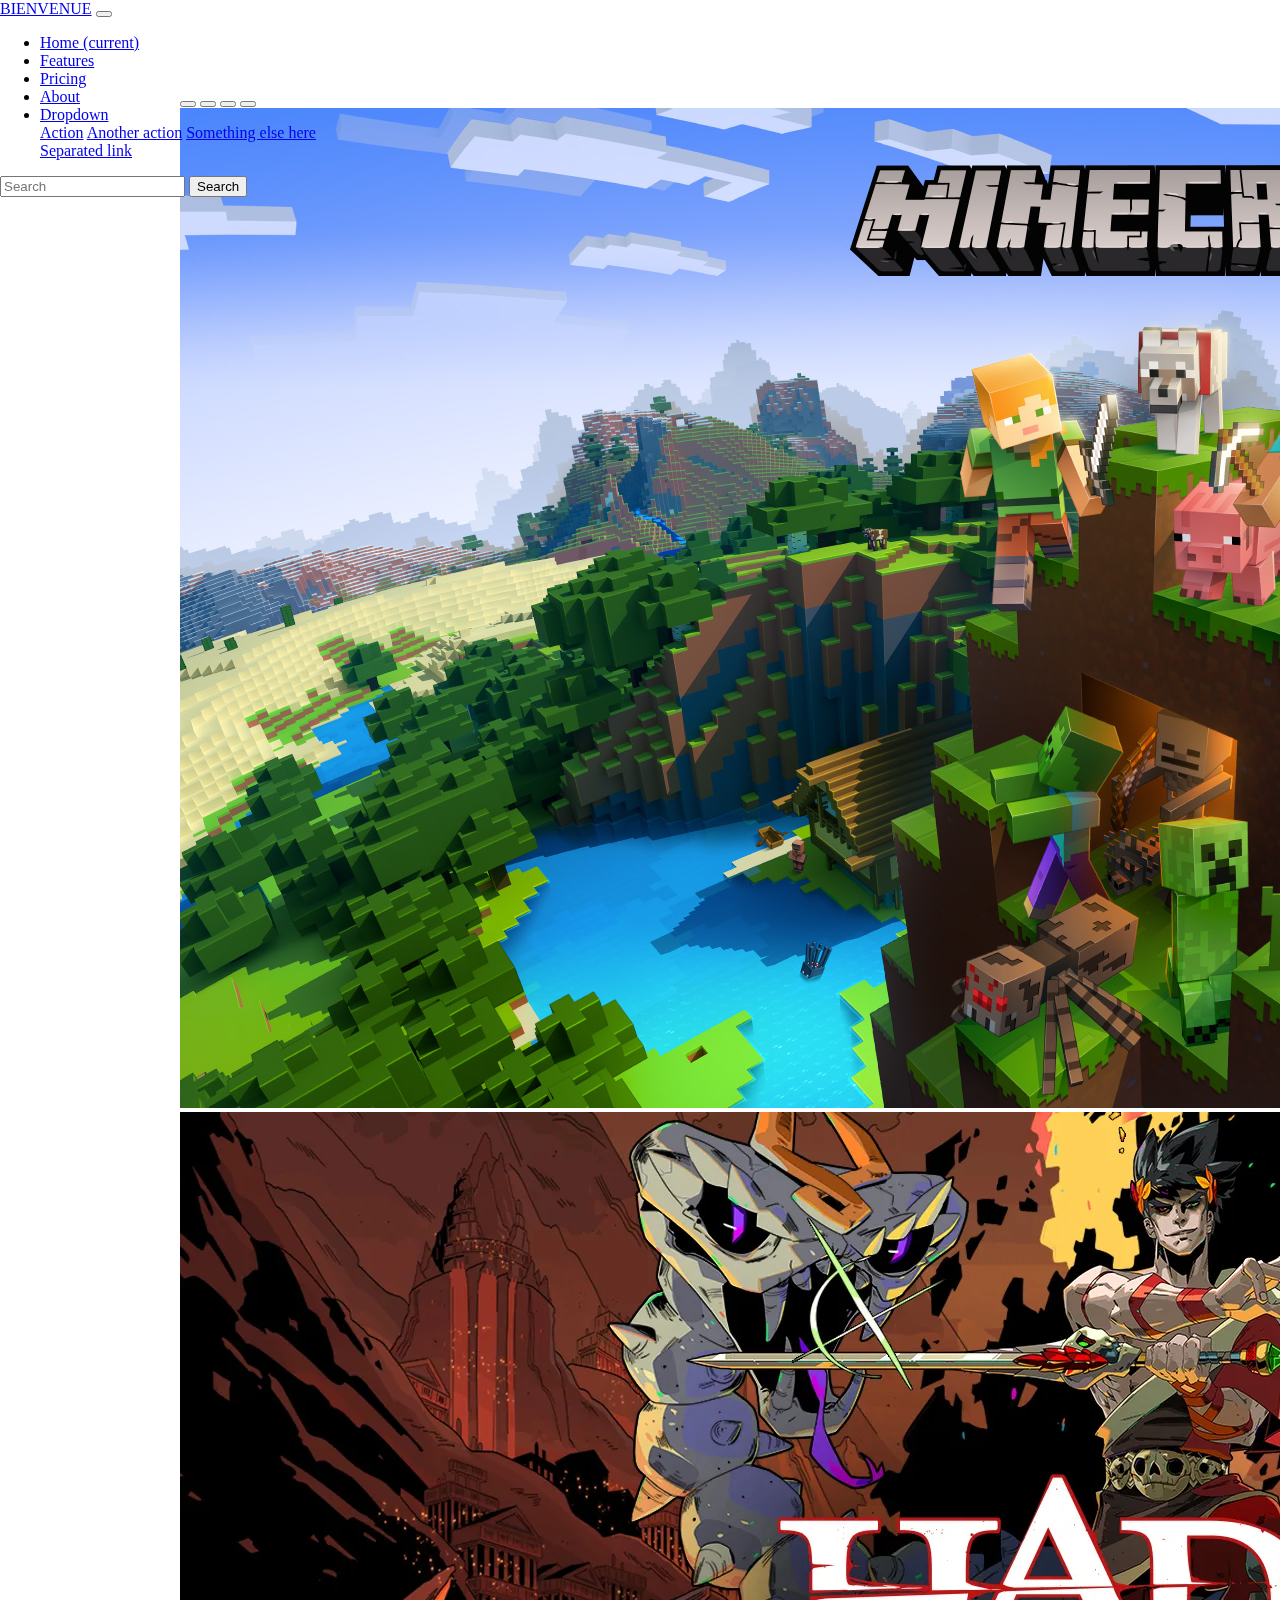
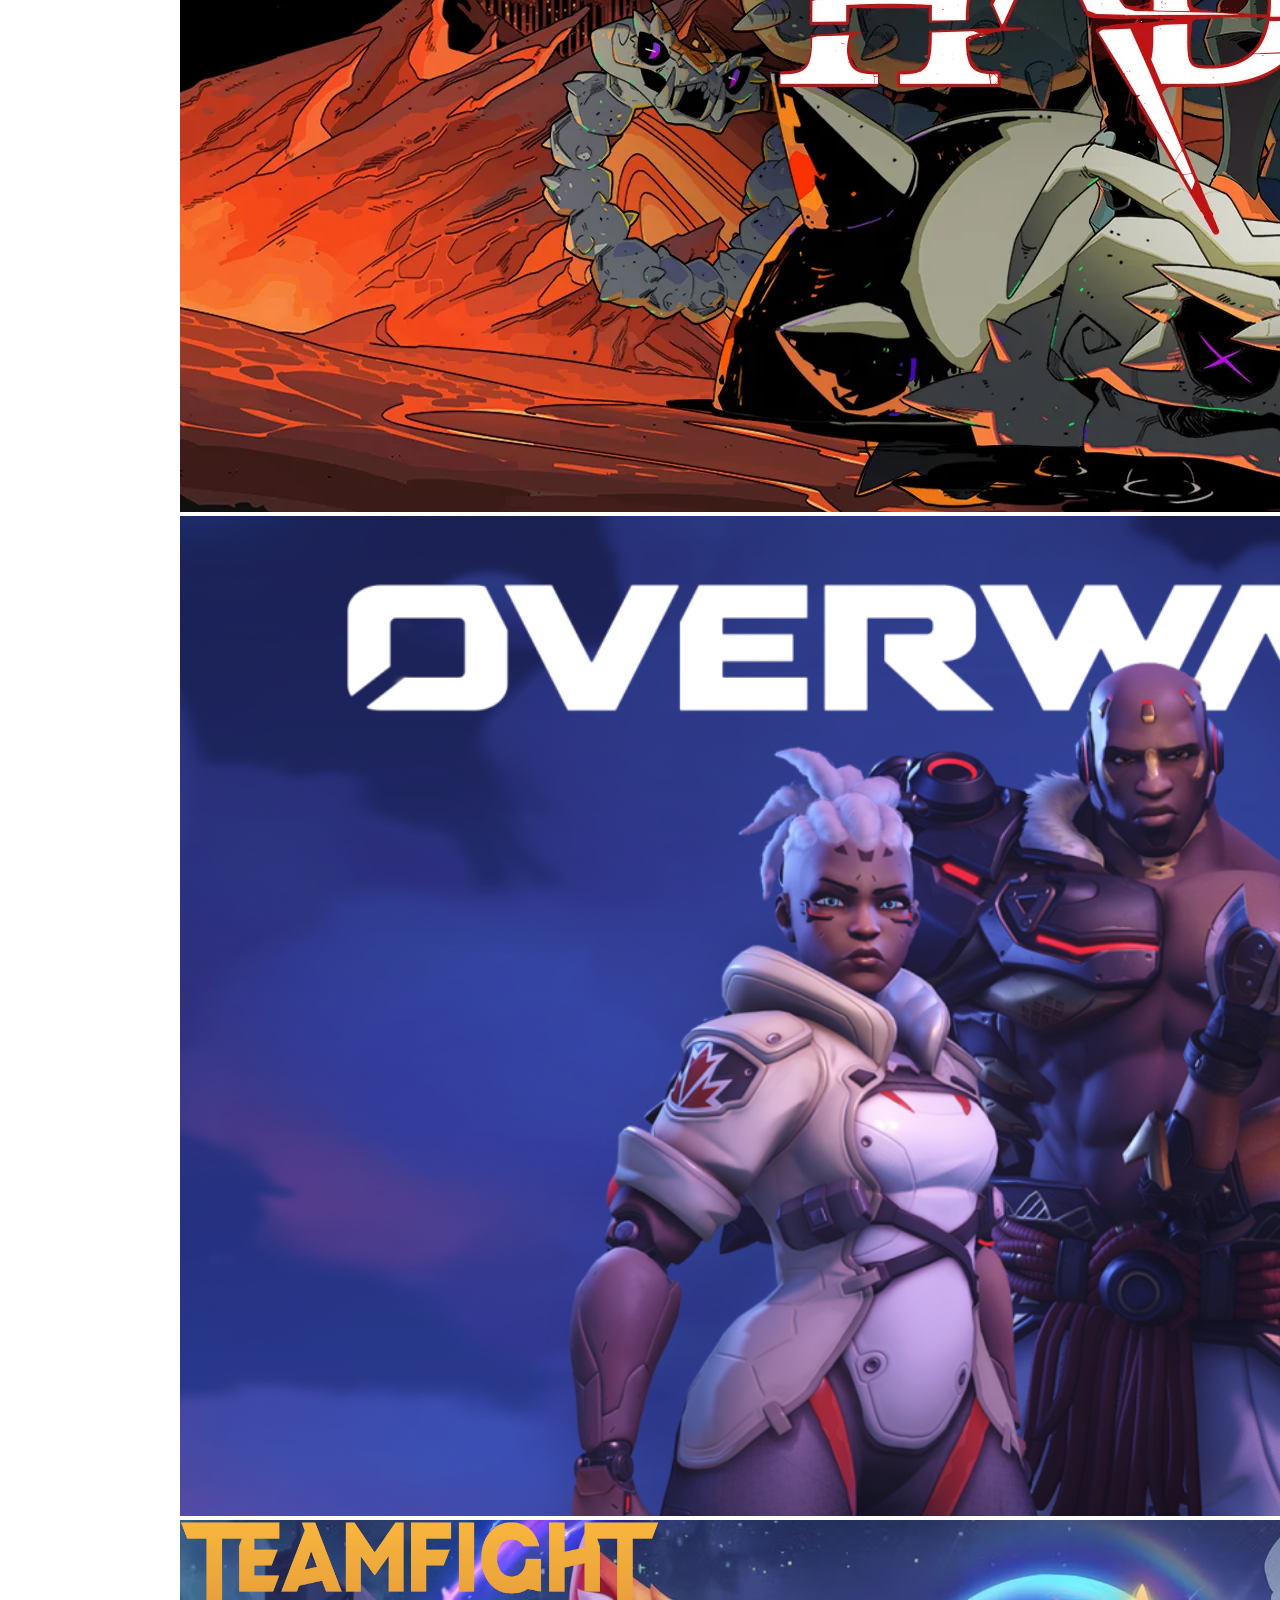
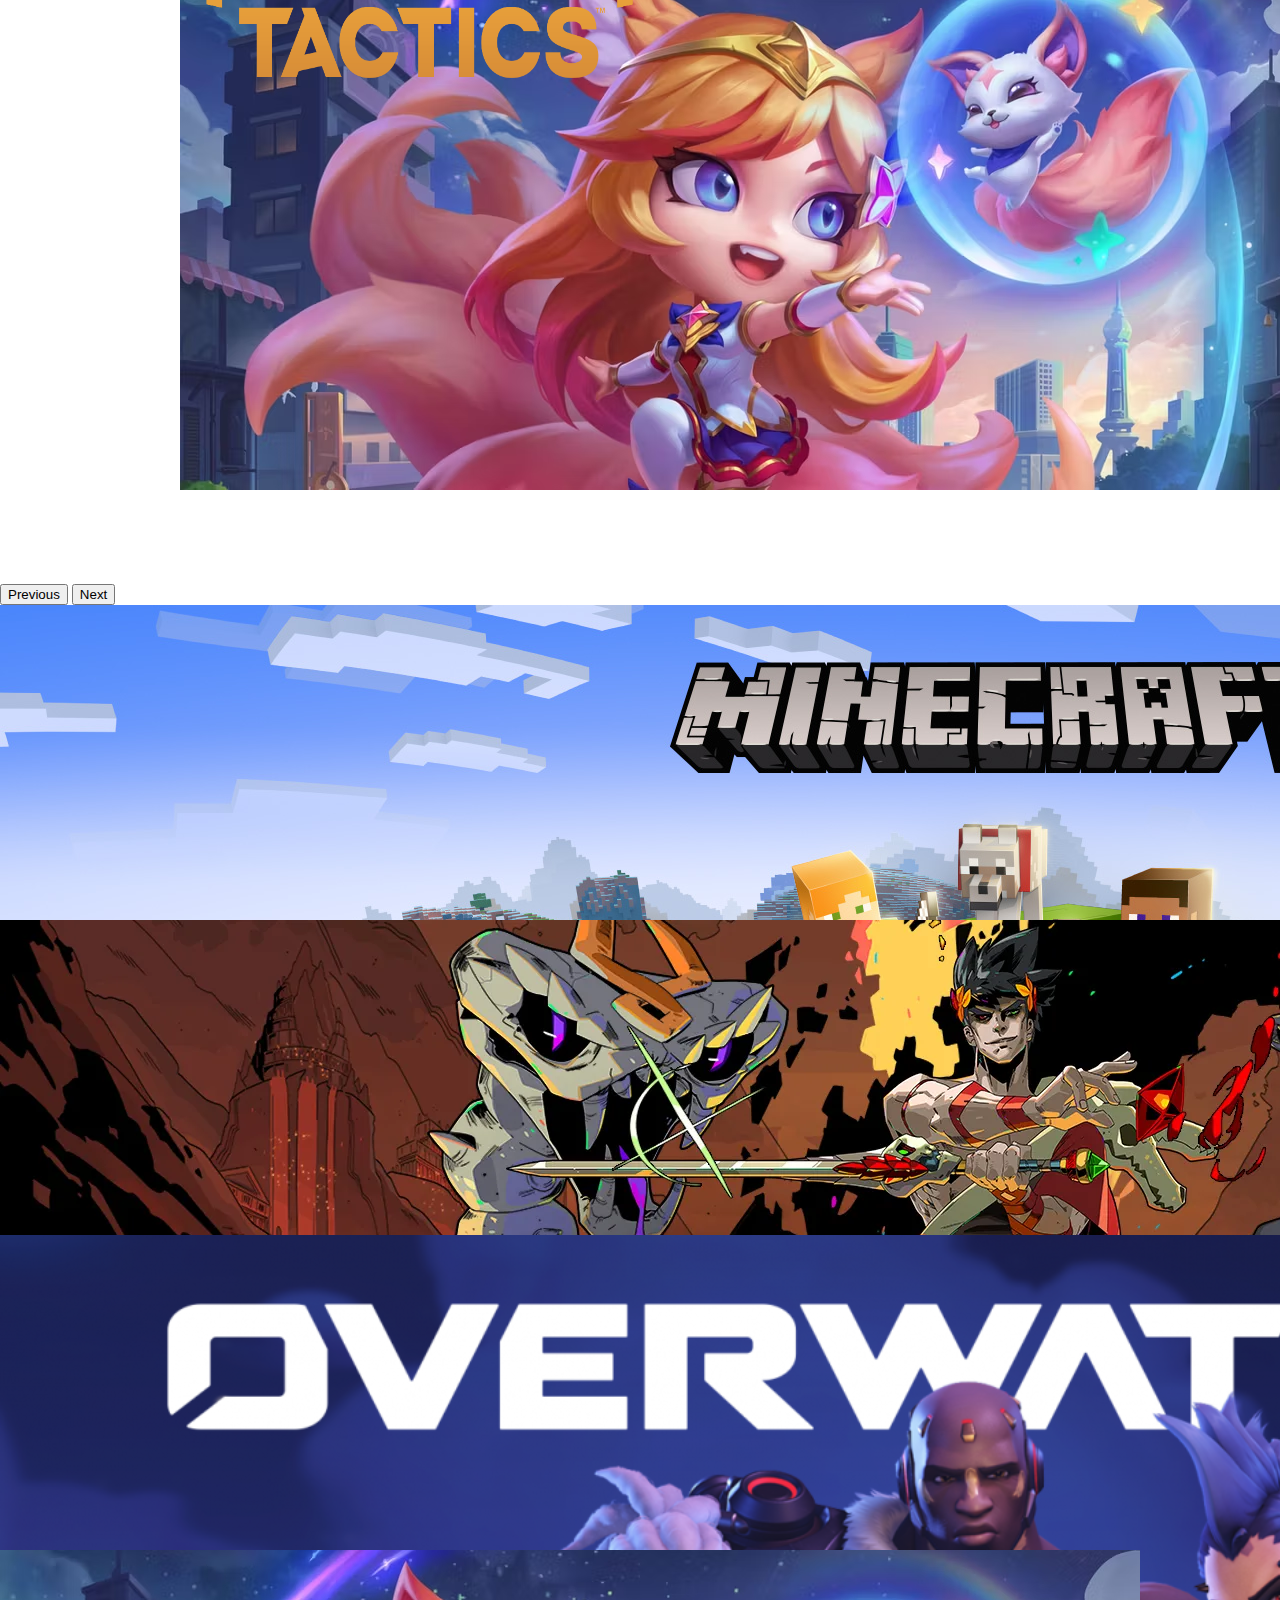
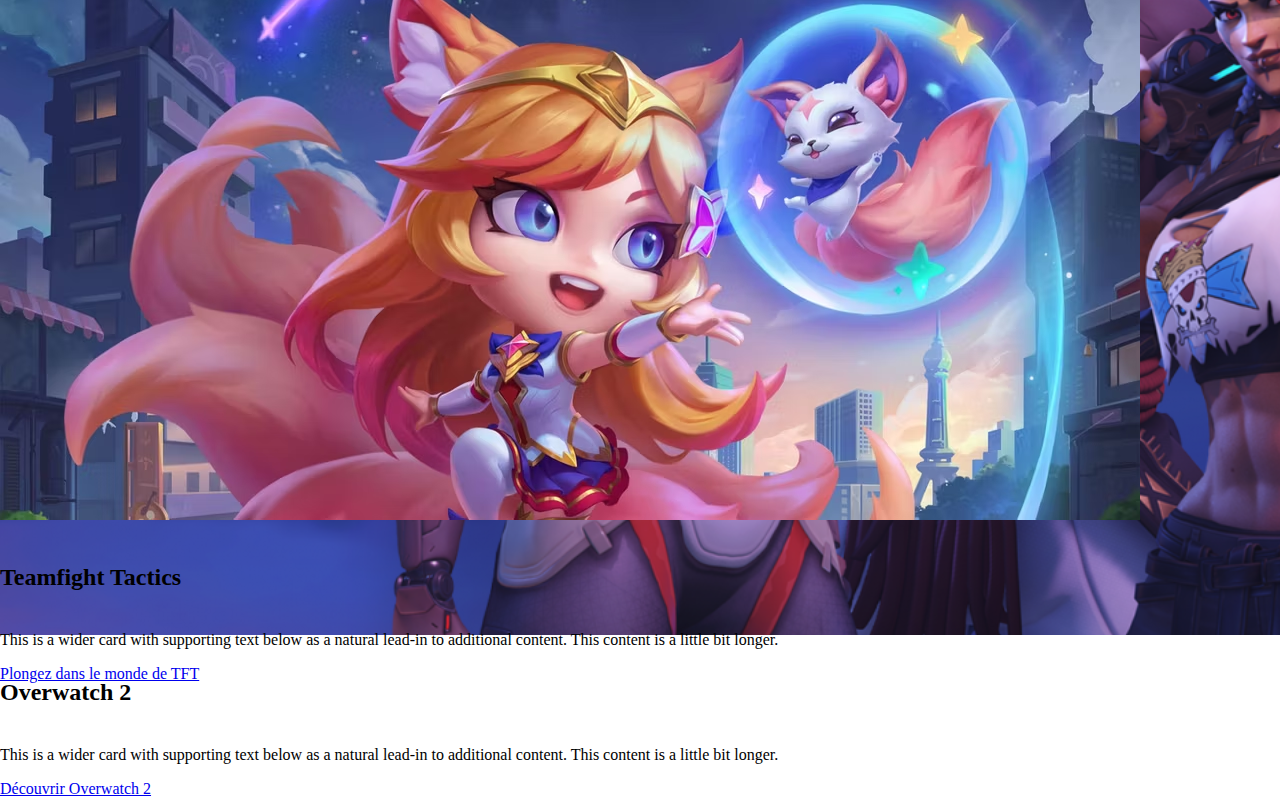
==== index.html @ 3962875d "Add files via upload" ====
<!DOCTYPE html>
<html lang="fr">
<head>
    <meta charset="UTF-8">
    <meta http-equiv="X-UA-Compatible" content="IE=edge">
    <meta name="viewport" content="width=device-width, initial-scale=1.0">
    <title>Site Jeux vidéo</title>
    <link rel="stylesheet" href="https://bootswatch.com/5/solar/bootstrap.css">
    <link rel="stylesheet" href="css/style.css">
</head>
<body>

    <nav class="navbar navbar-expand-lg navbar-dark bg-primary barrePrincipale">
        <div class="container-fluid">
          <a class="navbar-brand" href="#">BIENVENUE</a>
          <button class="navbar-toggler" type="button" data-bs-toggle="collapse" data-bs-target="#navbarColor01" aria-controls="navbarColor01" aria-expanded="false" aria-label="Toggle navigation">
            <span class="navbar-toggler-icon"></span>
          </button>
          <div class="collapse navbar-collapse" id="navbarColor01">
            <ul class="navbar-nav me-auto">
              <li class="nav-item">
                <a class="nav-link active" href="#">Home
                  <span class="visually-hidden">(current)</span>
                </a>
              </li>
              <li class="nav-item">
                <a class="nav-link" href="#">Features</a>
              </li>
              <li class="nav-item">
                <a class="nav-link" href="#">Pricing</a>
              </li>
              <li class="nav-item">
                <a class="nav-link" href="#">About</a>
              </li>
              <li class="nav-item dropdown">
                <a class="nav-link dropdown-toggle" data-bs-toggle="dropdown" href="#" role="button" aria-haspopup="true" aria-expanded="false">Dropdown</a>
                <div class="dropdown-menu">
                  <a class="dropdown-item" href="#">Action</a>
                  <a class="dropdown-item" href="#">Another action</a>
                  <a class="dropdown-item" href="#">Something else here</a>
                  <div class="dropdown-divider"></div>
                  <a class="dropdown-item" href="#">Separated link</a>
                </div>
              </li>
            </ul>
            <form class="d-flex">
              <input class="form-control me-sm-2" type="search" placeholder="Search">
              <button class="btn btn-secondary my-2 my-sm-0" type="submit">Search</button>
            </form>
          </div>
        </div>
    </nav>


      <div id="carouselExample" class="carousel slide carrousel">
        <div class="carousel-indicators">
          <button type="button" data-bs-target="#carouselExample" data-bs-slide-to="0" class="active" aria-current="true" aria-label="Slide 1"></button>
          <button type="button" data-bs-target="#carouselExample" data-bs-slide-to="1" aria-label="Slide 2"></button>
          <button type="button" data-bs-target="#carouselExample" data-bs-slide-to="2" aria-label="Slide 3"></button>
          <button type="button" data-bs-target="#carouselExample" data-bs-slide-to="3" aria-label="Slide 4"></button>
        </div>
        <div class="carousel-inner">
          <div class="carousel-item active">
            <img src="img/minecraft.jpg" class="d-block w-100" alt="...">
          </div>
          <div class="carousel-item">
            <img src="img/hades.jpg" class="d-block w-100" alt="...">
          </div>

          <div class="carousel-item">
            <img src="img/overwatch.jpg" class="d-block w-100" alt="...">
          </div>

          <div class="carousel-item imgtft">
            <img src="img/logo_tft.png" class="d-block logotft" alt="">
            <img src="img/tft.jpg" class="d-block w-100" alt="...">
          </div>
        </div>
      </div>

        <button class="carousel-control-prev" type="button" data-bs-target="#carouselExample" data-bs-slide="prev">
          <span class="carousel-control-prev-icon" aria-hidden="true"></span>
          <span class="visually-hidden">Previous</span>
        </button>
        <button class="carousel-control-next" type="button" data-bs-target="#carouselExample" data-bs-slide="next">
          <span class="carousel-control-next-icon" aria-hidden="true"></span>
          <span class="visually-hidden">Next</span>
        </button>
      </div>



    <div class="container">
    <div class="row">

          <div class="card mb-3" style="max-width: 1000vh;">
            <div class="row g-0">
              <div class="col-md-4 petiteImage">
                <img src="img/minecraft.jpg" class="img-fluid rounded-start " alt="...">
              </div>
              <div class="col-md-8">
                <div class="card-body">
                  <h5 class="card-title">Minecraft</h5>
                  <p class="card-text">This is a wider card with supporting text below as a natural lead-in to additional content. This content is a little bit longer.</p>
                  <a href="jeu1.html" class="btn btn-primary">En savoir plus</a>
                </div>
              </div>
            </div>
          </div>

          <div class="card mb-3" style="max-width: 1000vh;">
            <div class="row g-0">
              <div class="col-md-4 petiteImage">
                <img src="img/hades.jpg" class="img-fluid rounded-start" alt="...">
              </div>
              <div class="col-md-8">
                <div class="card-body">
                  <h5 class="card-title">Hadès</h5>
                  <p class="card-text">This is a wider card with supporting text below as a natural lead-in to additional content. This content is a little bit longer.</p>
                  <a href="#" class="btn btn-primary">En apprendre plus sur les enfers</a>
                </div>
              </div>
            </div>
          </div>

          <div class="card mb-3" style="max-width: 1000vh;">
            <div class="row g-0">
              <div class="col-md-4 petiteImage">
                <img src="img/overwatch.jpg" class="img-fluid rounded-start" alt="...">
              </div>
              <div class="col-md-8">
                <div class="card-body">
                  <h5 class="card-title">Overwatch 2</h5>
                  <p class="card-text">This is a wider card with supporting text below as a natural lead-in to additional content. This content is a little bit longer.</p>
                  <a href="#" class="btn btn-primary">Découvrir Overwatch 2</a>
                </div>
              </div>
            </div>
          </div>

          <div class="card mb-3" style="max-width: 1000vh">
            <div class="row g-0">
              <div class="col-md-4 petiteImage">
                <img src="img/tft.jpg" class="img-fluid rounded-start" alt="...">
              </div>
              <div class="col-md-8">
                <div class="card-body">
                  <h5 class="card-title">Teamfight Tactics</h5>
                  <p class="card-text">This is a wider card with supporting text below as a natural lead-in to additional content. This content is a little bit longer.</p>
                  <a href="#" class="btn btn-primary">Plongez dans le monde de TFT</a>
                </div>
              </div>
            </div>
          </div>
          
    </div>
    </div>






    <script src="https://cdn.jsdelivr.net/npm/bootstrap@5.3.0-alpha2/dist/js/bootstrap.bundle.min.js" integrity="sha384-qKXV1j0HvMUeCBQ+QVp7JcfGl760yU08IQ+GpUo5hlbpg51QRiuqHAJz8+BrxE/N" crossorigin="anonymous"></script>
</body>
</html>
---- css/style.css ----
html,body{
    margin: 0;
    padding: 0;
}

.barrePrincipale{
    position: fixed;
    z-index: 1;
    width: 100%;
}

#carouselExample{
    margin-bottom: 10vh;
}


.carrousel{
    margin: 20vh;
    margin-top: 0vh;
    padding-top: 10vh;
    justify-content: center;
}

h5{
    font-size: 1.5em;
}

.logotft{
    height: 10em;
    width: 30em;
    position: absolute;
}

.imgtft{
    z-index: 0;
}

.carousel-control-prev{
    z-index: 0;
}

.card{
    height: 30vh;
    margin-bottom: 5vh;
}

.petiteImage{
    
}
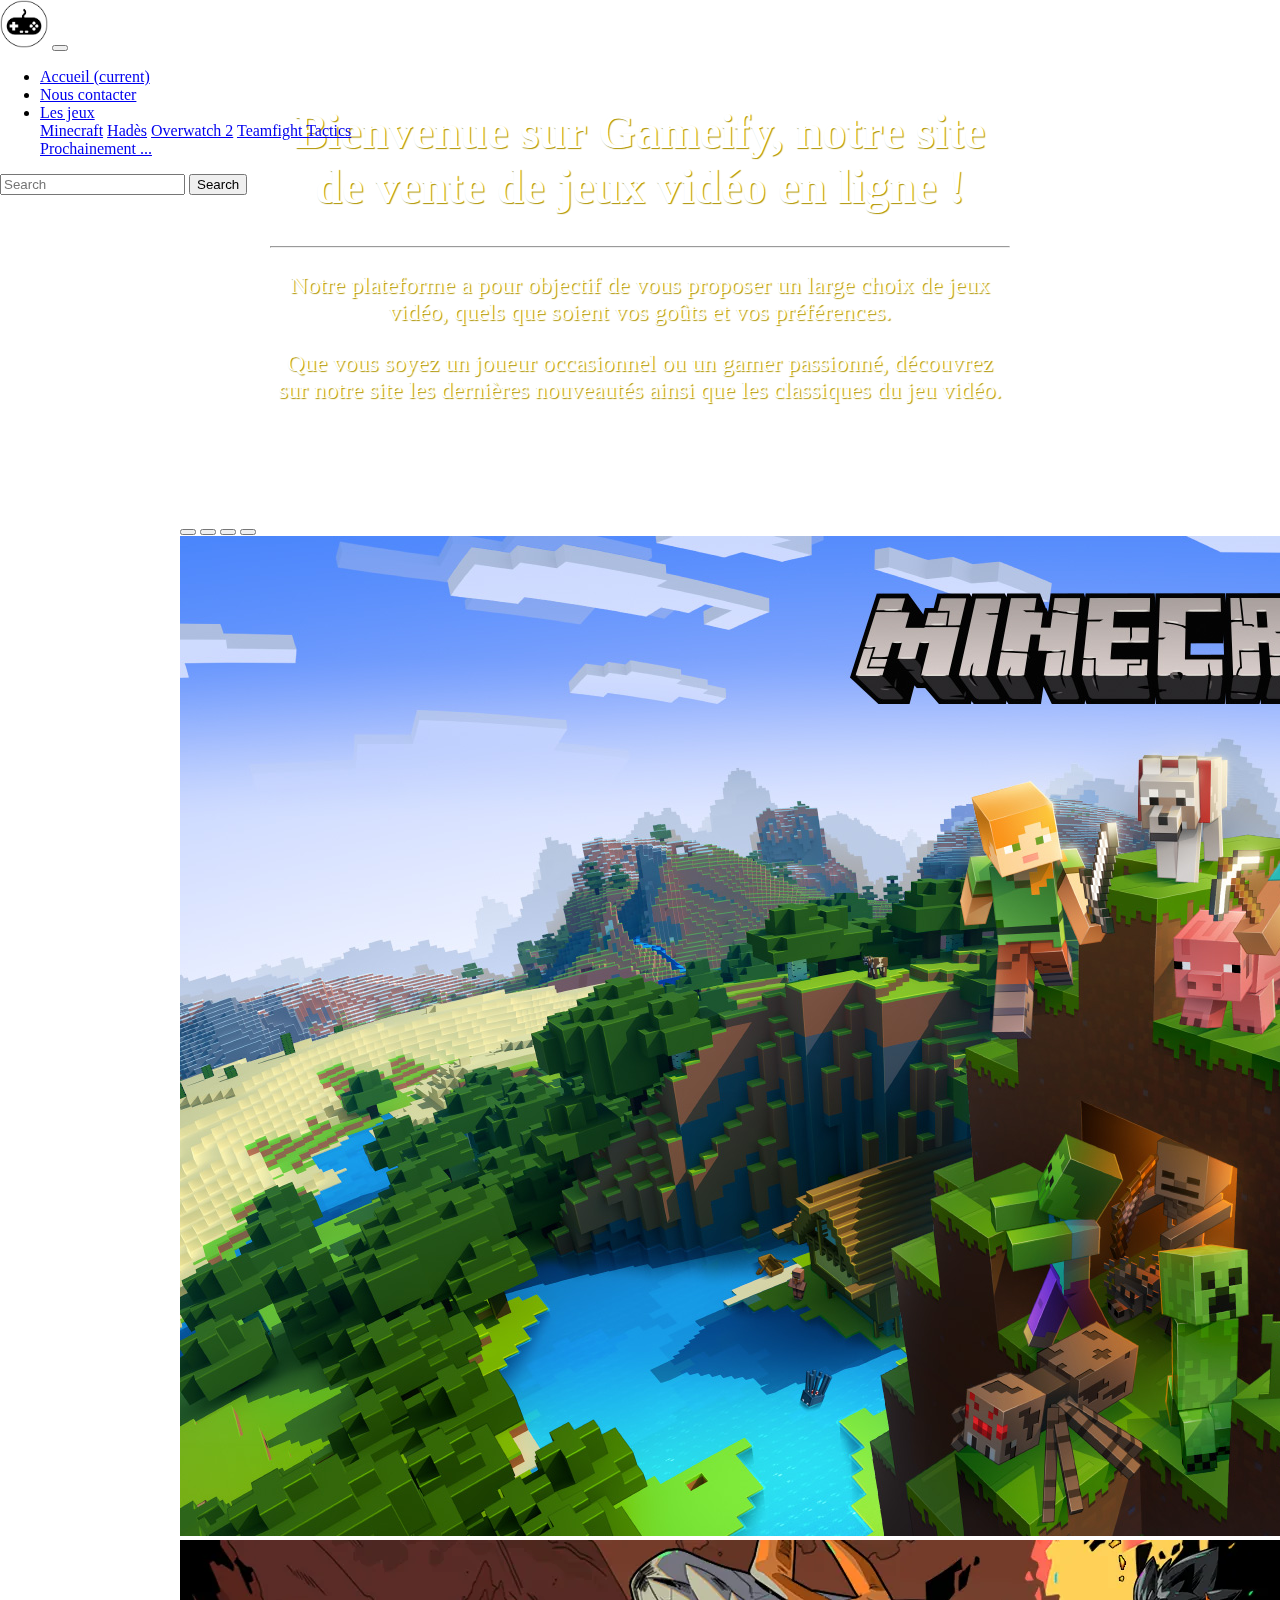
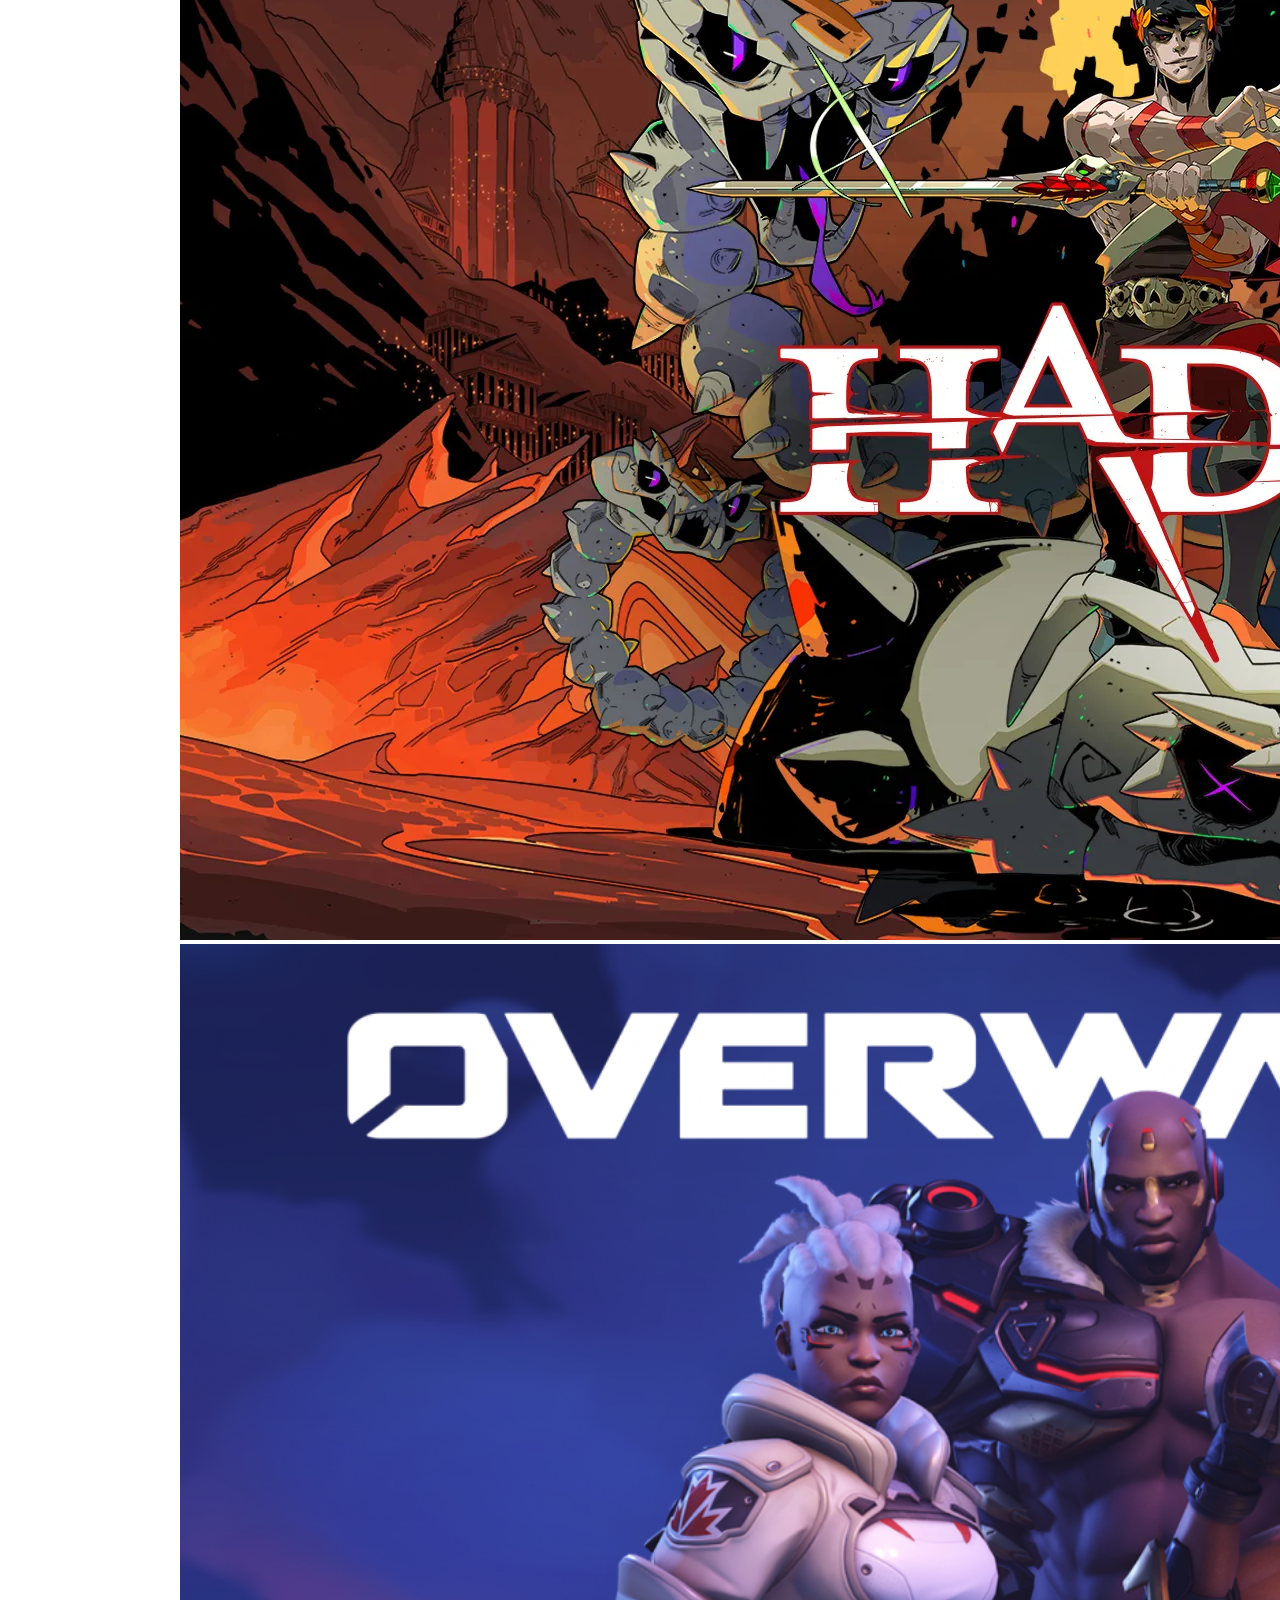
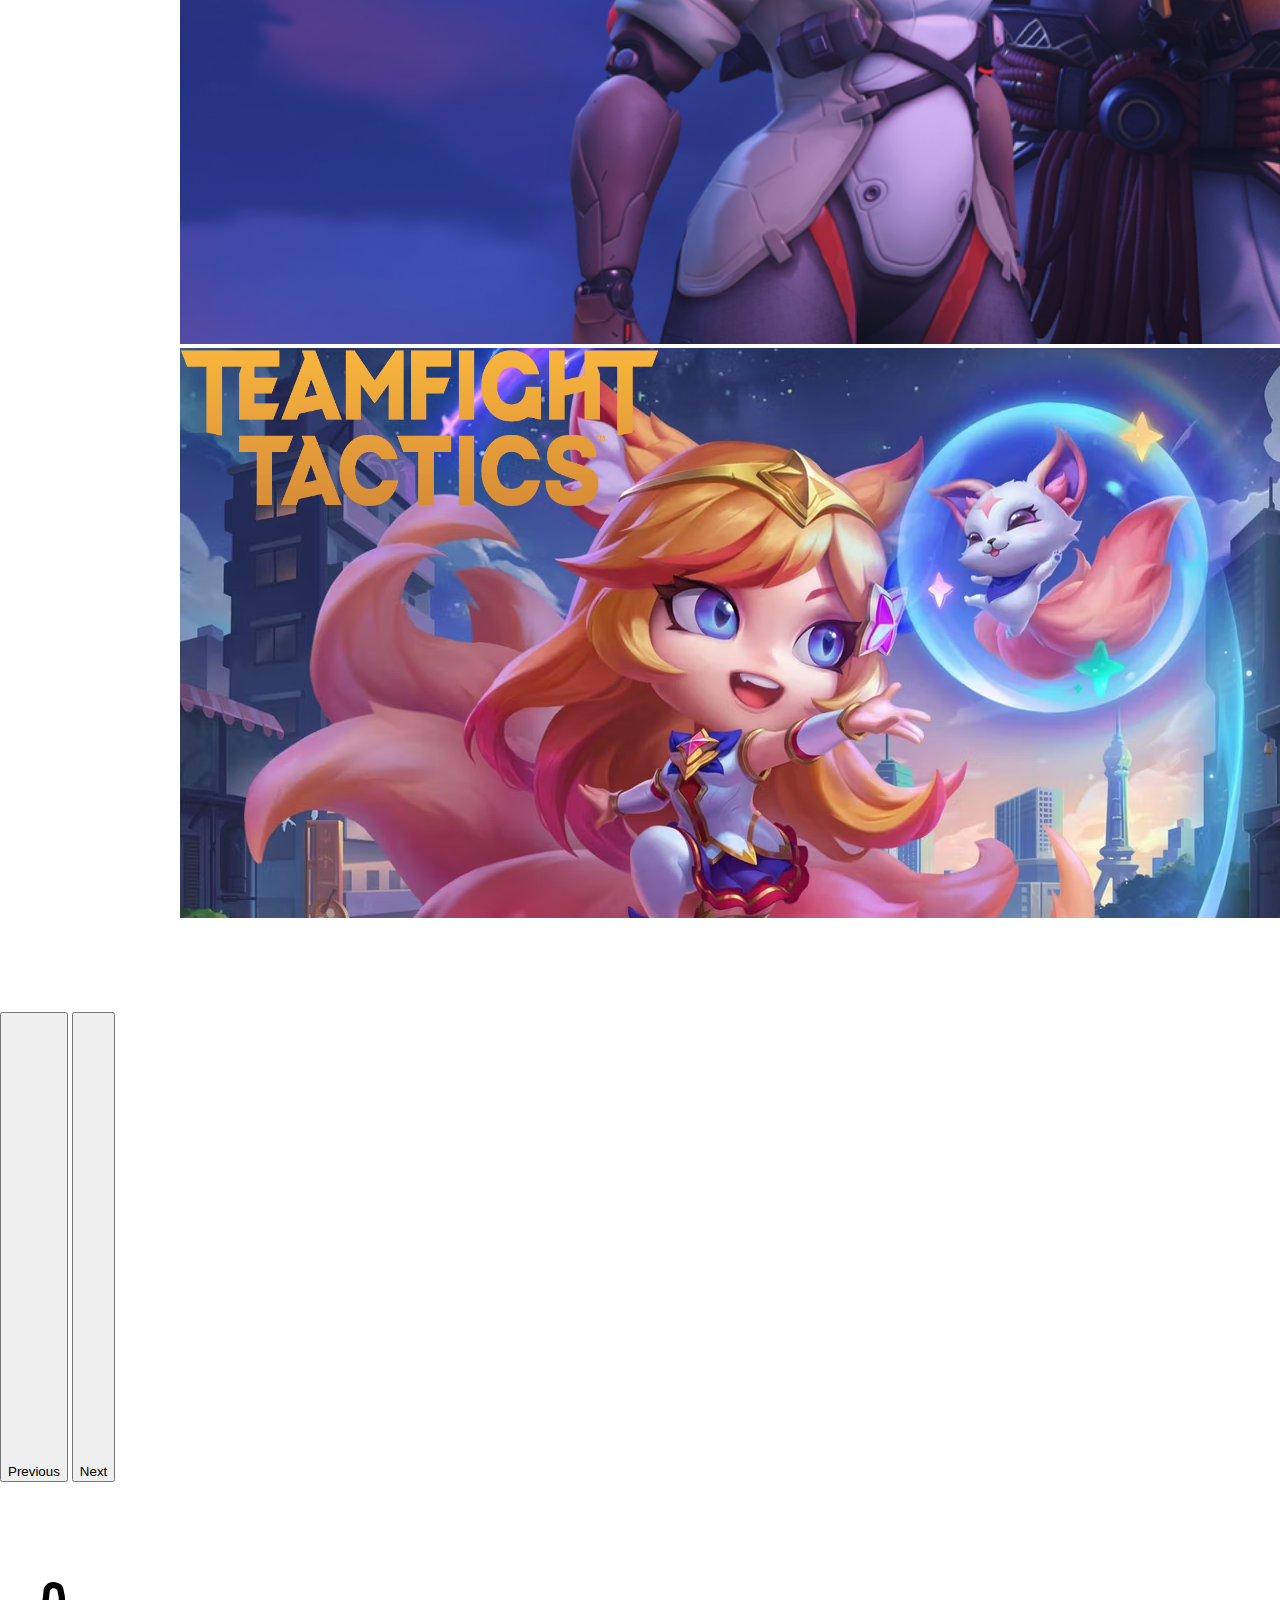
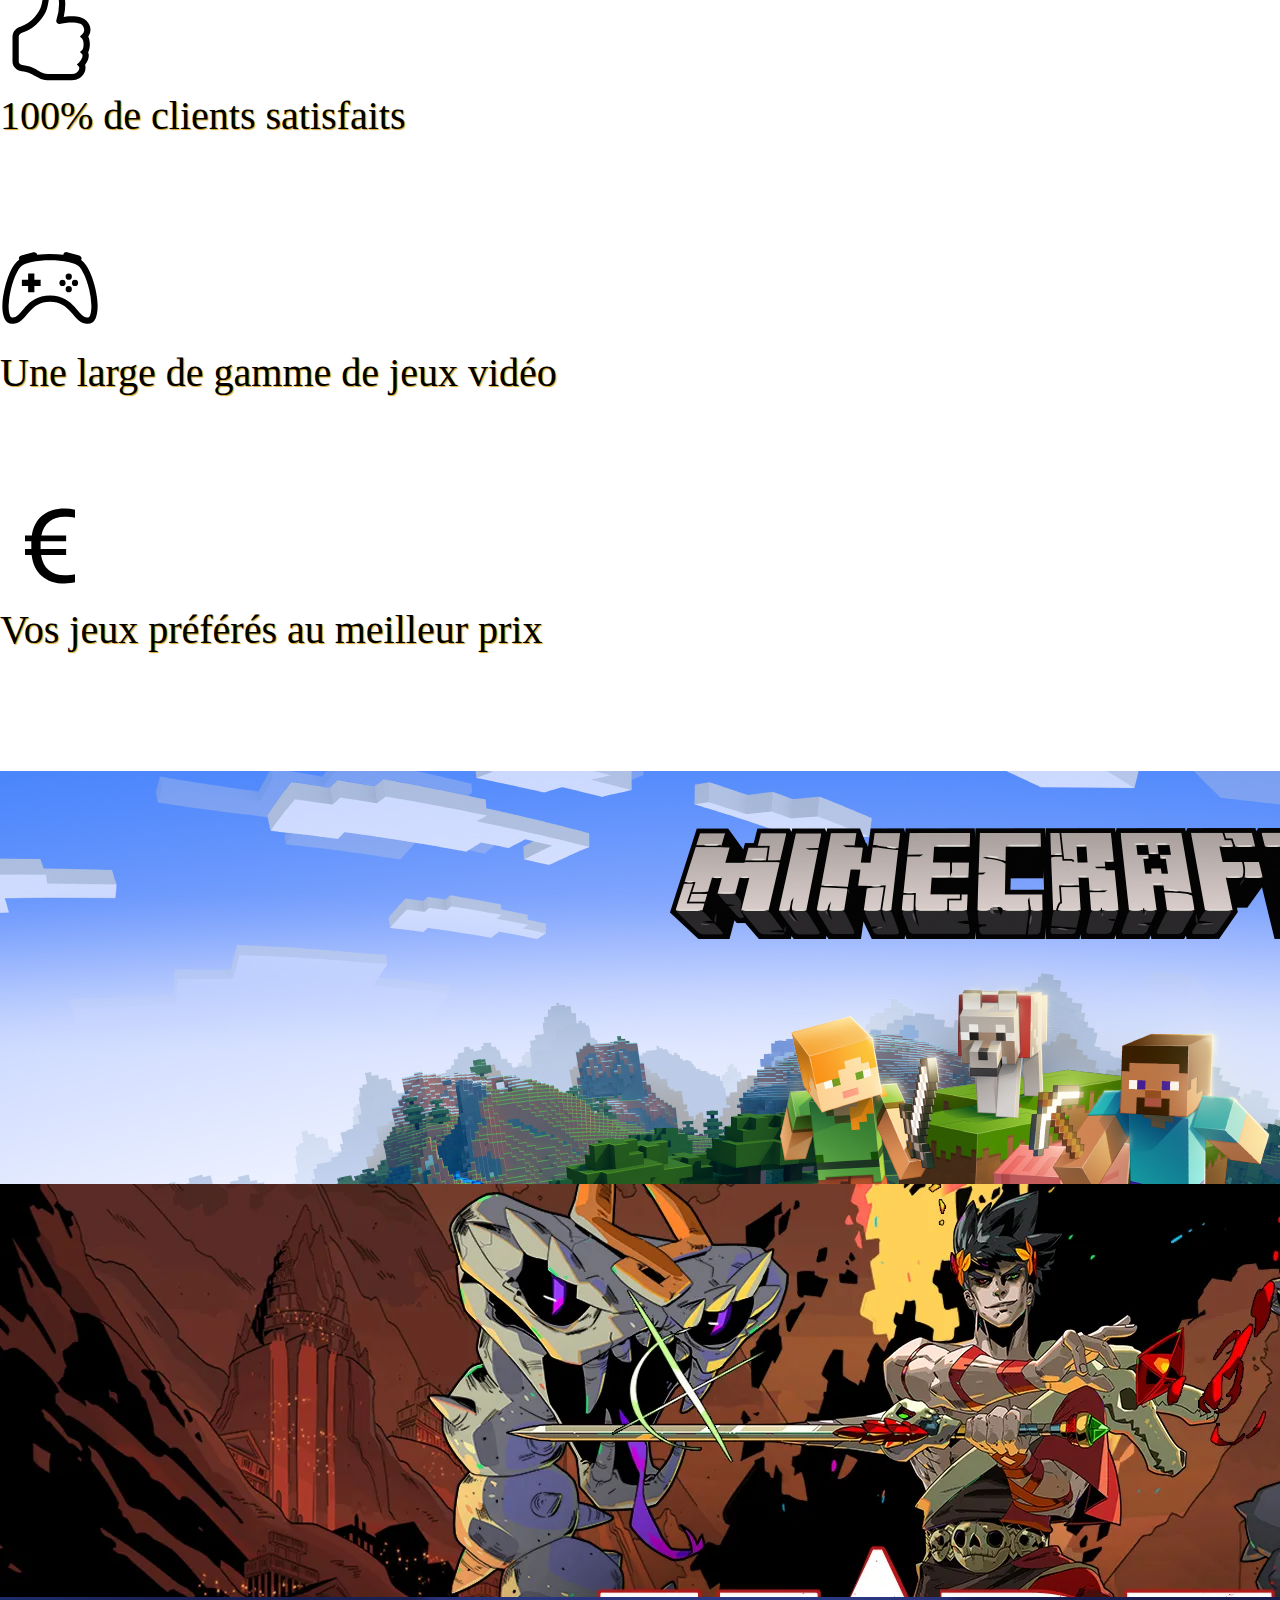
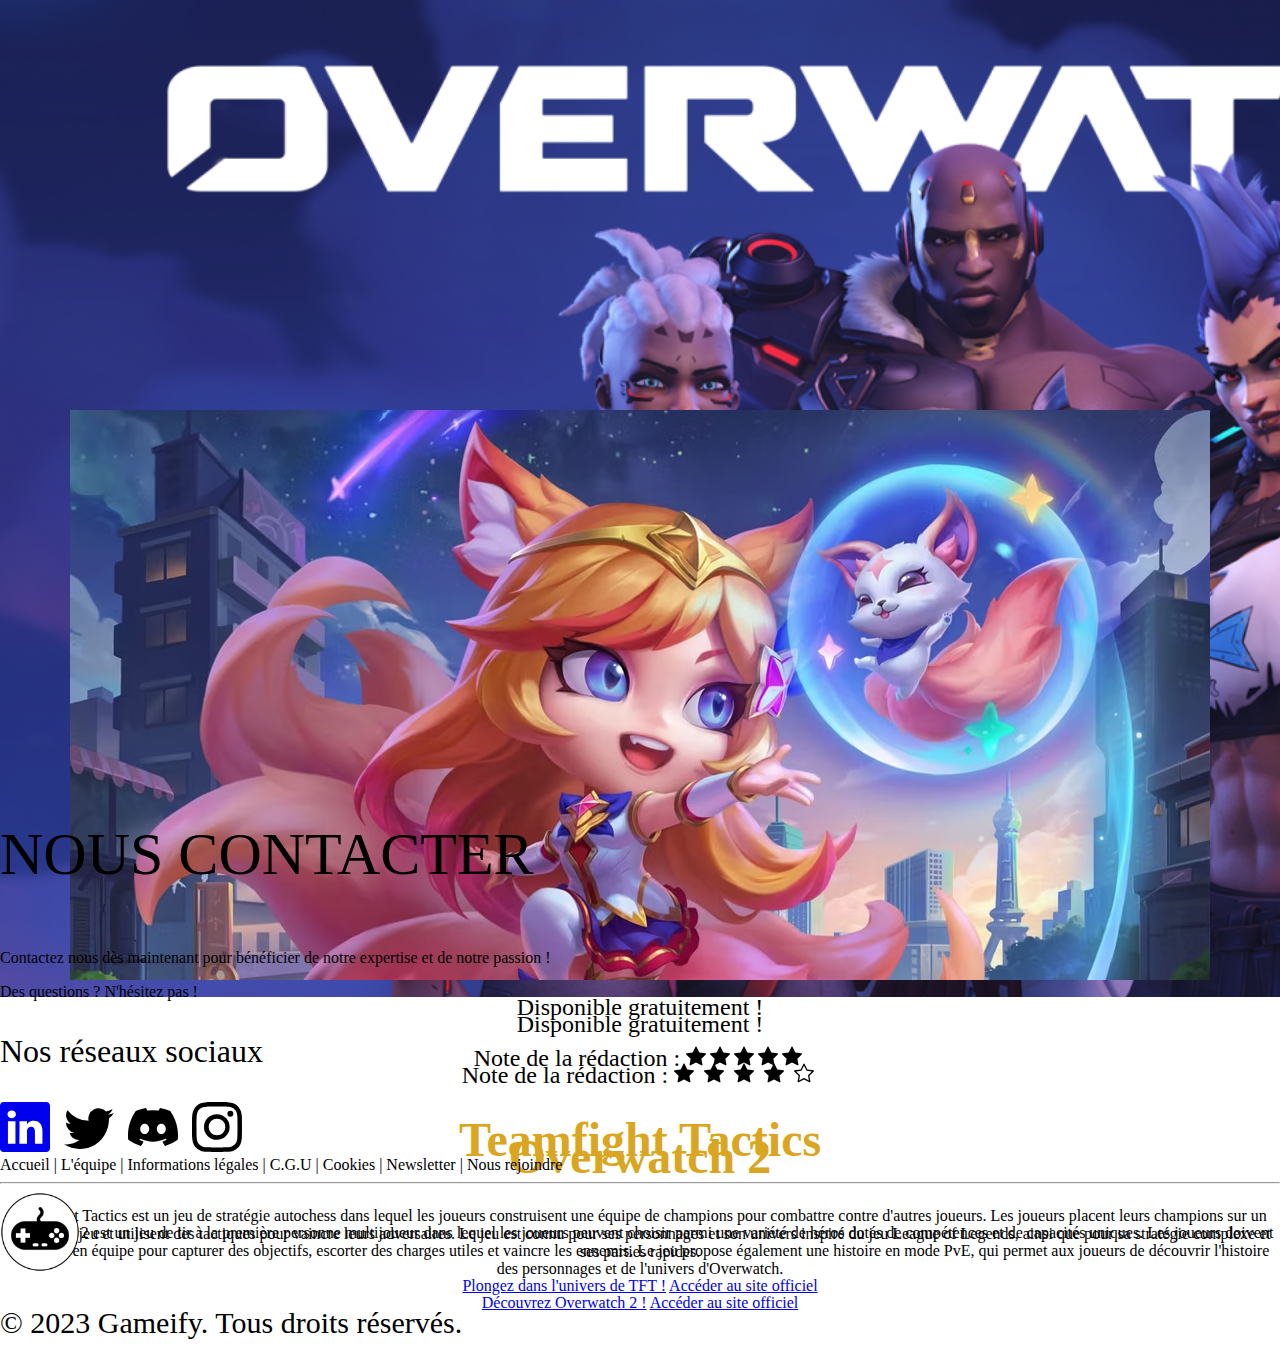
==== commit 8037a9d8: "Add files via upload" ====
--- a/index.html
+++ b/index.html
@@ -4,7 +4,8 @@
     <meta charset="UTF-8">
     <meta http-equiv="X-UA-Compatible" content="IE=edge">
     <meta name="viewport" content="width=device-width, initial-scale=1.0">
-    <title>Site Jeux vidéo</title>
+    <title>Gameify</title>
+    <link rel="shortcut icon" href="img/logoSite.png">
     <link rel="stylesheet" href="https://bootswatch.com/5/solar/bootstrap.css">
     <link rel="stylesheet" href="css/style.css">
 </head>
@@ -12,34 +13,29 @@
 
     <nav class="navbar navbar-expand-lg navbar-dark bg-primary barrePrincipale">
         <div class="container-fluid">
-          <a class="navbar-brand" href="#">BIENVENUE</a>
+          <img src="img/logoSite.png" class="logoSite" alt="...">
           <button class="navbar-toggler" type="button" data-bs-toggle="collapse" data-bs-target="#navbarColor01" aria-controls="navbarColor01" aria-expanded="false" aria-label="Toggle navigation">
             <span class="navbar-toggler-icon"></span>
           </button>
           <div class="collapse navbar-collapse" id="navbarColor01">
             <ul class="navbar-nav me-auto">
               <li class="nav-item">
-                <a class="nav-link active" href="#">Home
+                <a class="nav-link active" href="#">Accueil
                   <span class="visually-hidden">(current)</span>
                 </a>
               </li>
               <li class="nav-item">
-                <a class="nav-link" href="#">Features</a>
-              </li>
-              <li class="nav-item">
-                <a class="nav-link" href="#">Pricing</a>
-              </li>
-              <li class="nav-item">
-                <a class="nav-link" href="#">About</a>
+                <a class="nav-link" href="#">Nous contacter</a>
               </li>
               <li class="nav-item dropdown">
-                <a class="nav-link dropdown-toggle" data-bs-toggle="dropdown" href="#" role="button" aria-haspopup="true" aria-expanded="false">Dropdown</a>
+                <a class="nav-link dropdown-toggle" data-bs-toggle="dropdown" href="#" role="button" aria-haspopup="true" aria-expanded="false">Les jeux</a>
                 <div class="dropdown-menu">
-                  <a class="dropdown-item" href="#">Action</a>
-                  <a class="dropdown-item" href="#">Another action</a>
-                  <a class="dropdown-item" href="#">Something else here</a>
+                  <a class="dropdown-item" href="#">Minecraft</a>
+                  <a class="dropdown-item" href="#">Hadès</a>
+                  <a class="dropdown-item" href="#">Overwatch 2</a>
+                  <a class="dropdown-item" href="#">Teamfight Tactics</a>
                   <div class="dropdown-divider"></div>
-                  <a class="dropdown-item" href="#">Separated link</a>
+                  <a class="dropdown-item" href="#">Prochainement ...</a>
                 </div>
               </li>
             </ul>
@@ -51,6 +47,12 @@
         </div>
     </nav>
 
+      <div class="intro">
+        <h1 class="premierePhrase">Bienvenue sur Gameify, notre site de vente de jeux vidéo en ligne !</h1>
+        <hr class="border border-primary opacity-100">
+        <p>Notre plateforme a pour objectif de vous proposer un large choix de jeux vidéo, quels que soient vos goûts et vos préférences.</p>
+        <p>Que vous soyez un joueur occasionnel ou un gamer passionné, découvrez sur notre site les dernières nouveautés ainsi que les classiques du jeu vidéo.</p>
+      </div>
 
       <div id="carouselExample" class="carousel slide carrousel">
         <div class="carousel-indicators">
@@ -88,66 +90,176 @@
         </button>
       </div>
 
-
+      <div class="container-fluid text-center bg-dark avisPoua">
+        <div class="row">
+          <div class="col text-primary texteAvis">
+            <div><svg class="iconesMilieu" xmlns="http://www.w3.org/2000/svg" fill="currentColor" class="bi bi-hand-thumbs-up" viewBox="0 0 16 16">
+              <path d="M8.864.046C7.908-.193 7.02.53 6.956 1.466c-.072 1.051-.23 2.016-.428 2.59-.125.36-.479 1.013-1.04 1.639-.557.623-1.282 1.178-2.131 1.41C2.685 7.288 2 7.87 2 8.72v4.001c0 .845.682 1.464 1.448 1.545 1.07.114 1.564.415 2.068.723l.048.03c.272.165.578.348.97.484.397.136.861.217 1.466.217h3.5c.937 0 1.599-.477 1.934-1.064a1.86 1.86 0 0 0 .254-.912c0-.152-.023-.312-.077-.464.201-.263.38-.578.488-.901.11-.33.172-.762.004-1.149.069-.13.12-.269.159-.403.077-.27.113-.568.113-.857 0-.288-.036-.585-.113-.856a2.144 2.144 0 0 0-.138-.362 1.9 1.9 0 0 0 .234-1.734c-.206-.592-.682-1.1-1.2-1.272-.847-.282-1.803-.276-2.516-.211a9.84 9.84 0 0 0-.443.05 9.365 9.365 0 0 0-.062-4.509A1.38 1.38 0 0 0 9.125.111L8.864.046zM11.5 14.721H8c-.51 0-.863-.069-1.14-.164-.281-.097-.506-.228-.776-.393l-.04-.024c-.555-.339-1.198-.731-2.49-.868-.333-.036-.554-.29-.554-.55V8.72c0-.254.226-.543.62-.65 1.095-.3 1.977-.996 2.614-1.708.635-.71 1.064-1.475 1.238-1.978.243-.7.407-1.768.482-2.85.025-.362.36-.594.667-.518l.262.066c.16.04.258.143.288.255a8.34 8.34 0 0 1-.145 4.725.5.5 0 0 0 .595.644l.003-.001.014-.003.058-.014a8.908 8.908 0 0 1 1.036-.157c.663-.06 1.457-.054 2.11.164.175.058.45.3.57.65.107.308.087.67-.266 1.022l-.353.353.353.354c.043.043.105.141.154.315.048.167.075.37.075.581 0 .212-.027.414-.075.582-.05.174-.111.272-.154.315l-.353.353.353.354c.047.047.109.177.005.488a2.224 2.224 0 0 1-.505.805l-.353.353.353.354c.006.005.041.05.041.17a.866.866 0 0 1-.121.416c-.165.288-.503.56-1.066.56z"/>
+            </svg></div>
+            100% de clients satisfaits
+          </div>
+          <div class="col text-primary texteAvis">
+            <div><svg class="iconesMilieu" xmlns="http://www.w3.org/2000/svg" fill="currentColor" class="bi bi-controller" viewBox="0 0 16 16">
+              <path d="M11.5 6.027a.5.5 0 1 1-1 0 .5.5 0 0 1 1 0zm-1.5 1.5a.5.5 0 1 0 0-1 .5.5 0 0 0 0 1zm2.5-.5a.5.5 0 1 1-1 0 .5.5 0 0 1 1 0zm-1.5 1.5a.5.5 0 1 0 0-1 .5.5 0 0 0 0 1zm-6.5-3h1v1h1v1h-1v1h-1v-1h-1v-1h1v-1z"/>
+              <path d="M3.051 3.26a.5.5 0 0 1 .354-.613l1.932-.518a.5.5 0 0 1 .62.39c.655-.079 1.35-.117 2.043-.117.72 0 1.443.041 2.12.126a.5.5 0 0 1 .622-.399l1.932.518a.5.5 0 0 1 .306.729c.14.09.266.19.373.297.408.408.78 1.05 1.095 1.772.32.733.599 1.591.805 2.466.206.875.34 1.78.364 2.606.024.816-.059 1.602-.328 2.21a1.42 1.42 0 0 1-1.445.83c-.636-.067-1.115-.394-1.513-.773-.245-.232-.496-.526-.739-.808-.126-.148-.25-.292-.368-.423-.728-.804-1.597-1.527-3.224-1.527-1.627 0-2.496.723-3.224 1.527-.119.131-.242.275-.368.423-.243.282-.494.575-.739.808-.398.38-.877.706-1.513.773a1.42 1.42 0 0 1-1.445-.83c-.27-.608-.352-1.395-.329-2.21.024-.826.16-1.73.365-2.606.206-.875.486-1.733.805-2.466.315-.722.687-1.364 1.094-1.772a2.34 2.34 0 0 1 .433-.335.504.504 0 0 1-.028-.079zm2.036.412c-.877.185-1.469.443-1.733.708-.276.276-.587.783-.885 1.465a13.748 13.748 0 0 0-.748 2.295 12.351 12.351 0 0 0-.339 2.406c-.022.755.062 1.368.243 1.776a.42.42 0 0 0 .426.24c.327-.034.61-.199.929-.502.212-.202.4-.423.615-.674.133-.156.276-.323.44-.504C4.861 9.969 5.978 9.027 8 9.027s3.139.942 3.965 1.855c.164.181.307.348.44.504.214.251.403.472.615.674.318.303.601.468.929.503a.42.42 0 0 0 .426-.241c.18-.408.265-1.02.243-1.776a12.354 12.354 0 0 0-.339-2.406 13.753 13.753 0 0 0-.748-2.295c-.298-.682-.61-1.19-.885-1.465-.264-.265-.856-.523-1.733-.708-.85-.179-1.877-.27-2.913-.27-1.036 0-2.063.091-2.913.27z"/>
+            </svg></div>
+            Une large de gamme de jeux vidéo
+          </div>
+          <div class="col text-primary texteAvis">
+            <div><svg class="iconesMilieu" xmlns="http://www.w3.org/2000/svg" fill="currentColor" class="bi bi-currency-euro" viewBox="0 0 16 16">
+              <path d="M4 9.42h1.063C5.4 12.323 7.317 14 10.34 14c.622 0 1.167-.068 1.659-.185v-1.3c-.484.119-1.045.17-1.659.17-2.1 0-3.455-1.198-3.775-3.264h4.017v-.928H6.497v-.936c0-.11 0-.219.008-.329h4.078v-.927H6.618c.388-1.898 1.719-2.985 3.723-2.985.614 0 1.175.05 1.659.177V2.194A6.617 6.617 0 0 0 10.341 2c-2.928 0-4.82 1.569-5.244 4.3H4v.928h1.01v1.265H4v.928z"/>
+            </svg></div>
+            Vos jeux préférés au meilleur prix
+          </div>
+        </div>
+      </div>
 
     <div class="container">
     <div class="row">
 
-          <div class="card mb-3" style="max-width: 1000vh;">
+          <div class="card mb-3 MinecraftJeu">
             <div class="row g-0">
               <div class="col-md-4 petiteImage">
                 <img src="img/minecraft.jpg" class="img-fluid rounded-start " alt="...">
+                <p class="text-light prixJeu">Prix : 19,99€</p>
+
+                <p class="text-light noteRedaction">Note de la rédaction : 
+                <svg class="text-primary etoiles" xmlns="http://www.w3.org/2000/svg" fill="currentColor" class="bi bi-star-fill" viewBox="0 0 16 16">
+                  <path d="M3.612 15.443c-.386.198-.824-.149-.746-.592l.83-4.73L.173 6.765c-.329-.314-.158-.888.283-.95l4.898-.696L7.538.792c.197-.39.73-.39.927 0l2.184 4.327 4.898.696c.441.062.612.636.282.95l-3.522 3.356.83 4.73c.078.443-.36.79-.746.592L8 13.187l-4.389 2.256z"/>
+                
+                </svg><svg class="text-primary etoiles" xmlns="http://www.w3.org/2000/svg" fill="currentColor" class="bi bi-star-fill" viewBox="0 0 16 16">
+                  <path d="M3.612 15.443c-.386.198-.824-.149-.746-.592l.83-4.73L.173 6.765c-.329-.314-.158-.888.283-.95l4.898-.696L7.538.792c.197-.39.73-.39.927 0l2.184 4.327 4.898.696c.441.062.612.636.282.95l-3.522 3.356.83 4.73c.078.443-.36.79-.746.592L8 13.187l-4.389 2.256z"/>
+                
+                </svg><svg class="text-primary etoiles" xmlns="http://www.w3.org/2000/svg" fill="currentColor" class="bi bi-star-fill" viewBox="0 0 16 16">
+                  <path d="M3.612 15.443c-.386.198-.824-.149-.746-.592l.83-4.73L.173 6.765c-.329-.314-.158-.888.283-.95l4.898-.696L7.538.792c.197-.39.73-.39.927 0l2.184 4.327 4.898.696c.441.062.612.636.282.95l-3.522 3.356.83 4.73c.078.443-.36.79-.746.592L8 13.187l-4.389 2.256z"/>
+                
+                </svg><svg class="text-primary etoiles" xmlns="http://www.w3.org/2000/svg" fill="currentColor" class="bi bi-star-fill" viewBox="0 0 16 16">
+                  <path d="M3.612 15.443c-.386.198-.824-.149-.746-.592l.83-4.73L.173 6.765c-.329-.314-.158-.888.283-.95l4.898-.696L7.538.792c.197-.39.73-.39.927 0l2.184 4.327 4.898.696c.441.062.612.636.282.95l-3.522 3.356.83 4.73c.078.443-.36.79-.746.592L8 13.187l-4.389 2.256z"/>
+                
+                </svg><svg class="text-primary etoiles" xmlns="http://www.w3.org/2000/svg" fill="currentColor" class="bi bi-star-fill" viewBox="0 0 16 16">
+                  <path d="M3.612 15.443c-.386.198-.824-.149-.746-.592l.83-4.73L.173 6.765c-.329-.314-.158-.888.283-.95l4.898-.696L7.538.792c.197-.39.73-.39.927 0l2.184 4.327 4.898.696c.441.062.612.636.282.95l-3.522 3.356.83 4.73c.078.443-.36.79-.746.592L8 13.187l-4.389 2.256z"/>
+                </svg></p>
               </div>
               <div class="col-md-8">
                 <div class="card-body">
-                  <h5 class="card-title">Minecraft</h5>
-                  <p class="card-text">This is a wider card with supporting text below as a natural lead-in to additional content. This content is a little bit longer.</p>
-                  <a href="jeu1.html" class="btn btn-primary">En savoir plus</a>
+                  <h2 class="card-title">Minecraft</h2>
+                  <p class="card-text">Minecraft est un jeu de construction et de survie dans lequel les joueurs peuvent explorer un monde ouvert et créer des structures en utilisant des blocs de différents matériaux. Le jeu est connu pour sa créativité et sa liberté, et propose également un mode survie dans lequel les joueurs doivent se défendre contre des ennemis et survivre dans un environnement hostile.</p>
+                  <a href="jeuMinecraft.html" class="btn mt-5 btn-primary">En savoir plus</a>
+                  <a href="https://www.minecraft.net/fr-fr" class="btn mt-5 btn-primary" target="_blank" >Accéder au site officiel</a>
                 </div>
               </div>
             </div>
           </div>
 
-          <div class="card mb-3" style="max-width: 1000vh;">
+          <div class="card mb-3 HadesJeu">
             <div class="row g-0">
               <div class="col-md-4 petiteImage">
-                <img src="img/hades.jpg" class="img-fluid rounded-start" alt="...">
-              </div>
+                <img src="img/hades.jpg" class="img-fluid rounded-start " alt="...">
+                <p class="text-light prixJeu">Prix : 21,99€</p>
+
+                <p class="text-light noteRedaction">Note de la rédaction : 
+                <svg class="text-primary etoiles" xmlns="http://www.w3.org/2000/svg" fill="currentColor" class="bi bi-star-fill" viewBox="0 0 16 16">
+                  <path d="M3.612 15.443c-.386.198-.824-.149-.746-.592l.83-4.73L.173 6.765c-.329-.314-.158-.888.283-.95l4.898-.696L7.538.792c.197-.39.73-.39.927 0l2.184 4.327 4.898.696c.441.062.612.636.282.95l-3.522 3.356.83 4.73c.078.443-.36.79-.746.592L8 13.187l-4.389 2.256z"/>
+                </svg>
+                
+                <svg class="text-primary etoiles" xmlns="http://www.w3.org/2000/svg" fill="currentColor" class="bi bi-star-fill" viewBox="0 0 16 16">
+                  <path d="M3.612 15.443c-.386.198-.824-.149-.746-.592l.83-4.73L.173 6.765c-.329-.314-.158-.888.283-.95l4.898-.696L7.538.792c.197-.39.73-.39.927 0l2.184 4.327 4.898.696c.441.062.612.636.282.95l-3.522 3.356.83 4.73c.078.443-.36.79-.746.592L8 13.187l-4.389 2.256z"/>
+                </svg>
+
+                <svg class="text-primary etoiles" xmlns="http://www.w3.org/2000/svg" fill="currentColor" class="bi bi-star-fill" viewBox="0 0 16 16">
+                  <path d="M3.612 15.443c-.386.198-.824-.149-.746-.592l.83-4.73L.173 6.765c-.329-.314-.158-.888.283-.95l4.898-.696L7.538.792c.197-.39.73-.39.927 0l2.184 4.327 4.898.696c.441.062.612.636.282.95l-3.522 3.356.83 4.73c.078.443-.36.79-.746.592L8 13.187l-4.389 2.256z"/>
+                </svg>
+                
+                <svg class="text-primary etoiles" xmlns="http://www.w3.org/2000/svg" fill="currentColor" class="bi bi-star-fill" viewBox="0 0 16 16">
+                  <path d="M3.612 15.443c-.386.198-.824-.149-.746-.592l.83-4.73L.173 6.765c-.329-.314-.158-.888.283-.95l4.898-.696L7.538.792c.197-.39.73-.39.927 0l2.184 4.327 4.898.696c.441.062.612.636.282.95l-3.522 3.356.83 4.73c.078.443-.36.79-.746.592L8 13.187l-4.389 2.256z"/>
+                </svg>
+
+                <svg class="text-primary etoiles" xmlns="http://www.w3.org/2000/svg"fill="currentColor" class="bi bi-star-half" viewBox="0 0 16 16">
+                  <path d="M5.354 5.119 7.538.792A.516.516 0 0 1 8 .5c.183 0 .366.097.465.292l2.184 4.327 4.898.696A.537.537 0 0 1 16 6.32a.548.548 0 0 1-.17.445l-3.523 3.356.83 4.73c.078.443-.36.79-.746.592L8 13.187l-4.389 2.256a.52.52 0 0 1-.146.05c-.342.06-.668-.254-.6-.642l.83-4.73L.173 6.765a.55.55 0 0 1-.172-.403.58.58 0 0 1 .085-.302.513.513 0 0 1 .37-.245l4.898-.696zM8 12.027a.5.5 0 0 1 .232.056l3.686 1.894-.694-3.957a.565.565 0 0 1 .162-.505l2.907-2.77-4.052-.576a.525.525 0 0 1-.393-.288L8.001 2.223 8 2.226v9.8z"/>
+                </svg></p>
+              </div>
+              
               <div class="col-md-8">
                 <div class="card-body">
-                  <h5 class="card-title">Hadès</h5>
-                  <p class="card-text">This is a wider card with supporting text below as a natural lead-in to additional content. This content is a little bit longer.</p>
-                  <a href="#" class="btn btn-primary">En apprendre plus sur les enfers</a>
+                  <h2 class="card-title">Hadès</h2>
+                  <p class="card-text">Hadès est un jeu de rôle d'action rogue-like dans lequel les joueurs incarnent le fils de Hadès, le dieu de l'Enfer, et doivent traverser les différentes couches des enfers, en affrontant des ennemis et en ramassant des objets pour améliorer leurs compétences. Le jeu est connu pour son gameplay rapide et dynamique, ainsi que pour son histoire captivante inspirée de la mythologie grecque.</p>
+                  <a href="jeuHades.html" class="btn mt-5 btn-primary">En apprendre plus sur les enfers</a>
+                  <a href="https://www.supergiantgames.com/games/hades/" class="btn mt-5 btn-primary" target="_blank" >Accéder au site officiel</a>
                 </div>
               </div>
             </div>
           </div>
 
-          <div class="card mb-3" style="max-width: 1000vh;">
+          <div class="card mb-3 OverwatchJeu">
             <div class="row g-0">
               <div class="col-md-4 petiteImage">
-                <img src="img/overwatch.jpg" class="img-fluid rounded-start" alt="...">
-              </div>
+                <img src="img/overwatch.jpg" class="img-fluid rounded-start " alt="...">
+                <p class="text-light prixJeu">Disponible gratuitement !</p>
+
+                <p class="text-light noteRedaction">Note de la rédaction : 
+                <svg class="text-primary etoiles" xmlns="http://www.w3.org/2000/svg" fill="currentColor" class="bi bi-star-fill" viewBox="0 0 16 16">
+                  <path d="M3.612 15.443c-.386.198-.824-.149-.746-.592l.83-4.73L.173 6.765c-.329-.314-.158-.888.283-.95l4.898-.696L7.538.792c.197-.39.73-.39.927 0l2.184 4.327 4.898.696c.441.062.612.636.282.95l-3.522 3.356.83 4.73c.078.443-.36.79-.746.592L8 13.187l-4.389 2.256z"/>
+                </svg>
+                
+                <svg class="text-primary etoiles" xmlns="http://www.w3.org/2000/svg" fill="currentColor" class="bi bi-star-fill" viewBox="0 0 16 16">
+                  <path d="M3.612 15.443c-.386.198-.824-.149-.746-.592l.83-4.73L.173 6.765c-.329-.314-.158-.888.283-.95l4.898-.696L7.538.792c.197-.39.73-.39.927 0l2.184 4.327 4.898.696c.441.062.612.636.282.95l-3.522 3.356.83 4.73c.078.443-.36.79-.746.592L8 13.187l-4.389 2.256z"/>
+                </svg>
+                
+                <svg class="text-primary etoiles" xmlns="http://www.w3.org/2000/svg" fill="currentColor" class="bi bi-star-fill" viewBox="0 0 16 16">
+                  <path d="M3.612 15.443c-.386.198-.824-.149-.746-.592l.83-4.73L.173 6.765c-.329-.314-.158-.888.283-.95l4.898-.696L7.538.792c.197-.39.73-.39.927 0l2.184 4.327 4.898.696c.441.062.612.636.282.95l-3.522 3.356.83 4.73c.078.443-.36.79-.746.592L8 13.187l-4.389 2.256z"/>
+                </svg>
+                
+                <svg class="text-primary etoiles" xmlns="http://www.w3.org/2000/svg" fill="currentColor" class="bi bi-star-fill" viewBox="0 0 16 16">
+                  <path d="M3.612 15.443c-.386.198-.824-.149-.746-.592l.83-4.73L.173 6.765c-.329-.314-.158-.888.283-.95l4.898-.696L7.538.792c.197-.39.73-.39.927 0l2.184 4.327 4.898.696c.441.062.612.636.282.95l-3.522 3.356.83 4.73c.078.443-.36.79-.746.592L8 13.187l-4.389 2.256z"/>
+                </svg>
+              
+                <svg class="text-primary etoiles" xmlns="http://www.w3.org/2000/svg" fill="currentColor" class="bi bi-star" viewBox="0 0 16 16">
+                  <path d="M2.866 14.85c-.078.444.36.791.746.593l4.39-2.256 4.389 2.256c.386.198.824-.149.746-.592l-.83-4.73 3.522-3.356c.33-.314.16-.888-.282-.95l-4.898-.696L8.465.792a.513.513 0 0 0-.927 0L5.354 5.12l-4.898.696c-.441.062-.612.636-.283.95l3.523 3.356-.83 4.73zm4.905-2.767-3.686 1.894.694-3.957a.565.565 0 0 0-.163-.505L1.71 6.745l4.052-.576a.525.525 0 0 0 .393-.288L8 2.223l1.847 3.658a.525.525 0 0 0 .393.288l4.052.575-2.906 2.77a.565.565 0 0 0-.163.506l.694 3.957-3.686-1.894a.503.503 0 0 0-.461 0z"/>
+                </svg></p>
+              </div>
+              
               <div class="col-md-8">
                 <div class="card-body">
-                  <h5 class="card-title">Overwatch 2</h5>
-                  <p class="card-text">This is a wider card with supporting text below as a natural lead-in to additional content. This content is a little bit longer.</p>
-                  <a href="#" class="btn btn-primary">Découvrir Overwatch 2</a>
+                  <h2 class="card-title">Overwatch 2</h2>
+                  <p class="card-text">Overwatch 2 est un jeu de tir à la première personne multijoueur dans lequel les joueurs peuvent choisir parmi une variété de héros dotés de compétences et de capacités uniques. Les joueurs doivent travailler en équipe pour capturer des objectifs, escorter des charges utiles et vaincre les ennemis. Le jeu propose également une histoire en mode PvE, qui permet aux joueurs de découvrir l'histoire des personnages et de l'univers d'Overwatch.</p>
+                  <a href="jeuOverwatch.html" class="btn mt-5 btn-primary">Découvrez Overwatch 2 !</a>
+                  <a href="https://overwatch.blizzard.com/fr-fr/" class="btn mt-5 btn-primary" target="_blank" >Accéder au site officiel</a>
                 </div>
               </div>
             </div>
           </div>
 
-          <div class="card mb-3" style="max-width: 1000vh">
+          <div class="card mb-3 TeamfightTacticsJeu">
             <div class="row g-0">
               <div class="col-md-4 petiteImage">
-                <img src="img/tft.jpg" class="img-fluid rounded-start" alt="...">
-              </div>
+                <img src="img/tft.jpg" class="img-fluid rounded-start " alt="...">
+                <p class="text-light prixJeu">Disponible gratuitement !</p>
+
+                <p class="text-light noteRedaction">Note de la rédaction : 
+                <svg class="text-primary etoiles" xmlns="http://www.w3.org/2000/svg" fill="currentColor" class="bi bi-star-fill" viewBox="0 0 16 16">
+                  <path d="M3.612 15.443c-.386.198-.824-.149-.746-.592l.83-4.73L.173 6.765c-.329-.314-.158-.888.283-.95l4.898-.696L7.538.792c.197-.39.73-.39.927 0l2.184 4.327 4.898.696c.441.062.612.636.282.95l-3.522 3.356.83 4.73c.078.443-.36.79-.746.592L8 13.187l-4.389 2.256z"/>
+                
+                </svg><svg class="text-primary etoiles" xmlns="http://www.w3.org/2000/svg" fill="currentColor" class="bi bi-star-fill" viewBox="0 0 16 16">
+                  <path d="M3.612 15.443c-.386.198-.824-.149-.746-.592l.83-4.73L.173 6.765c-.329-.314-.158-.888.283-.95l4.898-.696L7.538.792c.197-.39.73-.39.927 0l2.184 4.327 4.898.696c.441.062.612.636.282.95l-3.522 3.356.83 4.73c.078.443-.36.79-.746.592L8 13.187l-4.389 2.256z"/>
+                
+                </svg><svg class="text-primary etoiles" xmlns="http://www.w3.org/2000/svg" fill="currentColor" class="bi bi-star-fill" viewBox="0 0 16 16">
+                  <path d="M3.612 15.443c-.386.198-.824-.149-.746-.592l.83-4.73L.173 6.765c-.329-.314-.158-.888.283-.95l4.898-.696L7.538.792c.197-.39.73-.39.927 0l2.184 4.327 4.898.696c.441.062.612.636.282.95l-3.522 3.356.83 4.73c.078.443-.36.79-.746.592L8 13.187l-4.389 2.256z"/>
+                
+                </svg><svg class="text-primary etoiles" xmlns="http://www.w3.org/2000/svg" fill="currentColor" class="bi bi-star-fill" viewBox="0 0 16 16">
+                  <path d="M3.612 15.443c-.386.198-.824-.149-.746-.592l.83-4.73L.173 6.765c-.329-.314-.158-.888.283-.95l4.898-.696L7.538.792c.197-.39.73-.39.927 0l2.184 4.327 4.898.696c.441.062.612.636.282.95l-3.522 3.356.83 4.73c.078.443-.36.79-.746.592L8 13.187l-4.389 2.256z"/>
+                
+                </svg><svg class="text-primary etoiles" xmlns="http://www.w3.org/2000/svg" fill="currentColor" class="bi bi-star-fill" viewBox="0 0 16 16">
+                  <path d="M3.612 15.443c-.386.198-.824-.149-.746-.592l.83-4.73L.173 6.765c-.329-.314-.158-.888.283-.95l4.898-.696L7.538.792c.197-.39.73-.39.927 0l2.184 4.327 4.898.696c.441.062.612.636.282.95l-3.522 3.356.83 4.73c.078.443-.36.79-.746.592L8 13.187l-4.389 2.256z"/>
+                </svg></p>
+              </div>
+              
               <div class="col-md-8">
                 <div class="card-body">
-                  <h5 class="card-title">Teamfight Tactics</h5>
-                  <p class="card-text">This is a wider card with supporting text below as a natural lead-in to additional content. This content is a little bit longer.</p>
-                  <a href="#" class="btn btn-primary">Plongez dans le monde de TFT</a>
+                  <h2 class="card-title">Teamfight Tactics</h2>
+                  <p class="card-text">Teamfight Tactics est un jeu de stratégie autochess dans lequel les joueurs construisent une équipe de champions pour combattre contre d'autres joueurs. Les joueurs placent leurs champions sur un plateau de jeu et utilisent des tactiques pour vaincre leurs adversaires. Le jeu est connu pour ses personnages et son univers inspiré du jeu League of Legends, ainsi que pour sa stratégie complexe et ses parties rapides.
+                  </p>
+                  <a href="jeuTFT.html" class="btn mt-5 btn-primary">Plongez dans l'univers de TFT !</a>
+                  <a href="https://teamfighttactics.leagueoflegends.com/fr-fr/" class="btn mt-5 btn-primary" target="_blank" >Accéder au site officiel</a>
                 </div>
               </div>
             </div>
@@ -157,9 +269,39 @@
     </div>
 
 
-
-
-
+    <div class="container py-5 text-center">
+        <p class="titreContact">NOUS CONTACTER</p>
+        <p>Contactez nous dès maintenant pour bénéficier de notre expertise et de notre passion !</p>
+        <p>Des questions ? N'hésitez pas !</p>
+      <div class="row">
+        <div class="col">
+          <p class="texteFooter">Nos réseaux sociaux</p>
+          <a href="https://www.linkedin.com/in/t%C3%A9o-lepage/"><svg xmlns="http://www.w3.org/2000/svg" fill="currentColor" class="text-primary bi bi-linkedin iconesFooter" viewBox="0 0 16 16">
+            <path d="M0 1.146C0 .513.526 0 1.175 0h13.65C15.474 0 16 .513 16 1.146v13.708c0 .633-.526 1.146-1.175 1.146H1.175C.526 16 0 15.487 0 14.854V1.146zm4.943 12.248V6.169H2.542v7.225h2.401zm-1.2-8.212c.837 0 1.358-.554 1.358-1.248-.015-.709-.52-1.248-1.342-1.248-.822 0-1.359.54-1.359 1.248 0 .694.521 1.248 1.327 1.248h.016zm4.908 8.212V9.359c0-.216.016-.432.08-.586.173-.431.568-.878 1.232-.878.869 0 1.216.662 1.216 1.634v3.865h2.401V9.25c0-2.22-1.184-3.252-2.764-3.252-1.274 0-1.845.7-2.165 1.193v.025h-.016a5.54 5.54 0 0 1 .016-.025V6.169h-2.4c.03.678 0 7.225 0 7.225h2.4z"/>
+          </svg></a>
+          <svg xmlns="http://www.w3.org/2000/svg" fill="currentColor" class="text-primary bi bi-twitter iconesFooter" viewBox="0 0 16 16">
+            <path d="M5.026 15c6.038 0 9.341-5.003 9.341-9.334 0-.14 0-.282-.006-.422A6.685 6.685 0 0 0 16 3.542a6.658 6.658 0 0 1-1.889.518 3.301 3.301 0 0 0 1.447-1.817 6.533 6.533 0 0 1-2.087.793A3.286 3.286 0 0 0 7.875 6.03a9.325 9.325 0 0 1-6.767-3.429 3.289 3.289 0 0 0 1.018 4.382A3.323 3.323 0 0 1 .64 6.575v.045a3.288 3.288 0 0 0 2.632 3.218 3.203 3.203 0 0 1-.865.115 3.23 3.23 0 0 1-.614-.057 3.283 3.283 0 0 0 3.067 2.277A6.588 6.588 0 0 1 .78 13.58a6.32 6.32 0 0 1-.78-.045A9.344 9.344 0 0 0 5.026 15z"/>
+          </svg>
+          <svg xmlns="http://www.w3.org/2000/svg" fill="currentColor" class="text-primary bi bi-discord iconesFooter" viewBox="0 0 16 16">
+            <path d="M13.545 2.907a13.227 13.227 0 0 0-3.257-1.011.05.05 0 0 0-.052.025c-.141.25-.297.577-.406.833a12.19 12.19 0 0 0-3.658 0 8.258 8.258 0 0 0-.412-.833.051.051 0 0 0-.052-.025c-1.125.194-2.22.534-3.257 1.011a.041.041 0 0 0-.021.018C.356 6.024-.213 9.047.066 12.032c.001.014.01.028.021.037a13.276 13.276 0 0 0 3.995 2.02.05.05 0 0 0 .056-.019c.308-.42.582-.863.818-1.329a.05.05 0 0 0-.01-.059.051.051 0 0 0-.018-.011 8.875 8.875 0 0 1-1.248-.595.05.05 0 0 1-.02-.066.051.051 0 0 1 .015-.019c.084-.063.168-.129.248-.195a.05.05 0 0 1 .051-.007c2.619 1.196 5.454 1.196 8.041 0a.052.052 0 0 1 .053.007c.08.066.164.132.248.195a.051.051 0 0 1-.004.085 8.254 8.254 0 0 1-1.249.594.05.05 0 0 0-.03.03.052.052 0 0 0 .003.041c.24.465.515.909.817 1.329a.05.05 0 0 0 .056.019 13.235 13.235 0 0 0 4.001-2.02.049.049 0 0 0 .021-.037c.334-3.451-.559-6.449-2.366-9.106a.034.034 0 0 0-.02-.019Zm-8.198 7.307c-.789 0-1.438-.724-1.438-1.612 0-.889.637-1.613 1.438-1.613.807 0 1.45.73 1.438 1.613 0 .888-.637 1.612-1.438 1.612Zm5.316 0c-.788 0-1.438-.724-1.438-1.612 0-.889.637-1.613 1.438-1.613.807 0 1.451.73 1.438 1.613 0 .888-.631 1.612-1.438 1.612Z"/>
+          </svg>
+          <svg xmlns="http://www.w3.org/2000/svg" fill="currentColor" class="text-primary bi bi-instagram iconesFooter" viewBox="0 0 16 16">
+            <path d="M8 0C5.829 0 5.556.01 4.703.048 3.85.088 3.269.222 2.76.42a3.917 3.917 0 0 0-1.417.923A3.927 3.927 0 0 0 .42 2.76C.222 3.268.087 3.85.048 4.7.01 5.555 0 5.827 0 8.001c0 2.172.01 2.444.048 3.297.04.852.174 1.433.372 1.942.205.526.478.972.923 1.417.444.445.89.719 1.416.923.51.198 1.09.333 1.942.372C5.555 15.99 5.827 16 8 16s2.444-.01 3.298-.048c.851-.04 1.434-.174 1.943-.372a3.916 3.916 0 0 0 1.416-.923c.445-.445.718-.891.923-1.417.197-.509.332-1.09.372-1.942C15.99 10.445 16 10.173 16 8s-.01-2.445-.048-3.299c-.04-.851-.175-1.433-.372-1.941a3.926 3.926 0 0 0-.923-1.417A3.911 3.911 0 0 0 13.24.42c-.51-.198-1.092-.333-1.943-.372C10.443.01 10.172 0 7.998 0h.003zm-.717 1.442h.718c2.136 0 2.389.007 3.232.046.78.035 1.204.166 1.486.275.373.145.64.319.92.599.28.28.453.546.598.92.11.281.24.705.275 1.485.039.843.047 1.096.047 3.231s-.008 2.389-.047 3.232c-.035.78-.166 1.203-.275 1.485a2.47 2.47 0 0 1-.599.919c-.28.28-.546.453-.92.598-.28.11-.704.24-1.485.276-.843.038-1.096.047-3.232.047s-2.39-.009-3.233-.047c-.78-.036-1.203-.166-1.485-.276a2.478 2.478 0 0 1-.92-.598 2.48 2.48 0 0 1-.6-.92c-.109-.281-.24-.705-.275-1.485-.038-.843-.046-1.096-.046-3.233 0-2.136.008-2.388.046-3.231.036-.78.166-1.204.276-1.486.145-.373.319-.64.599-.92.28-.28.546-.453.92-.598.282-.11.705-.24 1.485-.276.738-.034 1.024-.044 2.515-.045v.002zm4.988 1.328a.96.96 0 1 0 0 1.92.96.96 0 0 0 0-1.92zm-4.27 1.122a4.109 4.109 0 1 0 0 8.217 4.109 4.109 0 0 0 0-8.217zm0 1.441a2.667 2.667 0 1 1 0 5.334 2.667 2.667 0 0 1 0-5.334z"/>
+          </svg>
+        </div>
+      </div>
+        <div class="col py-4">
+          Accueil | L'équipe | Informations légales | C.G.U | Cookies | Newsletter | Nous rejoindre
+        </div>
+        <footer>
+          <hr class="border border-primary opacity-100">
+          <img src="img/logoSite.png" height="80px" alt="...">
+          <p class="copyright">&copy; 2023 Gameify. Tous droits réservés.</p>
+        </footer>
+      </div>
+
+      
+  
 
     <script src="https://cdn.jsdelivr.net/npm/bootstrap@5.3.0-alpha2/dist/js/bootstrap.bundle.min.js" integrity="sha384-qKXV1j0HvMUeCBQ+QVp7JcfGl760yU08IQ+GpUo5hlbpg51QRiuqHAJz8+BrxE/N" crossorigin="anonymous"></script>
 </body>
--- a/css/style.css
+++ b/css/style.css
@@ -9,20 +9,34 @@
     width: 100%;
 }
 
+.logoSite{
+    height: 3em;
+}
+
+.intro{
+    color: white;
+    font-size: 1.5em;
+    padding-top: 8vh;
+    margin-right: 30vh;
+    margin-left: 30vh;
+    text-align: center;
+    text-shadow: 1px 1px 1px rgb(173, 147, 0);
+}
+
+.premierePhrase{
+    font-size: 2em;
+}
+
 #carouselExample{
     margin-bottom: 10vh;
+    z-index: 0;
 }
-
 
 .carrousel{
     margin: 20vh;
     margin-top: 0vh;
     padding-top: 10vh;
     justify-content: center;
-}
-
-h5{
-    font-size: 1.5em;
 }
 
 .logotft{
@@ -35,15 +49,69 @@
     z-index: 0;
 }
 
-.carousel-control-prev{
+.carousel-control-prev,.carousel-control-next{
     z-index: 0;
+    padding-top: 50vh;
+}
+
+.avisPoua{
+    margin-bottom: 100px;
+}
+
+.texteAvis{
+    font-size: 40px;
+    margin-top: 100px;
+    margin-bottom: 100px;
+    text-shadow: 1px 1px 1px goldenrod;
+}
+
+.iconesMilieu{
+    height: 100px;
+    width: 100px;
 }
 
 .card{
-    height: 30vh;
+    height: 350px;
     margin-bottom: 5vh;
+    padding-top: 2vh;
+    text-align: center;  
+    align-items: end;  
 }
 
-.petiteImage{
-    
-}+h2{
+    font-size: 3em;
+    color: goldenrod;
+}
+
+.prixJeu{
+    margin-top: 10px;
+    font-size: 1.5em;
+}
+
+.noteRedaction{
+    font-size: 1.5em;
+}
+
+.etoiles{
+    height: 20px;
+    width: auto;
+    padding-right: 4px;
+}
+
+.titreContact{
+    font-size: 60px;
+}
+
+.texteFooter{
+    font-size: 2em;
+}
+
+.iconesFooter{
+    height: 50px;
+    width: auto;
+    margin-right: 10px;
+}
+
+.copyright{
+    font-size: 30px;
+}
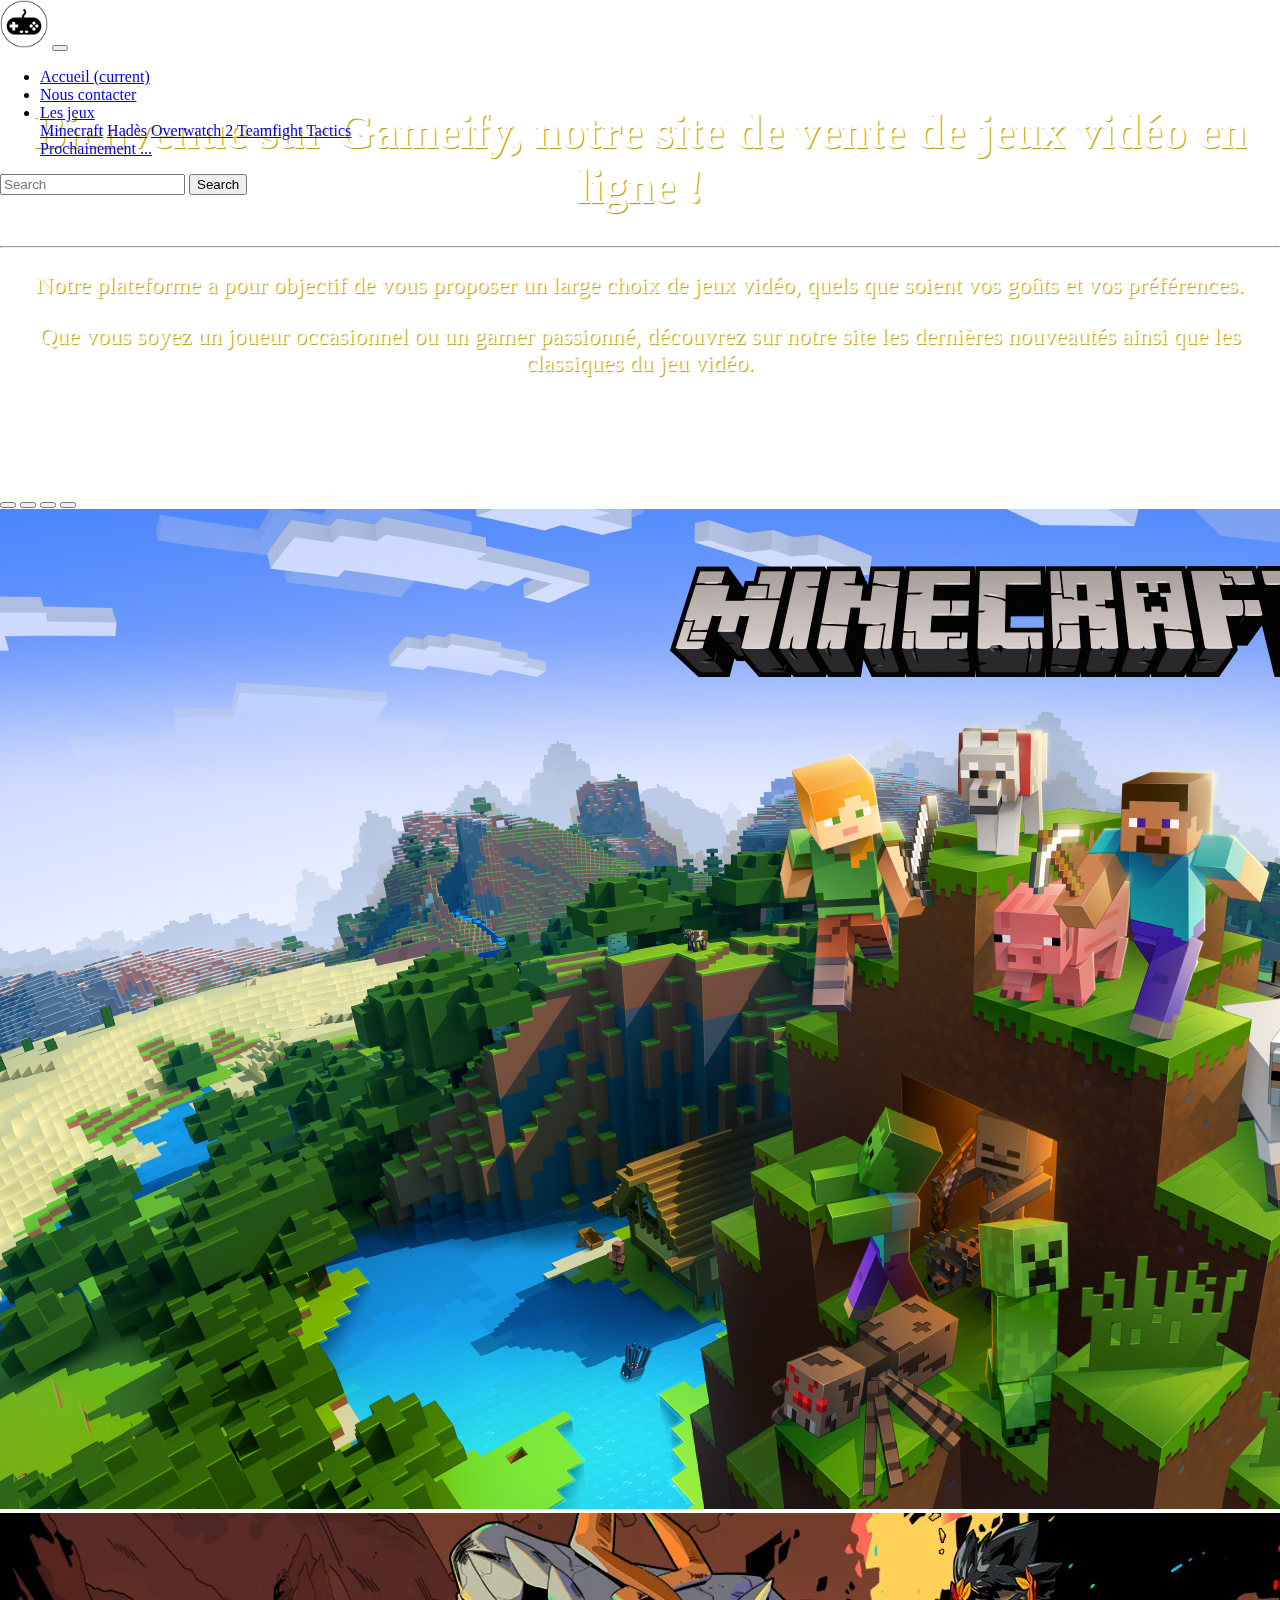
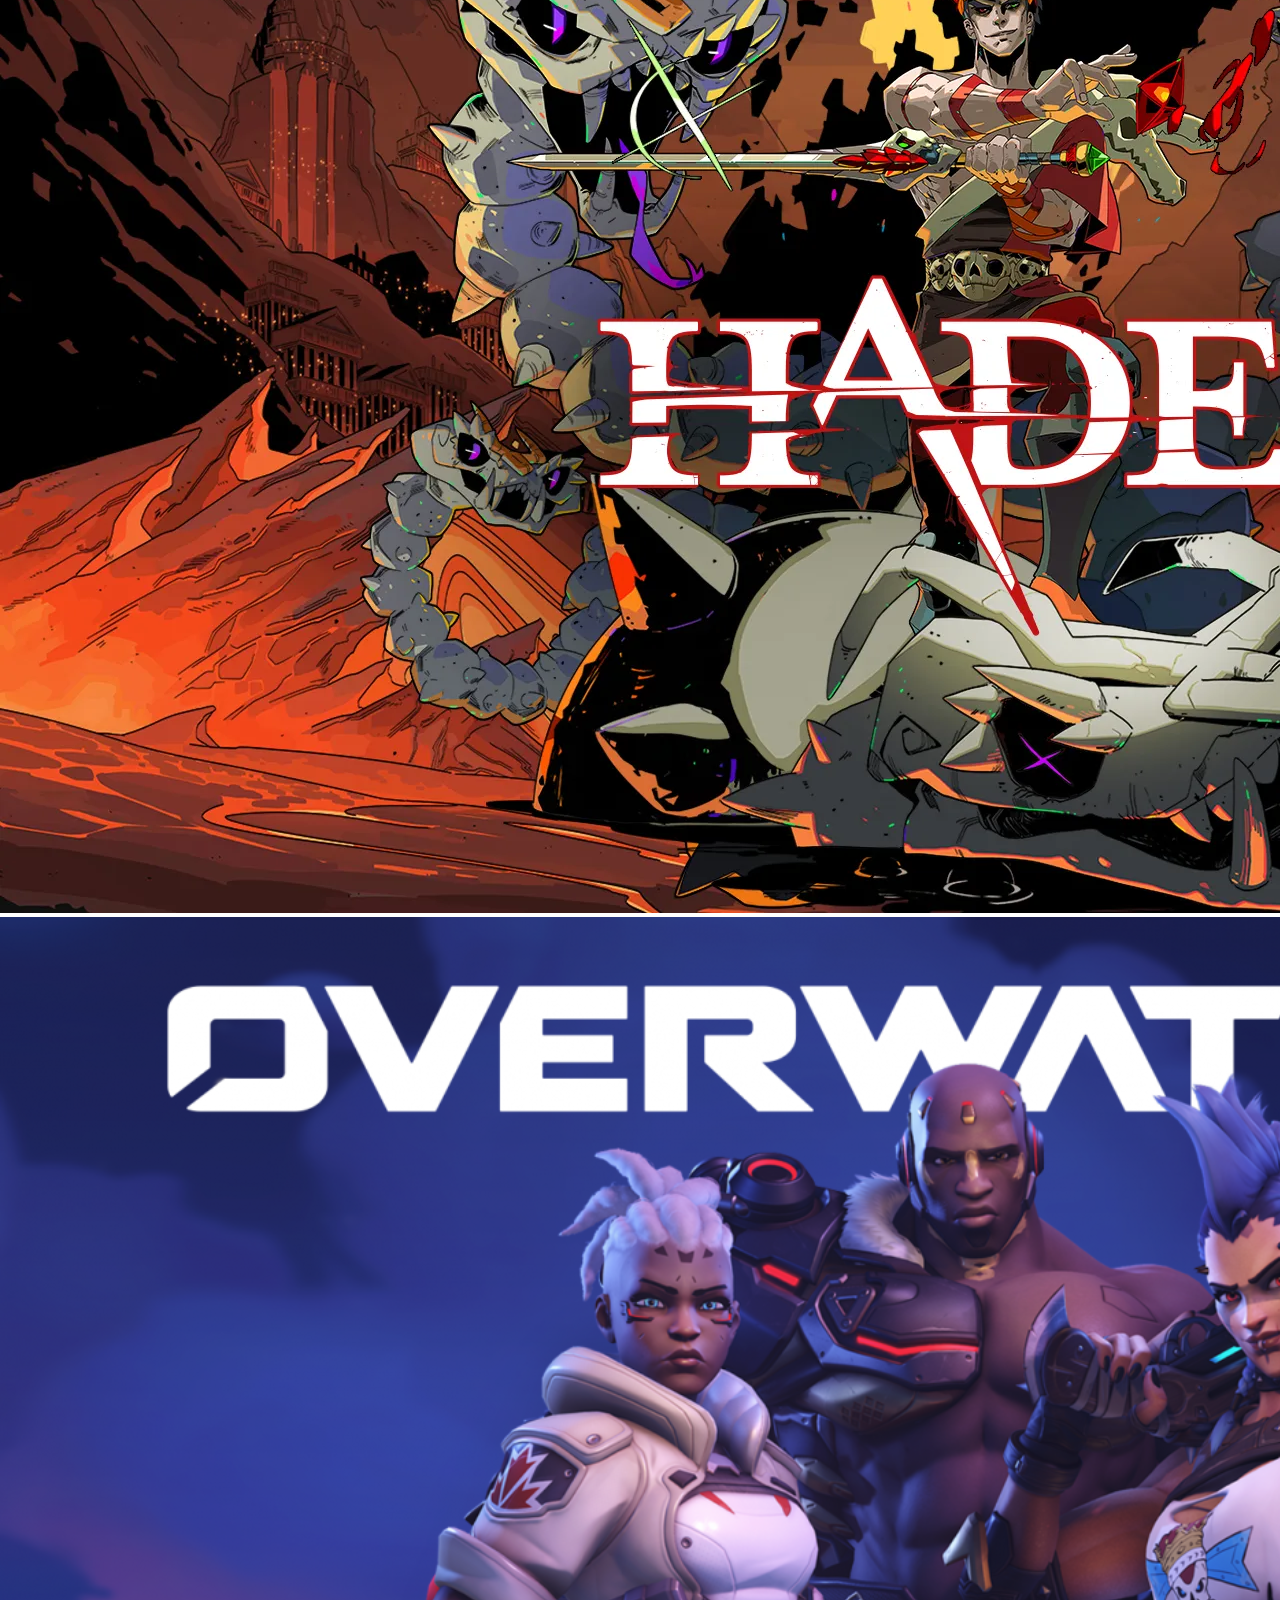
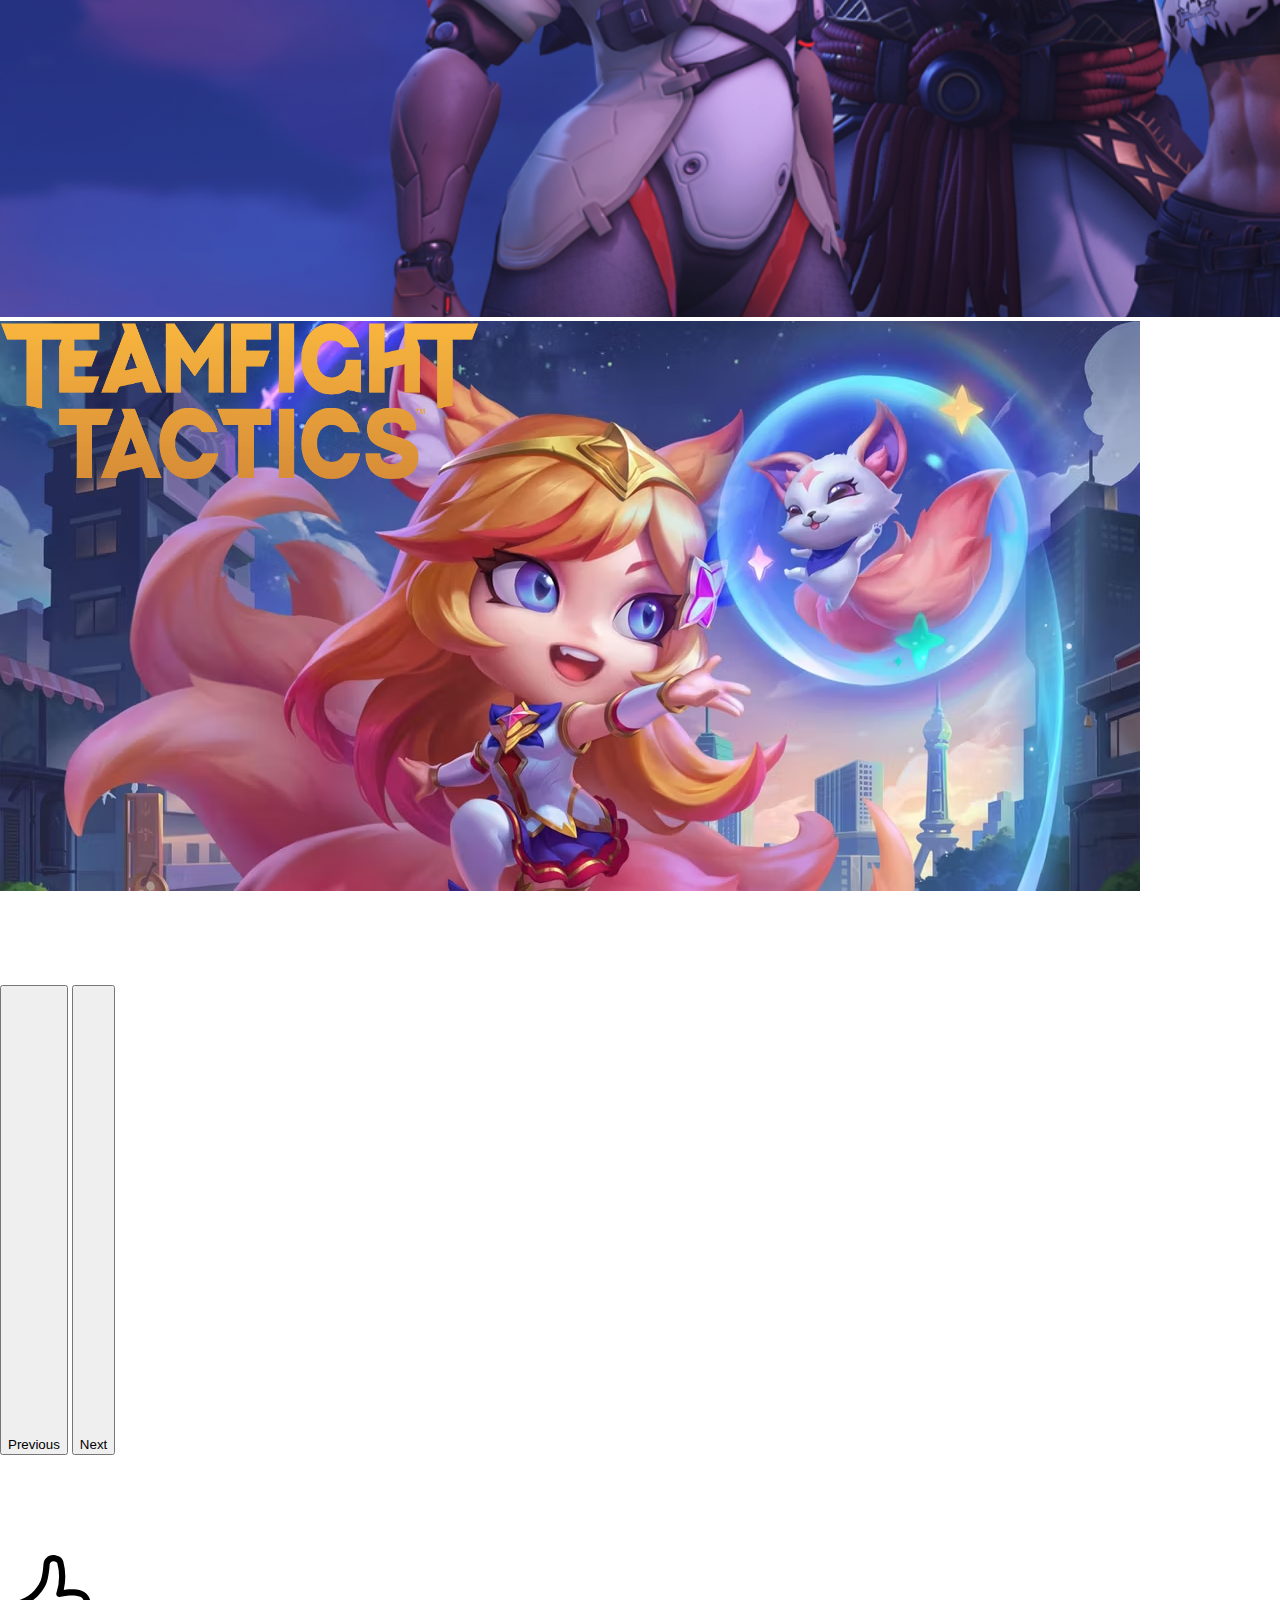
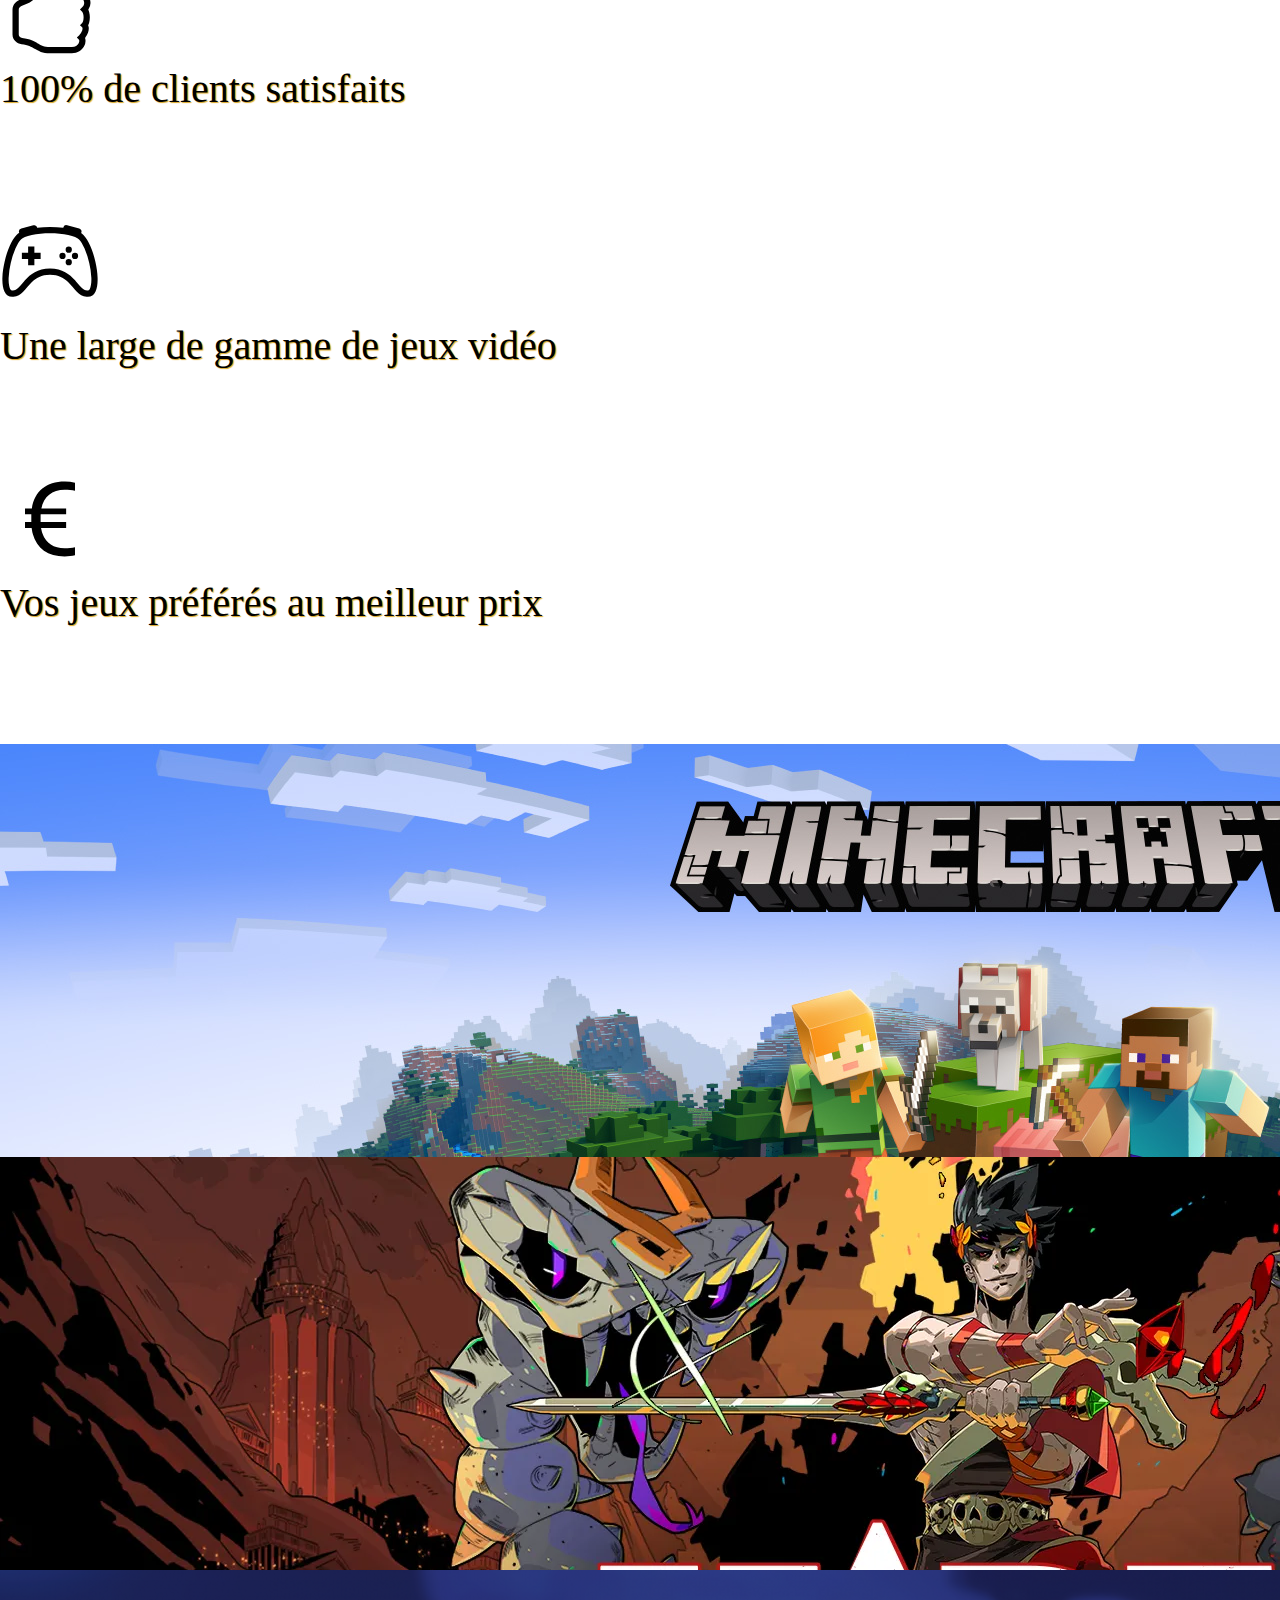
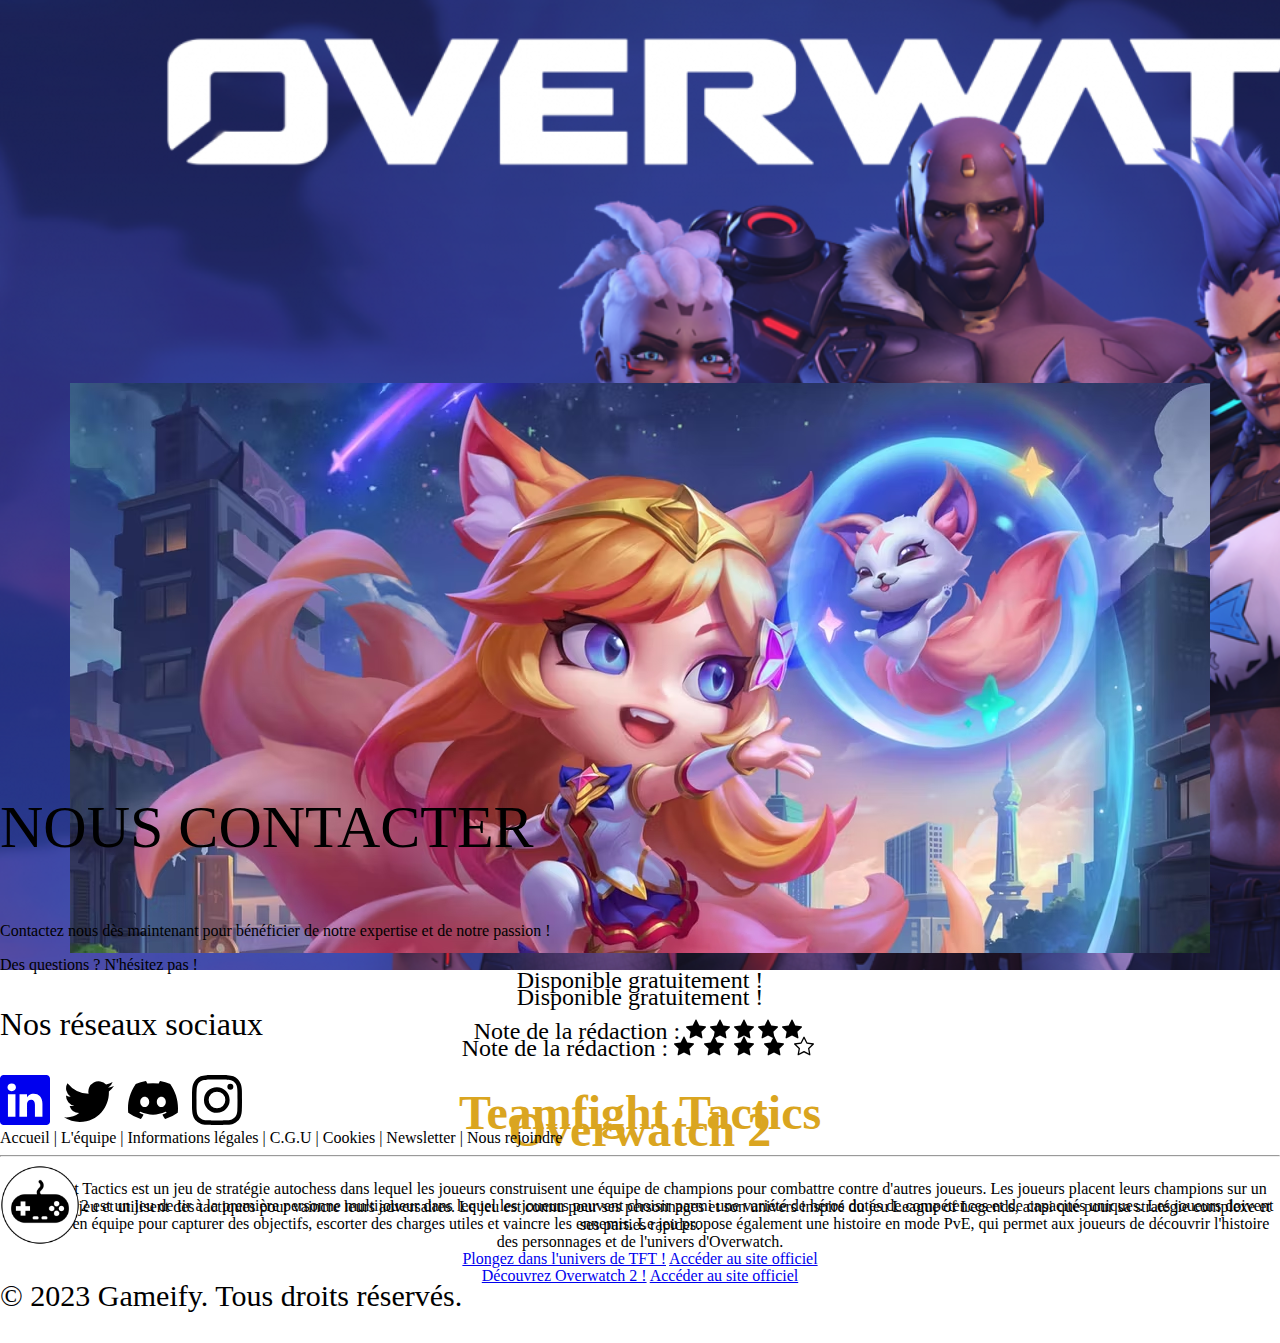
==== commit a5fd194b: "Add files via upload" ====
--- a/index.html
+++ b/index.html
@@ -47,38 +47,44 @@
         </div>
     </nav>
 
+      <div class="container">
       <div class="intro">
         <h1 class="premierePhrase">Bienvenue sur Gameify, notre site de vente de jeux vidéo en ligne !</h1>
         <hr class="border border-primary opacity-100">
         <p>Notre plateforme a pour objectif de vous proposer un large choix de jeux vidéo, quels que soient vos goûts et vos préférences.</p>
         <p>Que vous soyez un joueur occasionnel ou un gamer passionné, découvrez sur notre site les dernières nouveautés ainsi que les classiques du jeu vidéo.</p>
       </div>
-
-      <div id="carouselExample" class="carousel slide carrousel">
+      </div>
+
+
+      <div class="container">
+        <div class="row">
+          <div id="carouselExample" class="carousel slide carrousel">
         <div class="carousel-indicators">
           <button type="button" data-bs-target="#carouselExample" data-bs-slide-to="0" class="active" aria-current="true" aria-label="Slide 1"></button>
           <button type="button" data-bs-target="#carouselExample" data-bs-slide-to="1" aria-label="Slide 2"></button>
           <button type="button" data-bs-target="#carouselExample" data-bs-slide-to="2" aria-label="Slide 3"></button>
           <button type="button" data-bs-target="#carouselExample" data-bs-slide-to="3" aria-label="Slide 4"></button>
         </div>
-        <div class="carousel-inner">
-          <div class="carousel-item active">
-            <img src="img/minecraft.jpg" class="d-block w-100" alt="...">
-          </div>
-          <div class="carousel-item">
-            <img src="img/hades.jpg" class="d-block w-100" alt="...">
-          </div>
-
-          <div class="carousel-item">
-            <img src="img/overwatch.jpg" class="d-block w-100" alt="...">
-          </div>
-
-          <div class="carousel-item imgtft">
-            <img src="img/logo_tft.png" class="d-block logotft" alt="">
-            <img src="img/tft.jpg" class="d-block w-100" alt="...">
-          </div>
-        </div>
-      </div>
+            <div class="carousel-inner">
+              <div class="carousel-item active">
+                <img src="img/minecraft.jpg" class="d-block w-100" alt="...">
+              </div>
+              <div class="carousel-item">
+                <img src="img/hades.jpg" class="d-block w-100" alt="...">
+              </div>
+
+              <div class="carousel-item">
+                <img src="img/overwatch.jpg" class="d-block w-100" alt="...">
+              </div>
+
+              <div class="carousel-item imgtft">
+                <img src="img/logo_tft.png" class="d-block logotft" alt="">
+                <img src="img/tft.jpg" class="d-block w-100" alt="...">
+              </div>
+            </div>
+          </div>  
+        </div>
 
         <button class="carousel-control-prev" type="button" data-bs-target="#carouselExample" data-bs-slide="prev">
           <span class="carousel-control-prev-icon" aria-hidden="true"></span>
@@ -90,6 +96,7 @@
         </button>
       </div>
 
+
       <div class="container-fluid text-center bg-dark avisPoua">
         <div class="row">
           <div class="col text-primary texteAvis">
@@ -119,10 +126,10 @@
 
           <div class="card mb-3 MinecraftJeu">
             <div class="row g-0">
-              <div class="col-md-4 petiteImage">
-                <img src="img/minecraft.jpg" class="img-fluid rounded-start " alt="...">
+              <div class="col-md-4">
+                <img src="img/minecraft.jpg" class="img-fluid rounded-start" alt="...">
                 <p class="text-light prixJeu">Prix : 19,99€</p>
-
+                
                 <p class="text-light noteRedaction">Note de la rédaction : 
                 <svg class="text-primary etoiles" xmlns="http://www.w3.org/2000/svg" fill="currentColor" class="bi bi-star-fill" viewBox="0 0 16 16">
                   <path d="M3.612 15.443c-.386.198-.824-.149-.746-.592l.83-4.73L.173 6.765c-.329-.314-.158-.888.283-.95l4.898-.696L7.538.792c.197-.39.73-.39.927 0l2.184 4.327 4.898.696c.441.062.612.636.282.95l-3.522 3.356.83 4.73c.078.443-.36.79-.746.592L8 13.187l-4.389 2.256z"/>
--- a/css/style.css
+++ b/css/style.css
@@ -17,8 +17,6 @@
     color: white;
     font-size: 1.5em;
     padding-top: 8vh;
-    margin-right: 30vh;
-    margin-left: 30vh;
     text-align: center;
     text-shadow: 1px 1px 1px rgb(173, 147, 0);
 }
@@ -33,11 +31,12 @@
 }
 
 .carrousel{
-    margin: 20vh;
+    margin: 0vh;
     margin-top: 0vh;
     padding-top: 10vh;
     justify-content: center;
 }
+
 
 .logotft{
     height: 10em;
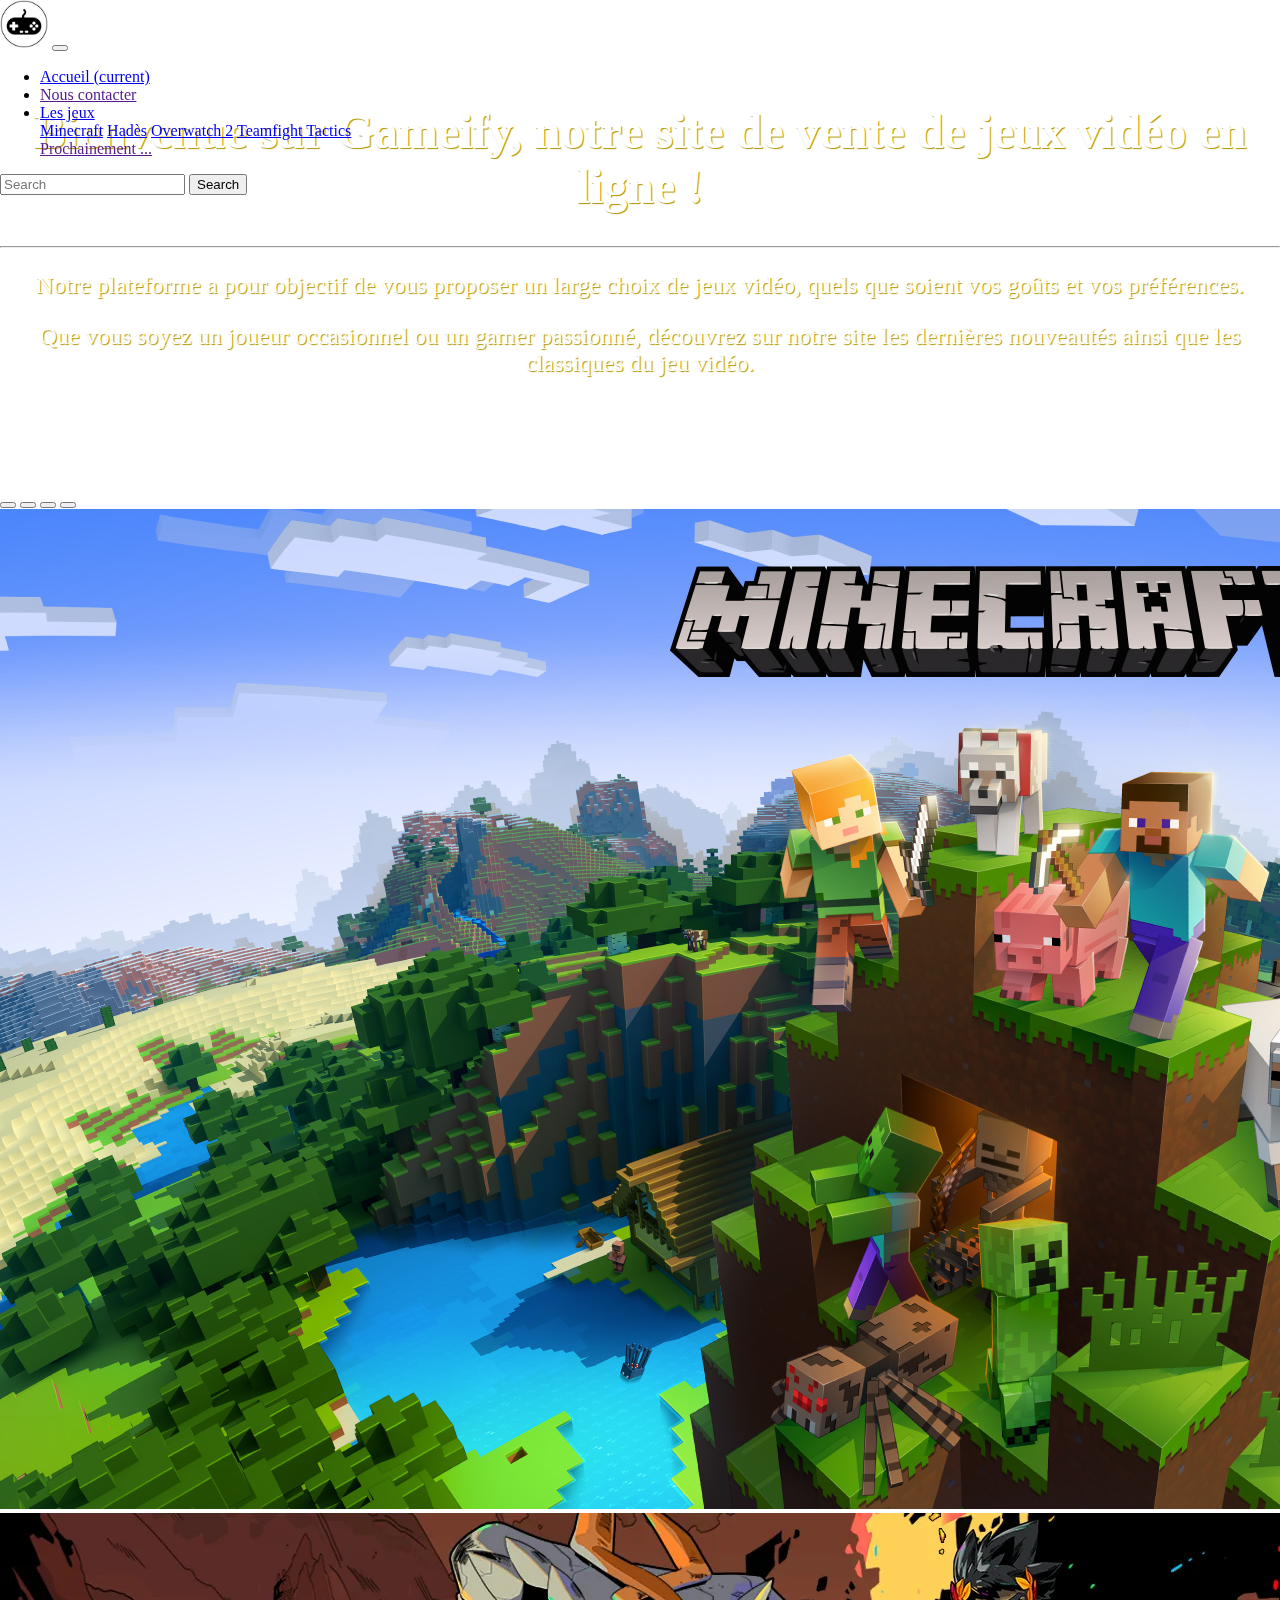
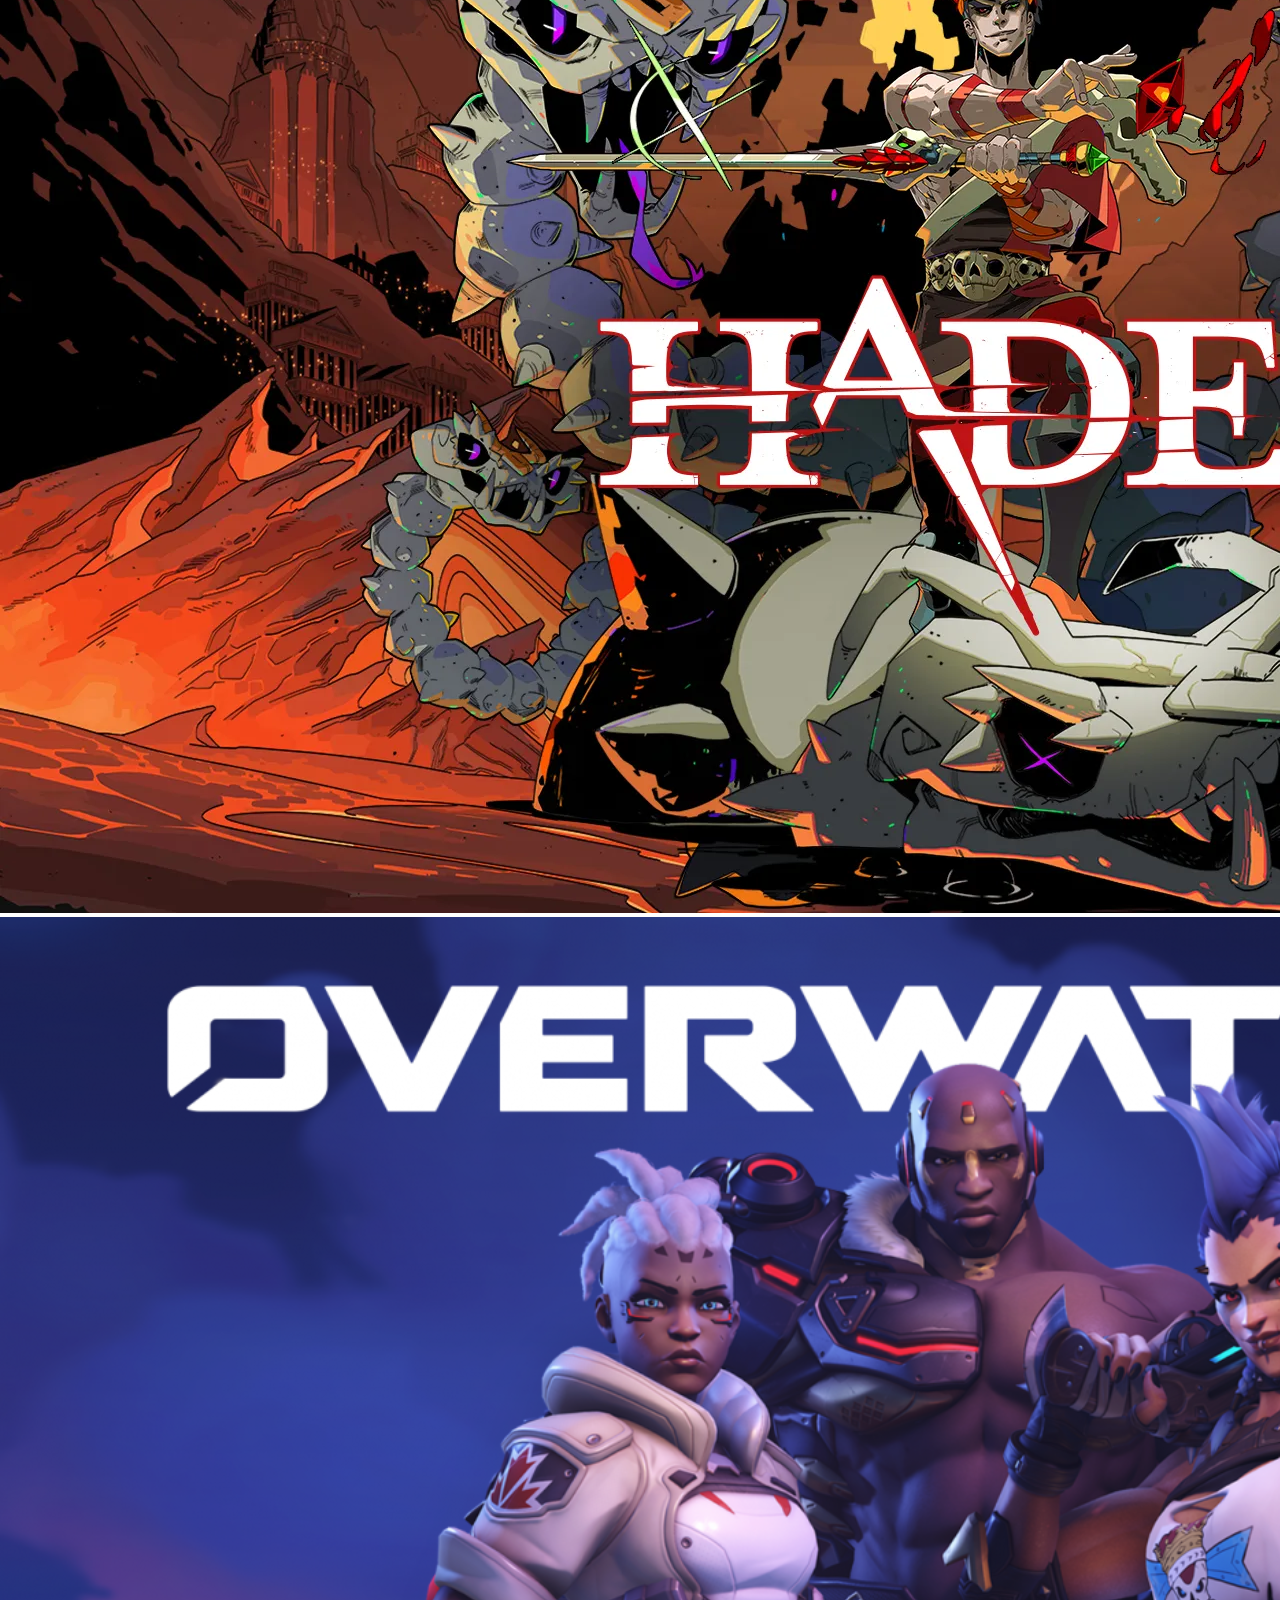
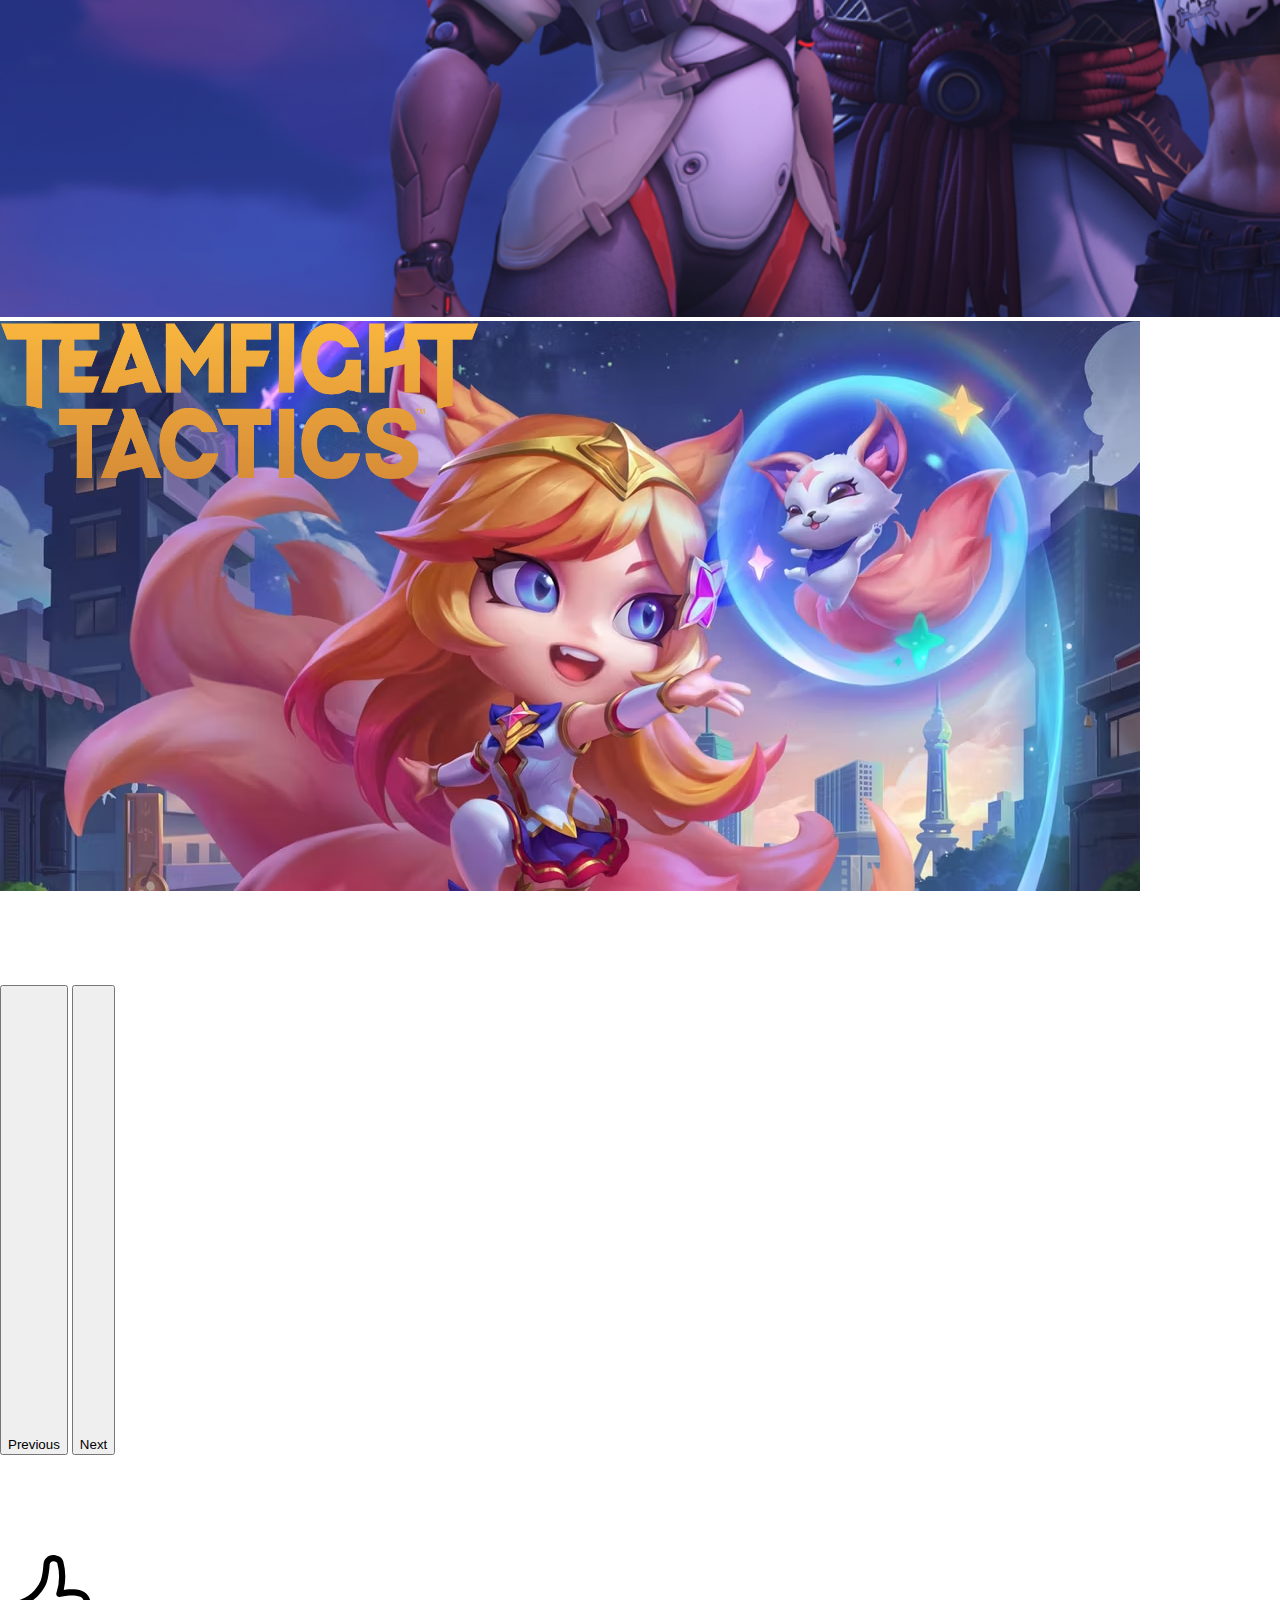
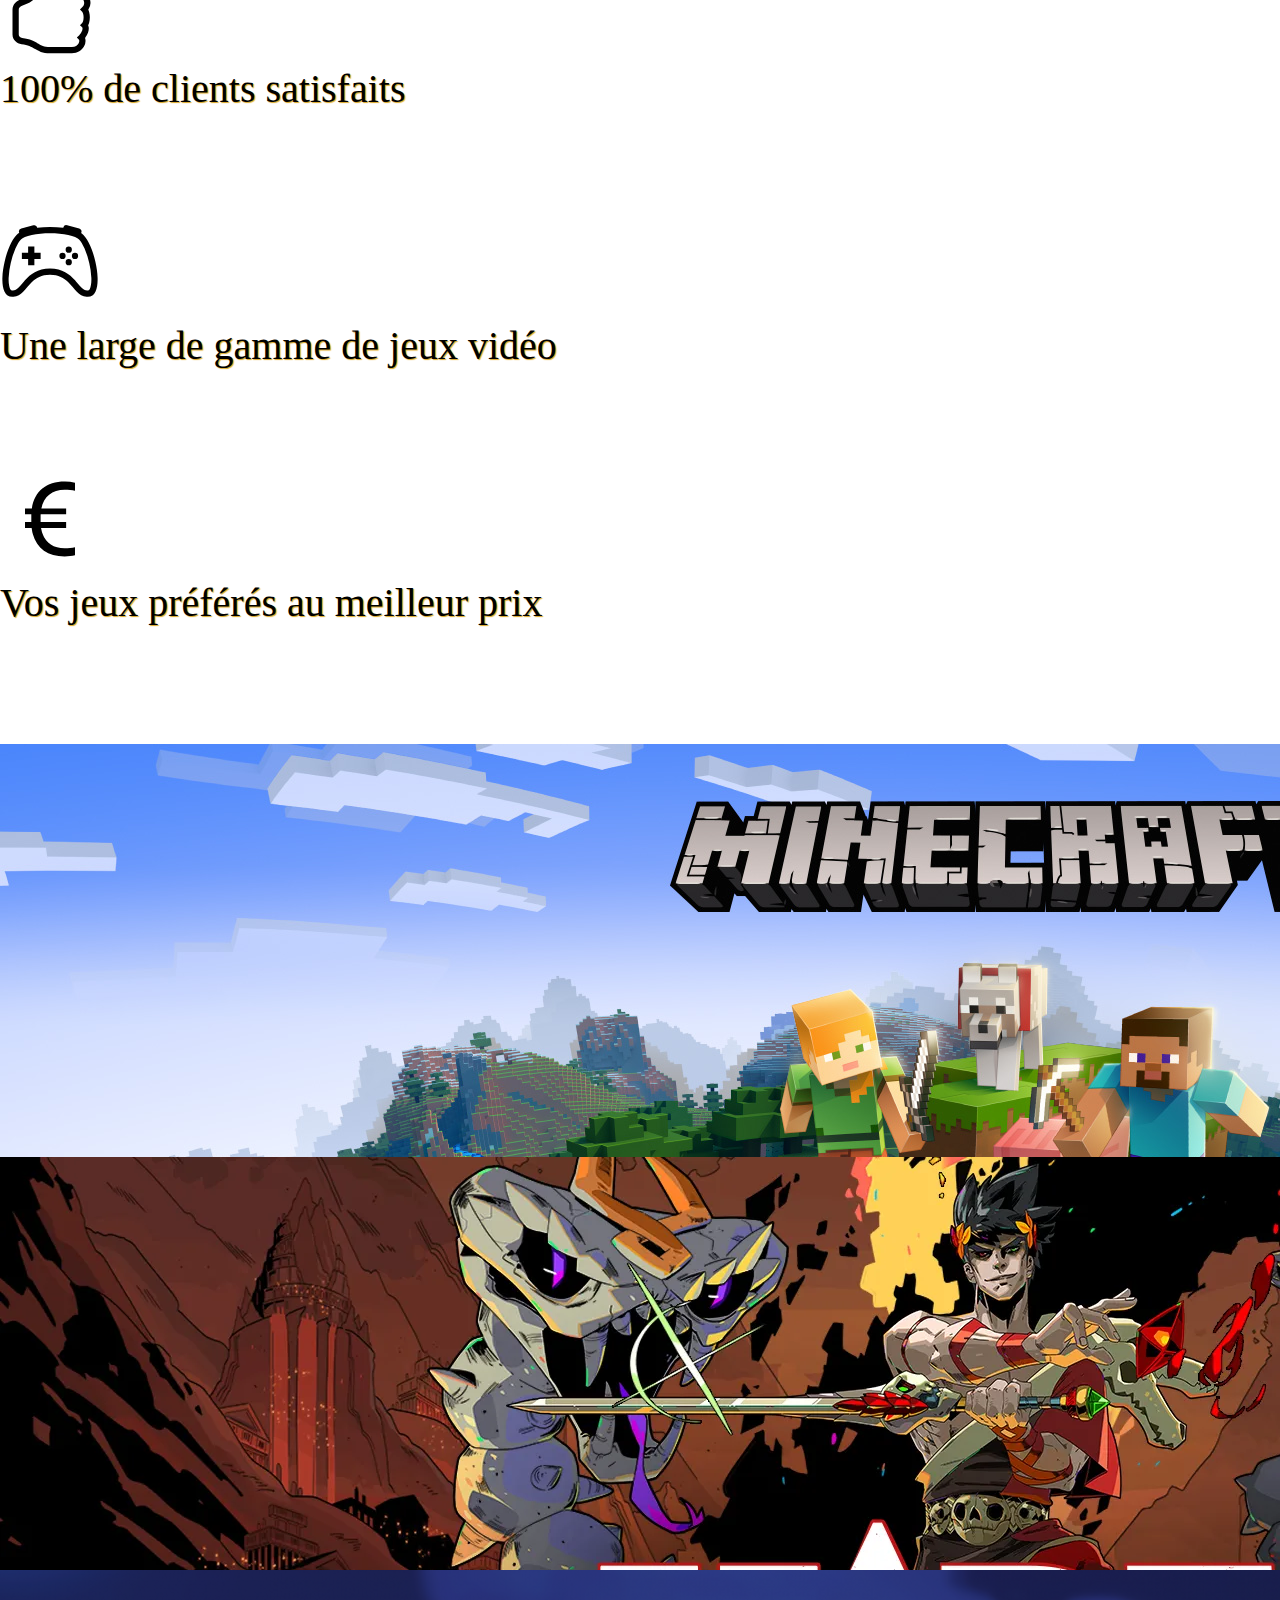
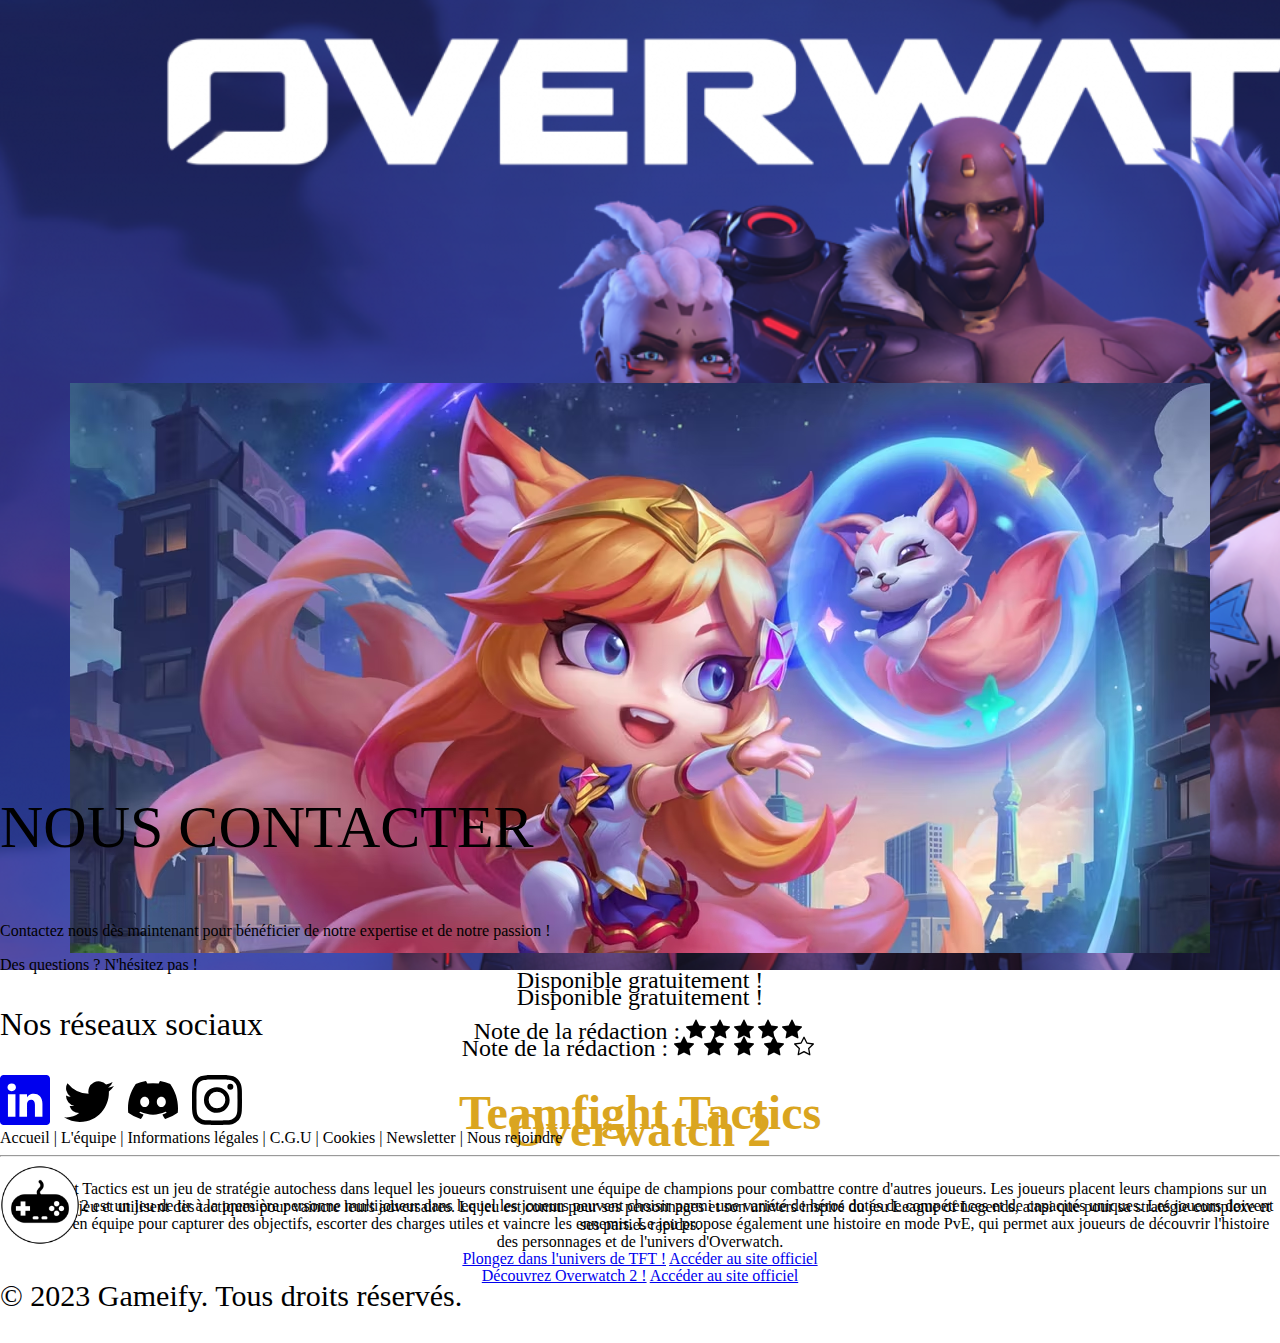
==== commit dad5707e: "Add files via upload" ====
--- a/index.html
+++ b/index.html
@@ -11,41 +11,41 @@
 </head>
 <body>
 
-    <nav class="navbar navbar-expand-lg navbar-dark bg-primary barrePrincipale">
-        <div class="container-fluid">
-          <img src="img/logoSite.png" class="logoSite" alt="...">
-          <button class="navbar-toggler" type="button" data-bs-toggle="collapse" data-bs-target="#navbarColor01" aria-controls="navbarColor01" aria-expanded="false" aria-label="Toggle navigation">
-            <span class="navbar-toggler-icon"></span>
-          </button>
-          <div class="collapse navbar-collapse" id="navbarColor01">
-            <ul class="navbar-nav me-auto">
-              <li class="nav-item">
-                <a class="nav-link active" href="#">Accueil
-                  <span class="visually-hidden">(current)</span>
-                </a>
-              </li>
-              <li class="nav-item">
-                <a class="nav-link" href="#">Nous contacter</a>
-              </li>
-              <li class="nav-item dropdown">
-                <a class="nav-link dropdown-toggle" data-bs-toggle="dropdown" href="#" role="button" aria-haspopup="true" aria-expanded="false">Les jeux</a>
-                <div class="dropdown-menu">
-                  <a class="dropdown-item" href="#">Minecraft</a>
-                  <a class="dropdown-item" href="#">Hadès</a>
-                  <a class="dropdown-item" href="#">Overwatch 2</a>
-                  <a class="dropdown-item" href="#">Teamfight Tactics</a>
-                  <div class="dropdown-divider"></div>
-                  <a class="dropdown-item" href="#">Prochainement ...</a>
-                </div>
-              </li>
-            </ul>
-            <form class="d-flex">
-              <input class="form-control me-sm-2" type="search" placeholder="Search">
-              <button class="btn btn-secondary my-2 my-sm-0" type="submit">Search</button>
-            </form>
-          </div>
-        </div>
-    </nav>
+  <nav class="navbar navbar-expand-lg navbar-dark bg-primary barrePrincipale">
+    <div class="container-fluid">
+      <img src="img/logoSite.png" class="logoSite" alt="...">
+      <button class="navbar-toggler" type="button" data-bs-toggle="collapse" data-bs-target="#navbarColor01" aria-controls="navbarColor01" aria-expanded="false" aria-label="Toggle navigation">
+        <span class="navbar-toggler-icon"></span>
+      </button>
+      <div class="collapse navbar-collapse" id="navbarColor01">
+        <ul class="navbar-nav me-auto">
+          <li class="nav-item">
+            <a class="nav-link active" href="index.html">Accueil
+              <span class="visually-hidden">(current)</span>
+            </a>
+          </li>
+          <li class="nav-item">
+            <a class="nav-link" href="">Nous contacter</a>
+          </li>
+          <li class="nav-item dropdown">
+            <a class="nav-link dropdown-toggle" data-bs-toggle="dropdown" href="#" role="button" aria-haspopup="true" aria-expanded="false">Les jeux</a>
+            <div class="dropdown-menu">
+              <a class="dropdown-item" href="jeuMinecraft.html">Minecraft</a>
+              <a class="dropdown-item" href="jeuHades.html">Hadès</a>
+              <a class="dropdown-item" href="jeuOverwatch.html">Overwatch 2</a>
+              <a class="dropdown-item" href="jeuTFT.html">Teamfight Tactics</a>
+              <div class="dropdown-divider"></div>
+              <a class="dropdown-item" href="">Prochainement ...</a>
+            </div>
+          </li>
+        </ul>
+        <form class="d-flex">
+          <input class="form-control me-sm-2" type="search" placeholder="Search">
+          <button class="btn btn-secondary my-2 my-sm-0" type="submit">Search</button>
+        </form>
+      </div>
+    </div>
+  </nav>
 
       <div class="container">
       <div class="intro">
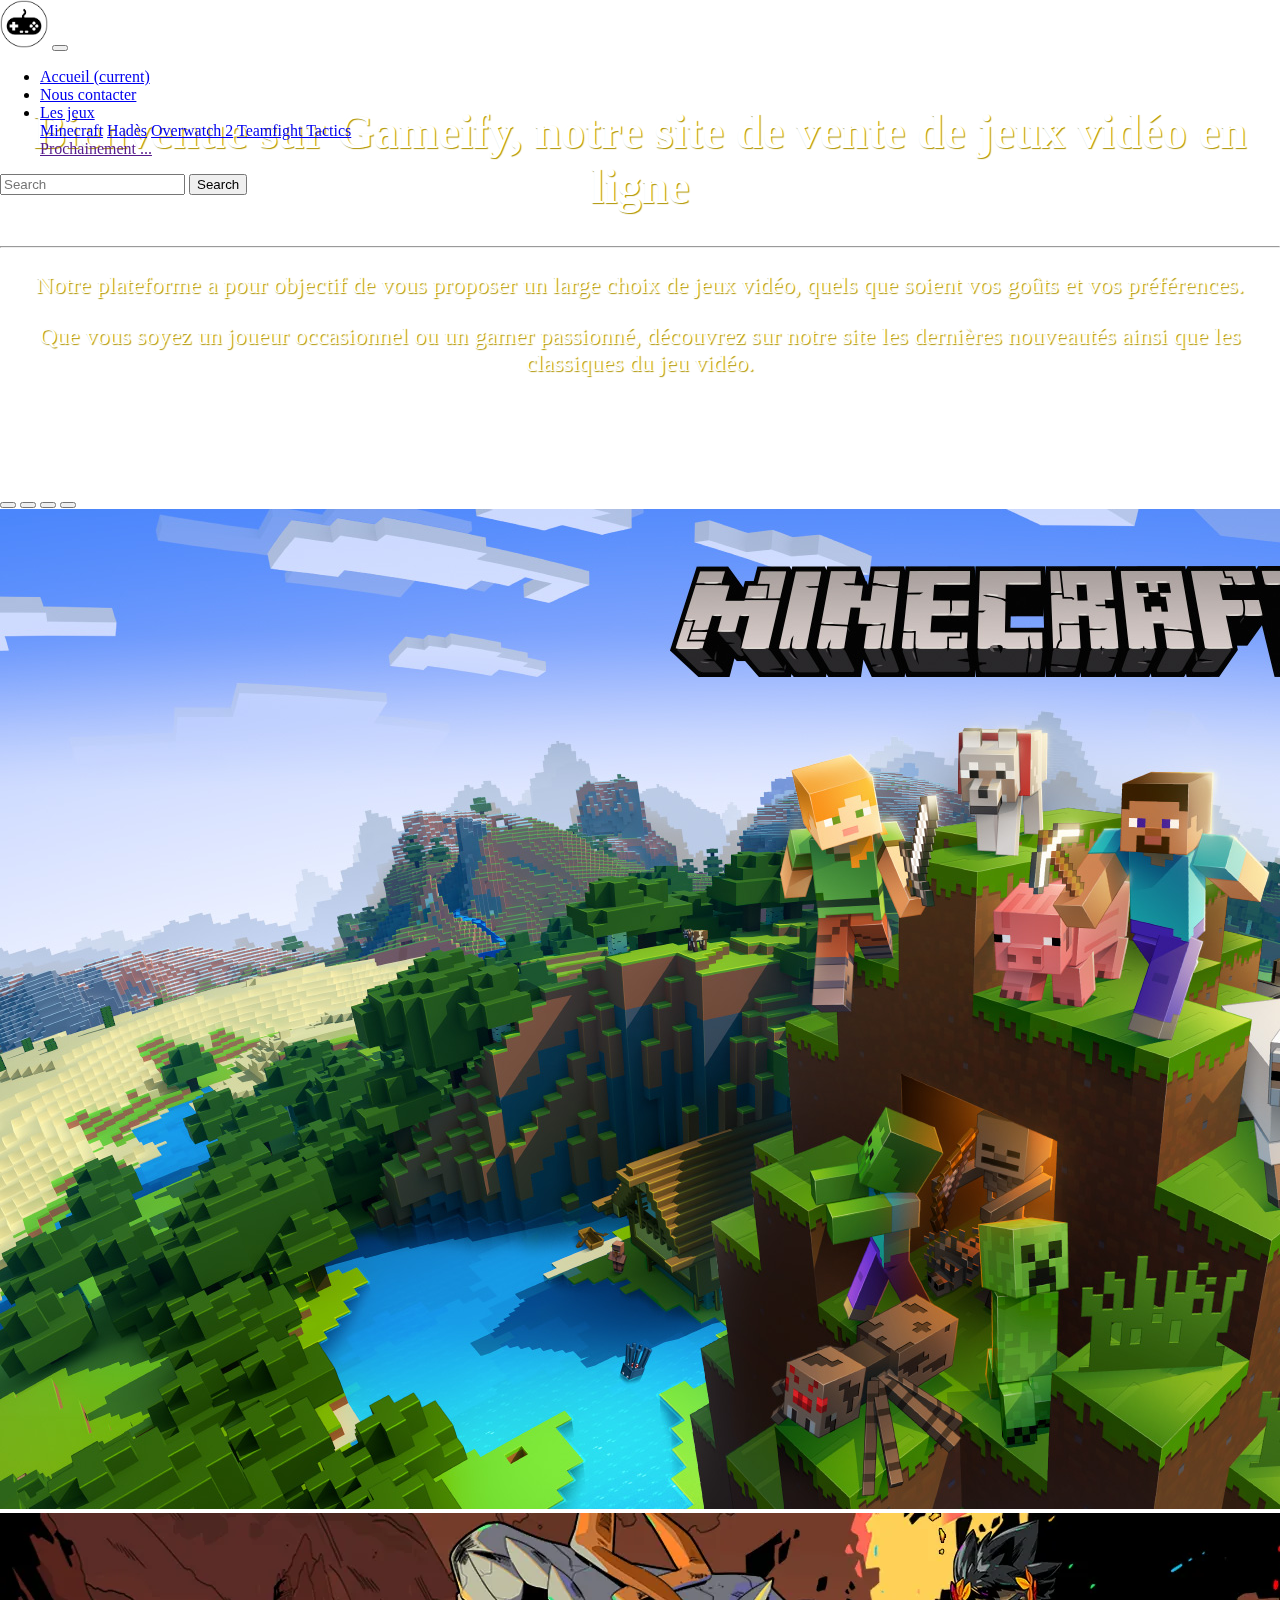
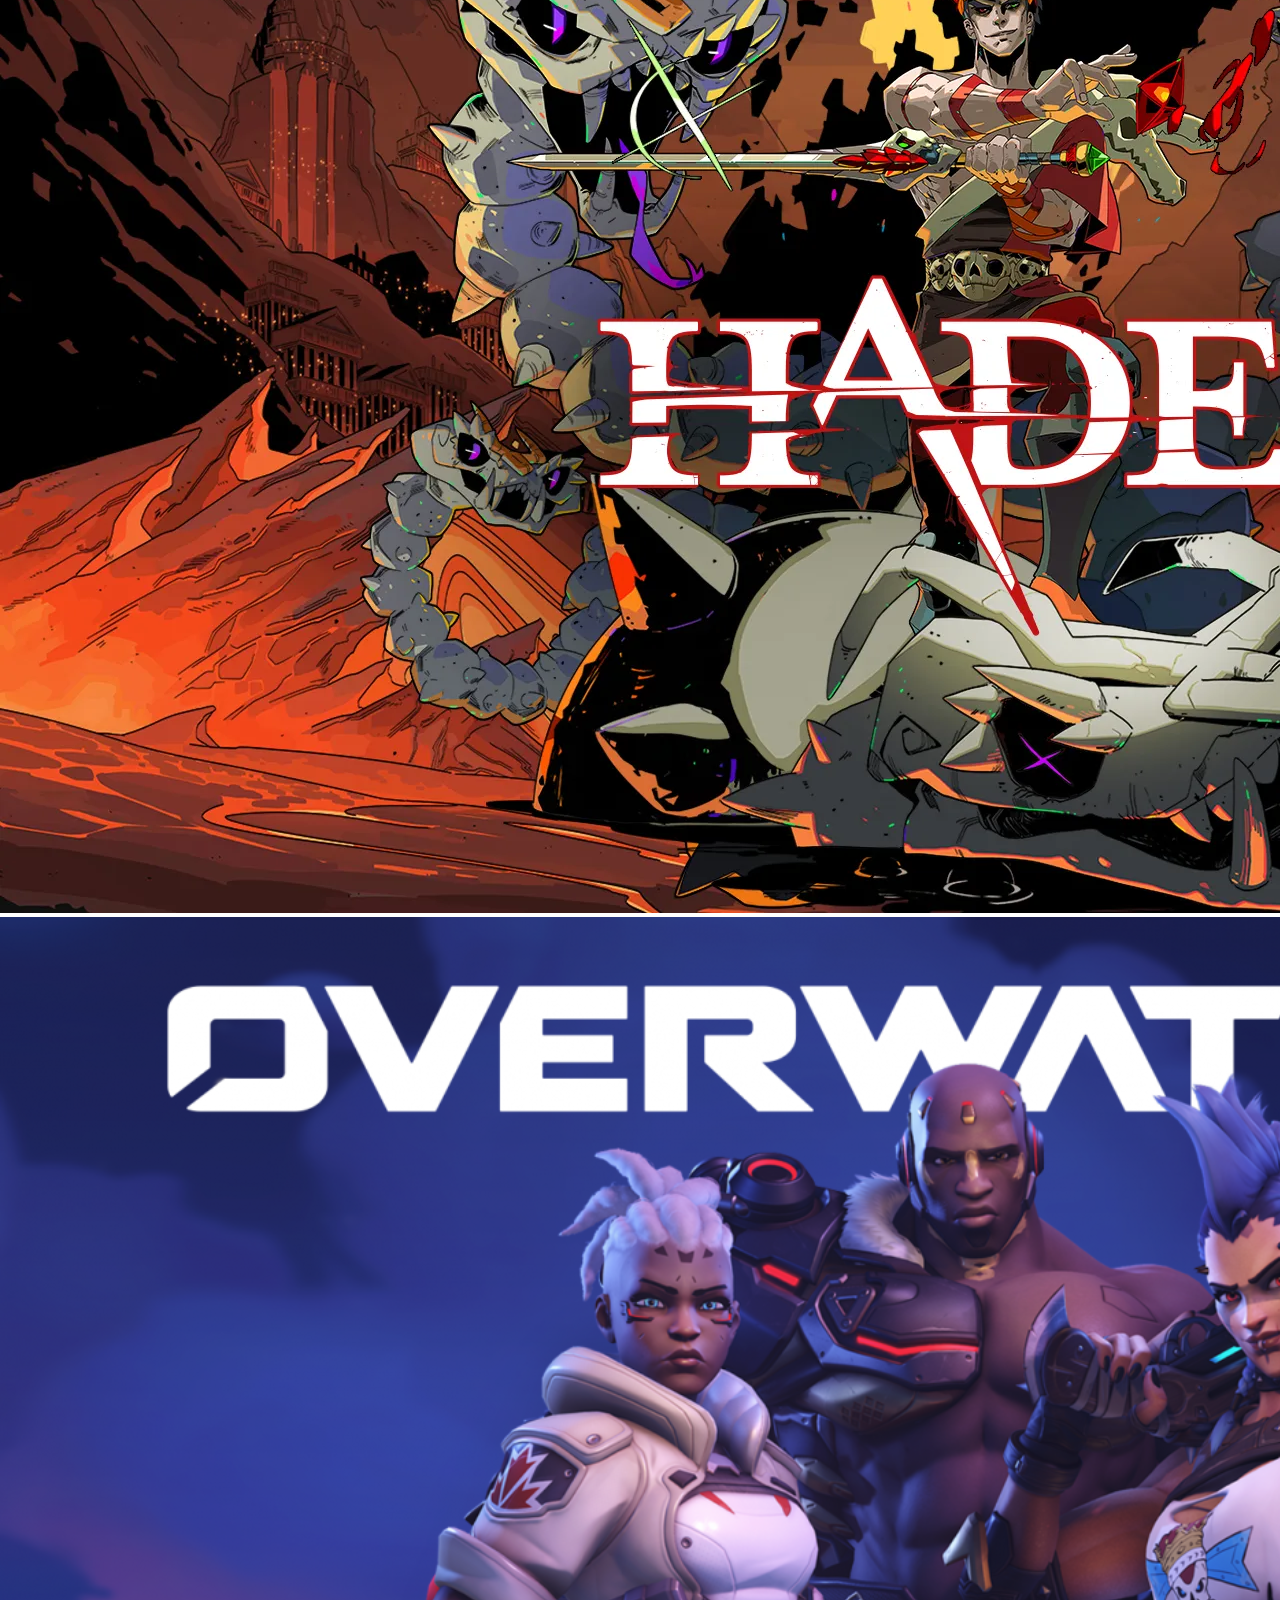
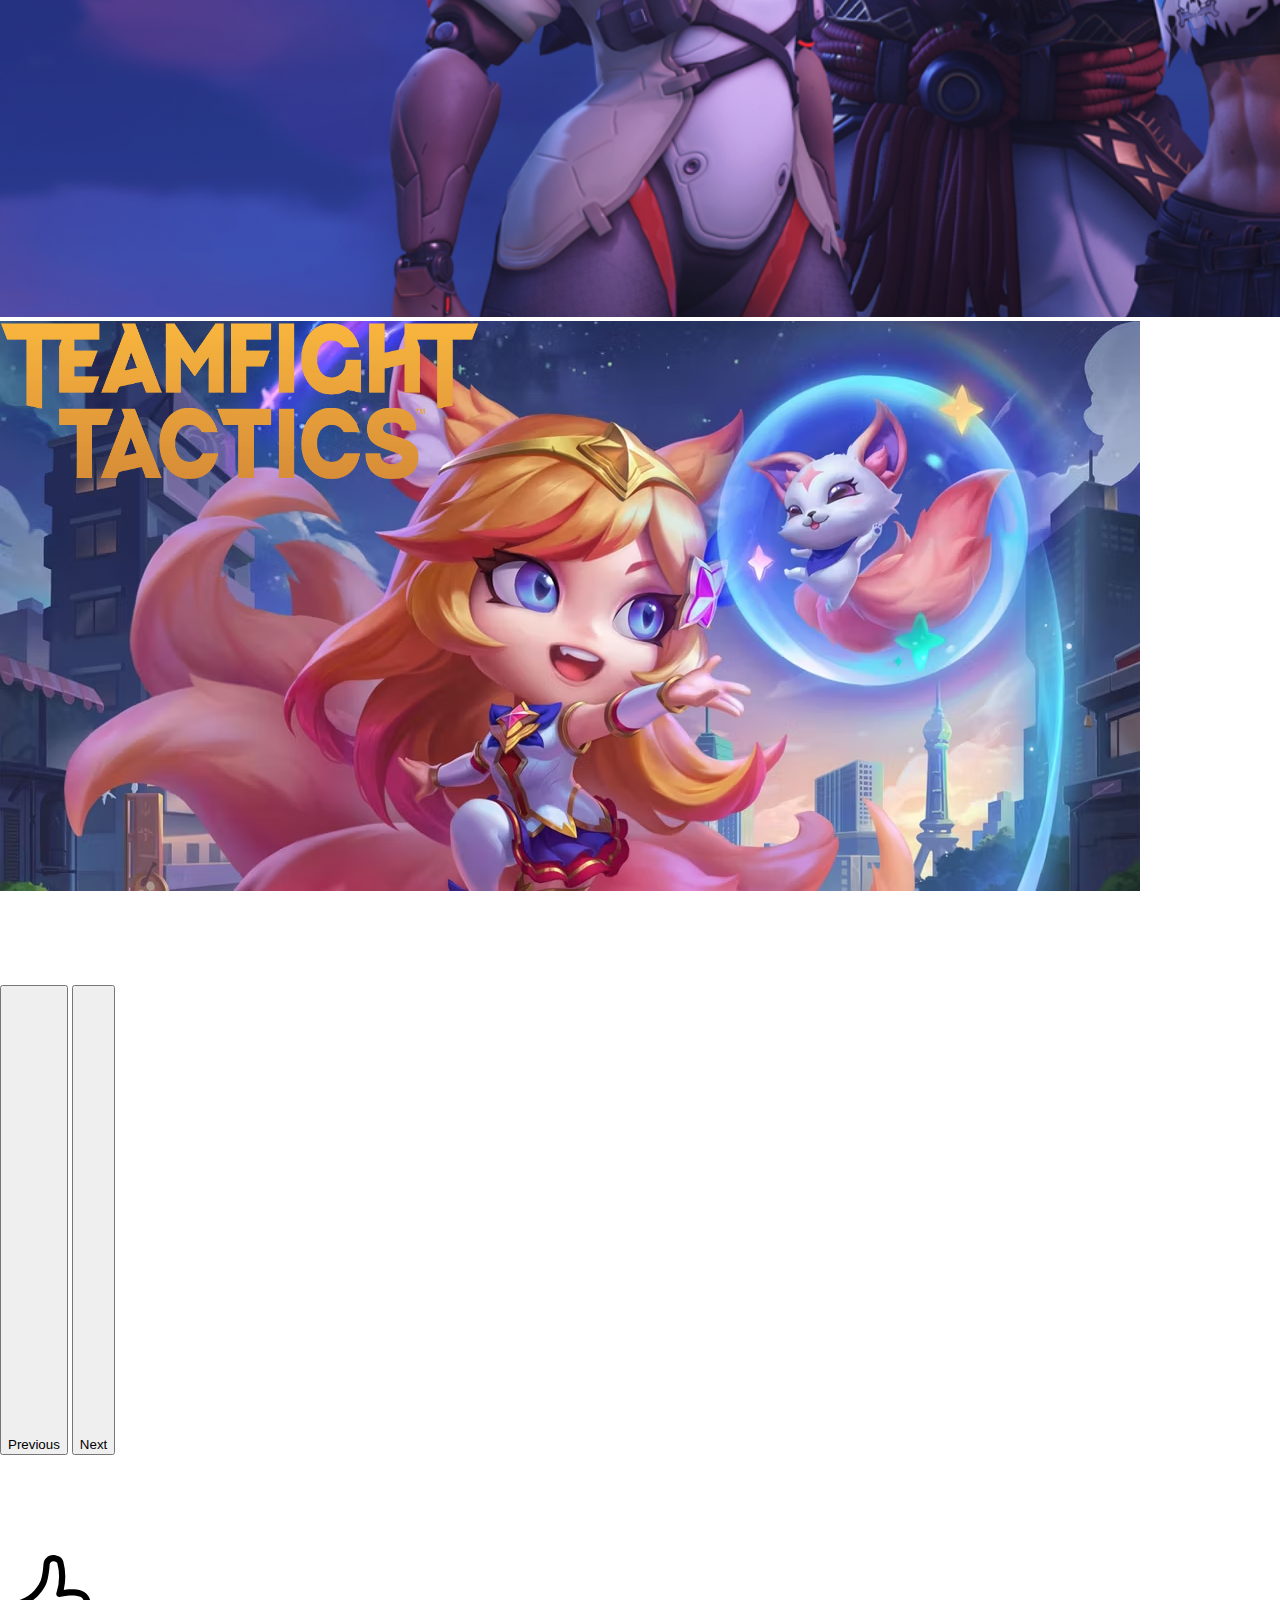
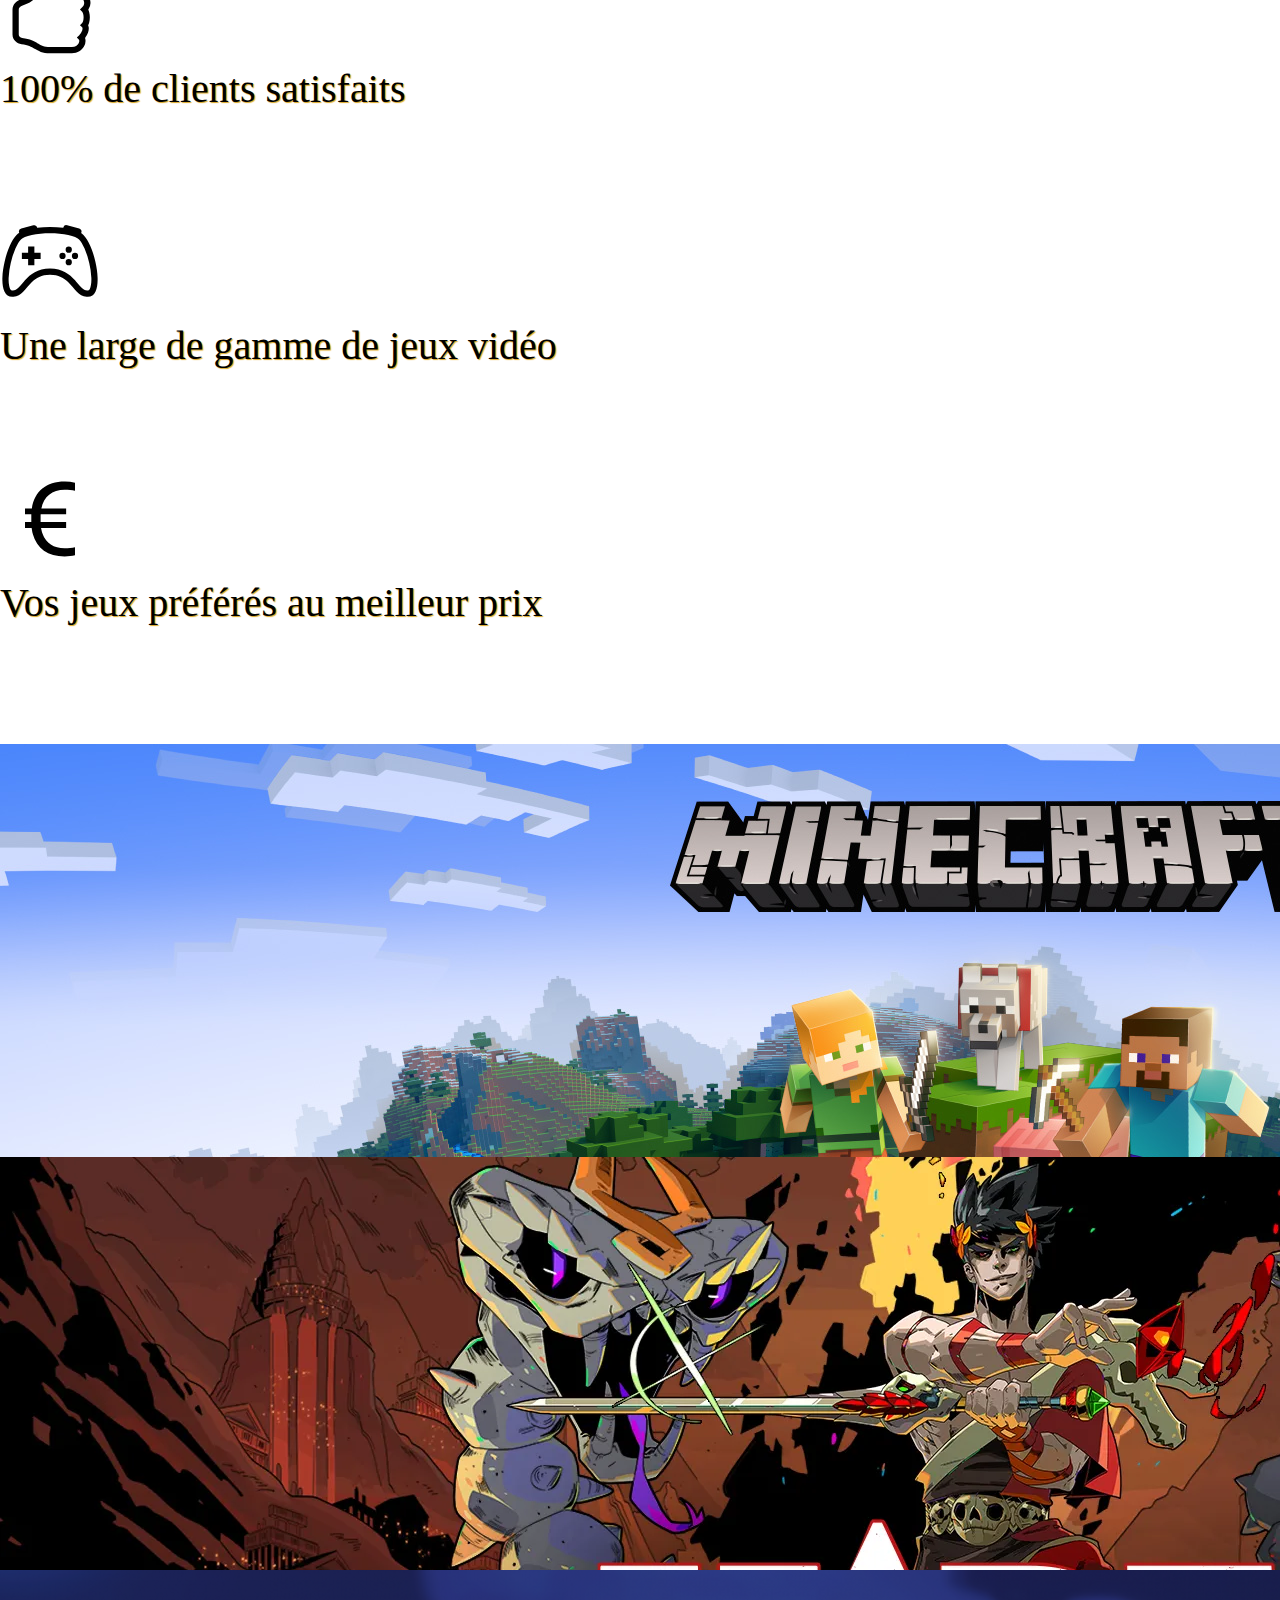
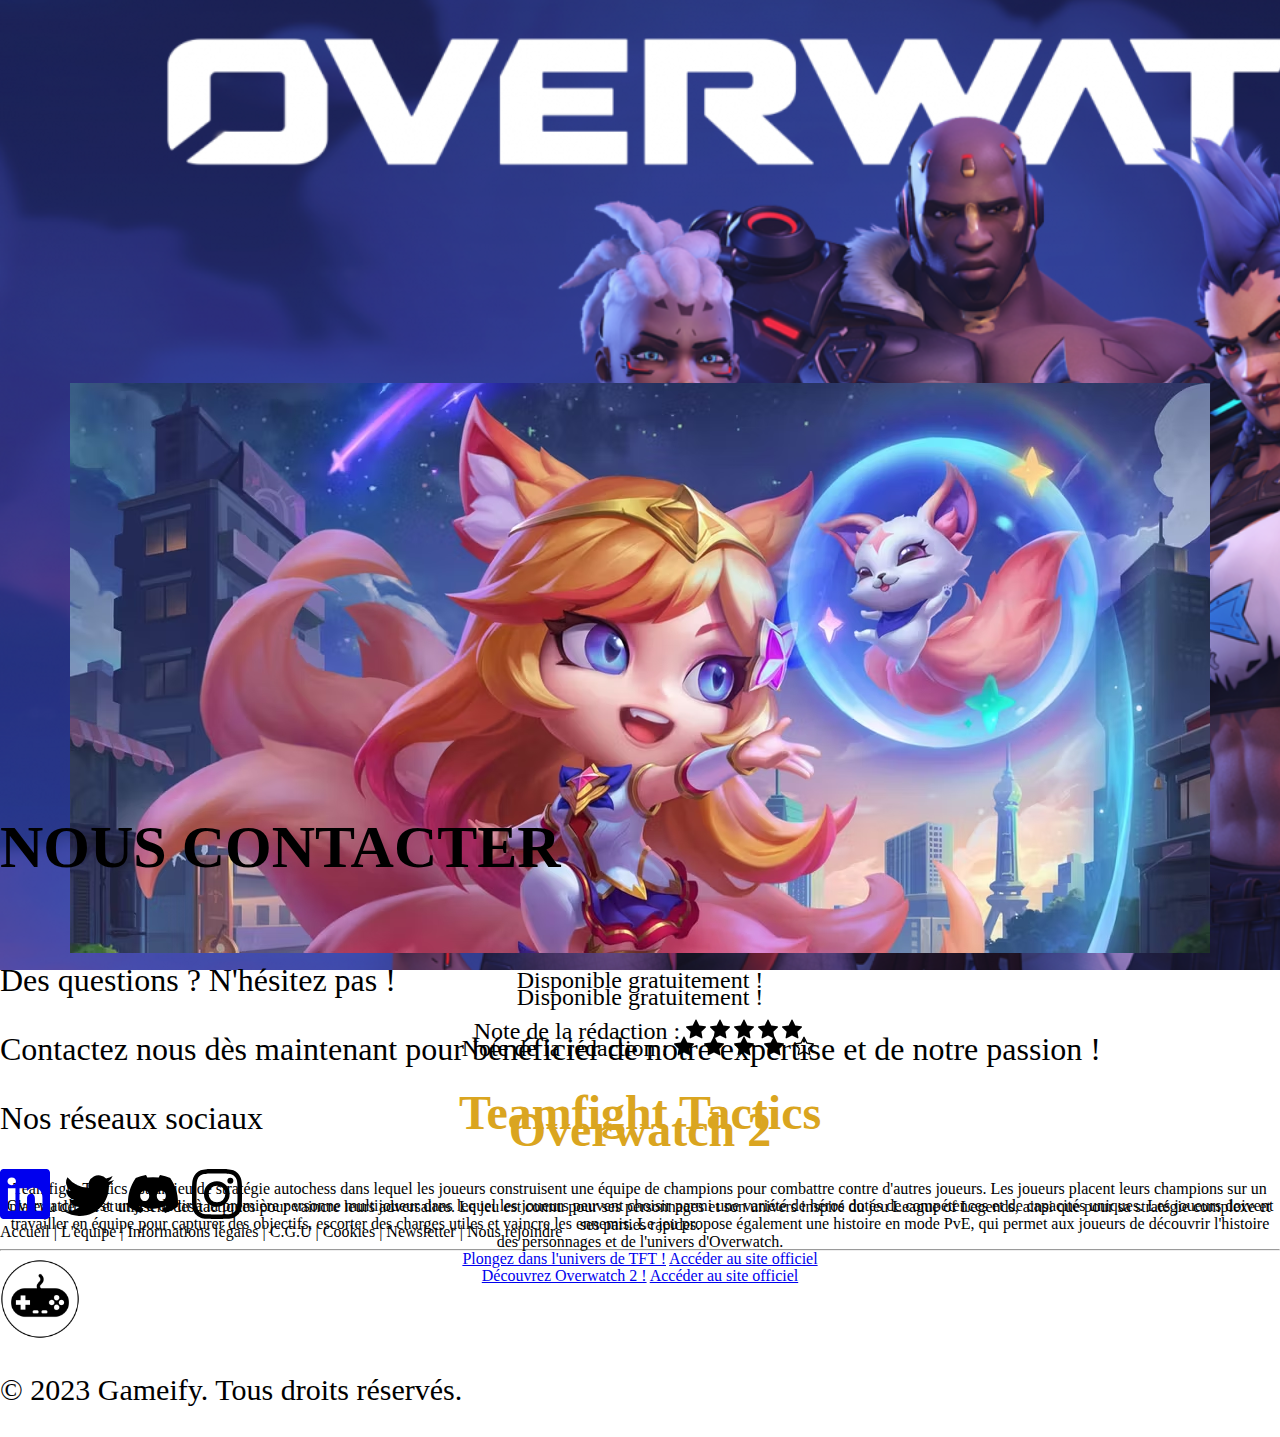
==== commit d2d88dd7: "Add files via upload" ====
--- a/index.html
+++ b/index.html
@@ -25,7 +25,7 @@
             </a>
           </li>
           <li class="nav-item">
-            <a class="nav-link" href="">Nous contacter</a>
+            <a class="nav-link" href="#contact">Nous contacter</a>
           </li>
           <li class="nav-item dropdown">
             <a class="nav-link dropdown-toggle" data-bs-toggle="dropdown" href="#" role="button" aria-haspopup="true" aria-expanded="false">Les jeux</a>
@@ -49,7 +49,7 @@
 
       <div class="container">
       <div class="intro">
-        <h1 class="premierePhrase">Bienvenue sur Gameify, notre site de vente de jeux vidéo en ligne !</h1>
+        <h1 class="premierePhrase">Bienvenue sur Gameify, notre site de vente de jeux vidéo en ligne</h1>
         <hr class="border border-primary opacity-100">
         <p>Notre plateforme a pour objectif de vous proposer un large choix de jeux vidéo, quels que soient vos goûts et vos préférences.</p>
         <p>Que vous soyez un joueur occasionnel ou un gamer passionné, découvrez sur notre site les dernières nouveautés ainsi que les classiques du jeu vidéo.</p>
@@ -275,37 +275,37 @@
     </div>
     </div>
 
-
+    
     <div class="container py-5 text-center">
-        <p class="titreContact">NOUS CONTACTER</p>
-        <p>Contactez nous dès maintenant pour bénéficier de notre expertise et de notre passion !</p>
-        <p>Des questions ? N'hésitez pas !</p>
-      <div class="row">
-        <div class="col">
-          <p class="texteFooter">Nos réseaux sociaux</p>
-          <a href="https://www.linkedin.com/in/t%C3%A9o-lepage/"><svg xmlns="http://www.w3.org/2000/svg" fill="currentColor" class="text-primary bi bi-linkedin iconesFooter" viewBox="0 0 16 16">
-            <path d="M0 1.146C0 .513.526 0 1.175 0h13.65C15.474 0 16 .513 16 1.146v13.708c0 .633-.526 1.146-1.175 1.146H1.175C.526 16 0 15.487 0 14.854V1.146zm4.943 12.248V6.169H2.542v7.225h2.401zm-1.2-8.212c.837 0 1.358-.554 1.358-1.248-.015-.709-.52-1.248-1.342-1.248-.822 0-1.359.54-1.359 1.248 0 .694.521 1.248 1.327 1.248h.016zm4.908 8.212V9.359c0-.216.016-.432.08-.586.173-.431.568-.878 1.232-.878.869 0 1.216.662 1.216 1.634v3.865h2.401V9.25c0-2.22-1.184-3.252-2.764-3.252-1.274 0-1.845.7-2.165 1.193v.025h-.016a5.54 5.54 0 0 1 .016-.025V6.169h-2.4c.03.678 0 7.225 0 7.225h2.4z"/>
-          </svg></a>
-          <svg xmlns="http://www.w3.org/2000/svg" fill="currentColor" class="text-primary bi bi-twitter iconesFooter" viewBox="0 0 16 16">
-            <path d="M5.026 15c6.038 0 9.341-5.003 9.341-9.334 0-.14 0-.282-.006-.422A6.685 6.685 0 0 0 16 3.542a6.658 6.658 0 0 1-1.889.518 3.301 3.301 0 0 0 1.447-1.817 6.533 6.533 0 0 1-2.087.793A3.286 3.286 0 0 0 7.875 6.03a9.325 9.325 0 0 1-6.767-3.429 3.289 3.289 0 0 0 1.018 4.382A3.323 3.323 0 0 1 .64 6.575v.045a3.288 3.288 0 0 0 2.632 3.218 3.203 3.203 0 0 1-.865.115 3.23 3.23 0 0 1-.614-.057 3.283 3.283 0 0 0 3.067 2.277A6.588 6.588 0 0 1 .78 13.58a6.32 6.32 0 0 1-.78-.045A9.344 9.344 0 0 0 5.026 15z"/>
-          </svg>
-          <svg xmlns="http://www.w3.org/2000/svg" fill="currentColor" class="text-primary bi bi-discord iconesFooter" viewBox="0 0 16 16">
-            <path d="M13.545 2.907a13.227 13.227 0 0 0-3.257-1.011.05.05 0 0 0-.052.025c-.141.25-.297.577-.406.833a12.19 12.19 0 0 0-3.658 0 8.258 8.258 0 0 0-.412-.833.051.051 0 0 0-.052-.025c-1.125.194-2.22.534-3.257 1.011a.041.041 0 0 0-.021.018C.356 6.024-.213 9.047.066 12.032c.001.014.01.028.021.037a13.276 13.276 0 0 0 3.995 2.02.05.05 0 0 0 .056-.019c.308-.42.582-.863.818-1.329a.05.05 0 0 0-.01-.059.051.051 0 0 0-.018-.011 8.875 8.875 0 0 1-1.248-.595.05.05 0 0 1-.02-.066.051.051 0 0 1 .015-.019c.084-.063.168-.129.248-.195a.05.05 0 0 1 .051-.007c2.619 1.196 5.454 1.196 8.041 0a.052.052 0 0 1 .053.007c.08.066.164.132.248.195a.051.051 0 0 1-.004.085 8.254 8.254 0 0 1-1.249.594.05.05 0 0 0-.03.03.052.052 0 0 0 .003.041c.24.465.515.909.817 1.329a.05.05 0 0 0 .056.019 13.235 13.235 0 0 0 4.001-2.02.049.049 0 0 0 .021-.037c.334-3.451-.559-6.449-2.366-9.106a.034.034 0 0 0-.02-.019Zm-8.198 7.307c-.789 0-1.438-.724-1.438-1.612 0-.889.637-1.613 1.438-1.613.807 0 1.45.73 1.438 1.613 0 .888-.637 1.612-1.438 1.612Zm5.316 0c-.788 0-1.438-.724-1.438-1.612 0-.889.637-1.613 1.438-1.613.807 0 1.451.73 1.438 1.613 0 .888-.631 1.612-1.438 1.612Z"/>
-          </svg>
-          <svg xmlns="http://www.w3.org/2000/svg" fill="currentColor" class="text-primary bi bi-instagram iconesFooter" viewBox="0 0 16 16">
-            <path d="M8 0C5.829 0 5.556.01 4.703.048 3.85.088 3.269.222 2.76.42a3.917 3.917 0 0 0-1.417.923A3.927 3.927 0 0 0 .42 2.76C.222 3.268.087 3.85.048 4.7.01 5.555 0 5.827 0 8.001c0 2.172.01 2.444.048 3.297.04.852.174 1.433.372 1.942.205.526.478.972.923 1.417.444.445.89.719 1.416.923.51.198 1.09.333 1.942.372C5.555 15.99 5.827 16 8 16s2.444-.01 3.298-.048c.851-.04 1.434-.174 1.943-.372a3.916 3.916 0 0 0 1.416-.923c.445-.445.718-.891.923-1.417.197-.509.332-1.09.372-1.942C15.99 10.445 16 10.173 16 8s-.01-2.445-.048-3.299c-.04-.851-.175-1.433-.372-1.941a3.926 3.926 0 0 0-.923-1.417A3.911 3.911 0 0 0 13.24.42c-.51-.198-1.092-.333-1.943-.372C10.443.01 10.172 0 7.998 0h.003zm-.717 1.442h.718c2.136 0 2.389.007 3.232.046.78.035 1.204.166 1.486.275.373.145.64.319.92.599.28.28.453.546.598.92.11.281.24.705.275 1.485.039.843.047 1.096.047 3.231s-.008 2.389-.047 3.232c-.035.78-.166 1.203-.275 1.485a2.47 2.47 0 0 1-.599.919c-.28.28-.546.453-.92.598-.28.11-.704.24-1.485.276-.843.038-1.096.047-3.232.047s-2.39-.009-3.233-.047c-.78-.036-1.203-.166-1.485-.276a2.478 2.478 0 0 1-.92-.598 2.48 2.48 0 0 1-.6-.92c-.109-.281-.24-.705-.275-1.485-.038-.843-.046-1.096-.046-3.233 0-2.136.008-2.388.046-3.231.036-.78.166-1.204.276-1.486.145-.373.319-.64.599-.92.28-.28.546-.453.92-.598.282-.11.705-.24 1.485-.276.738-.034 1.024-.044 2.515-.045v.002zm4.988 1.328a.96.96 0 1 0 0 1.92.96.96 0 0 0 0-1.92zm-4.27 1.122a4.109 4.109 0 1 0 0 8.217 4.109 4.109 0 0 0 0-8.217zm0 1.441a2.667 2.667 0 1 1 0 5.334 2.667 2.667 0 0 1 0-5.334z"/>
-          </svg>
-        </div>
-      </div>
-        <div class="col py-4">
-          Accueil | L'équipe | Informations légales | C.G.U | Cookies | Newsletter | Nous rejoindre
-        </div>
-        <footer>
-          <hr class="border border-primary opacity-100">
-          <img src="img/logoSite.png" height="80px" alt="...">
-          <p class="copyright">&copy; 2023 Gameify. Tous droits réservés.</p>
-        </footer>
-      </div>
+      <h4 id="contact" class="titreContact text-light">NOUS CONTACTER</h4>
+      <p class="texteFooter">Des questions ? N'hésitez pas !</p>
+      <p class="texteFooter">Contactez nous dès maintenant pour bénéficier de notre expertise et de notre passion !</p>
+    <div class="row">
+      <div class="col">
+        <p class="texteFooter text-primary">Nos réseaux sociaux</p>
+        <a href="https://www.linkedin.com/in/t%C3%A9o-lepage/"><svg xmlns="http://www.w3.org/2000/svg" fill="currentColor" class="text-primary bi bi-linkedin iconesFooter" viewBox="0 0 16 16">
+          <path d="M0 1.146C0 .513.526 0 1.175 0h13.65C15.474 0 16 .513 16 1.146v13.708c0 .633-.526 1.146-1.175 1.146H1.175C.526 16 0 15.487 0 14.854V1.146zm4.943 12.248V6.169H2.542v7.225h2.401zm-1.2-8.212c.837 0 1.358-.554 1.358-1.248-.015-.709-.52-1.248-1.342-1.248-.822 0-1.359.54-1.359 1.248 0 .694.521 1.248 1.327 1.248h.016zm4.908 8.212V9.359c0-.216.016-.432.08-.586.173-.431.568-.878 1.232-.878.869 0 1.216.662 1.216 1.634v3.865h2.401V9.25c0-2.22-1.184-3.252-2.764-3.252-1.274 0-1.845.7-2.165 1.193v.025h-.016a5.54 5.54 0 0 1 .016-.025V6.169h-2.4c.03.678 0 7.225 0 7.225h2.4z"/>
+        </svg></a>
+        <svg xmlns="http://www.w3.org/2000/svg" fill="currentColor" class="text-primary bi bi-twitter iconesFooter" viewBox="0 0 16 16">
+          <path d="M5.026 15c6.038 0 9.341-5.003 9.341-9.334 0-.14 0-.282-.006-.422A6.685 6.685 0 0 0 16 3.542a6.658 6.658 0 0 1-1.889.518 3.301 3.301 0 0 0 1.447-1.817 6.533 6.533 0 0 1-2.087.793A3.286 3.286 0 0 0 7.875 6.03a9.325 9.325 0 0 1-6.767-3.429 3.289 3.289 0 0 0 1.018 4.382A3.323 3.323 0 0 1 .64 6.575v.045a3.288 3.288 0 0 0 2.632 3.218 3.203 3.203 0 0 1-.865.115 3.23 3.23 0 0 1-.614-.057 3.283 3.283 0 0 0 3.067 2.277A6.588 6.588 0 0 1 .78 13.58a6.32 6.32 0 0 1-.78-.045A9.344 9.344 0 0 0 5.026 15z"/>
+        </svg>
+        <svg xmlns="http://www.w3.org/2000/svg" fill="currentColor" class="text-primary bi bi-discord iconesFooter" viewBox="0 0 16 16">
+          <path d="M13.545 2.907a13.227 13.227 0 0 0-3.257-1.011.05.05 0 0 0-.052.025c-.141.25-.297.577-.406.833a12.19 12.19 0 0 0-3.658 0 8.258 8.258 0 0 0-.412-.833.051.051 0 0 0-.052-.025c-1.125.194-2.22.534-3.257 1.011a.041.041 0 0 0-.021.018C.356 6.024-.213 9.047.066 12.032c.001.014.01.028.021.037a13.276 13.276 0 0 0 3.995 2.02.05.05 0 0 0 .056-.019c.308-.42.582-.863.818-1.329a.05.05 0 0 0-.01-.059.051.051 0 0 0-.018-.011 8.875 8.875 0 0 1-1.248-.595.05.05 0 0 1-.02-.066.051.051 0 0 1 .015-.019c.084-.063.168-.129.248-.195a.05.05 0 0 1 .051-.007c2.619 1.196 5.454 1.196 8.041 0a.052.052 0 0 1 .053.007c.08.066.164.132.248.195a.051.051 0 0 1-.004.085 8.254 8.254 0 0 1-1.249.594.05.05 0 0 0-.03.03.052.052 0 0 0 .003.041c.24.465.515.909.817 1.329a.05.05 0 0 0 .056.019 13.235 13.235 0 0 0 4.001-2.02.049.049 0 0 0 .021-.037c.334-3.451-.559-6.449-2.366-9.106a.034.034 0 0 0-.02-.019Zm-8.198 7.307c-.789 0-1.438-.724-1.438-1.612 0-.889.637-1.613 1.438-1.613.807 0 1.45.73 1.438 1.613 0 .888-.637 1.612-1.438 1.612Zm5.316 0c-.788 0-1.438-.724-1.438-1.612 0-.889.637-1.613 1.438-1.613.807 0 1.451.73 1.438 1.613 0 .888-.631 1.612-1.438 1.612Z"/>
+        </svg>
+        <svg xmlns="http://www.w3.org/2000/svg" fill="currentColor" class="text-primary bi bi-instagram iconesFooter" viewBox="0 0 16 16">
+          <path d="M8 0C5.829 0 5.556.01 4.703.048 3.85.088 3.269.222 2.76.42a3.917 3.917 0 0 0-1.417.923A3.927 3.927 0 0 0 .42 2.76C.222 3.268.087 3.85.048 4.7.01 5.555 0 5.827 0 8.001c0 2.172.01 2.444.048 3.297.04.852.174 1.433.372 1.942.205.526.478.972.923 1.417.444.445.89.719 1.416.923.51.198 1.09.333 1.942.372C5.555 15.99 5.827 16 8 16s2.444-.01 3.298-.048c.851-.04 1.434-.174 1.943-.372a3.916 3.916 0 0 0 1.416-.923c.445-.445.718-.891.923-1.417.197-.509.332-1.09.372-1.942C15.99 10.445 16 10.173 16 8s-.01-2.445-.048-3.299c-.04-.851-.175-1.433-.372-1.941a3.926 3.926 0 0 0-.923-1.417A3.911 3.911 0 0 0 13.24.42c-.51-.198-1.092-.333-1.943-.372C10.443.01 10.172 0 7.998 0h.003zm-.717 1.442h.718c2.136 0 2.389.007 3.232.046.78.035 1.204.166 1.486.275.373.145.64.319.92.599.28.28.453.546.598.92.11.281.24.705.275 1.485.039.843.047 1.096.047 3.231s-.008 2.389-.047 3.232c-.035.78-.166 1.203-.275 1.485a2.47 2.47 0 0 1-.599.919c-.28.28-.546.453-.92.598-.28.11-.704.24-1.485.276-.843.038-1.096.047-3.232.047s-2.39-.009-3.233-.047c-.78-.036-1.203-.166-1.485-.276a2.478 2.478 0 0 1-.92-.598 2.48 2.48 0 0 1-.6-.92c-.109-.281-.24-.705-.275-1.485-.038-.843-.046-1.096-.046-3.233 0-2.136.008-2.388.046-3.231.036-.78.166-1.204.276-1.486.145-.373.319-.64.599-.92.28-.28.546-.453.92-.598.282-.11.705-.24 1.485-.276.738-.034 1.024-.044 2.515-.045v.002zm4.988 1.328a.96.96 0 1 0 0 1.92.96.96 0 0 0 0-1.92zm-4.27 1.122a4.109 4.109 0 1 0 0 8.217 4.109 4.109 0 0 0 0-8.217zm0 1.441a2.667 2.667 0 1 1 0 5.334 2.667 2.667 0 0 1 0-5.334z"/>
+        </svg>
+      </div>
+    </div>
+      <div class="col py-4">
+        Accueil | L'équipe | Informations légales | C.G.U | Cookies | Newsletter | Nous rejoindre
+      </div>
+      <footer>
+        <hr class="border border-primary opacity-100">
+        <img src="img/logoSite.png" height="80px" alt="...">
+        <p class="copyright">&copy; 2023 Gameify. Tous droits réservés.</p>
+      </footer>
+    </div>
 
       
   
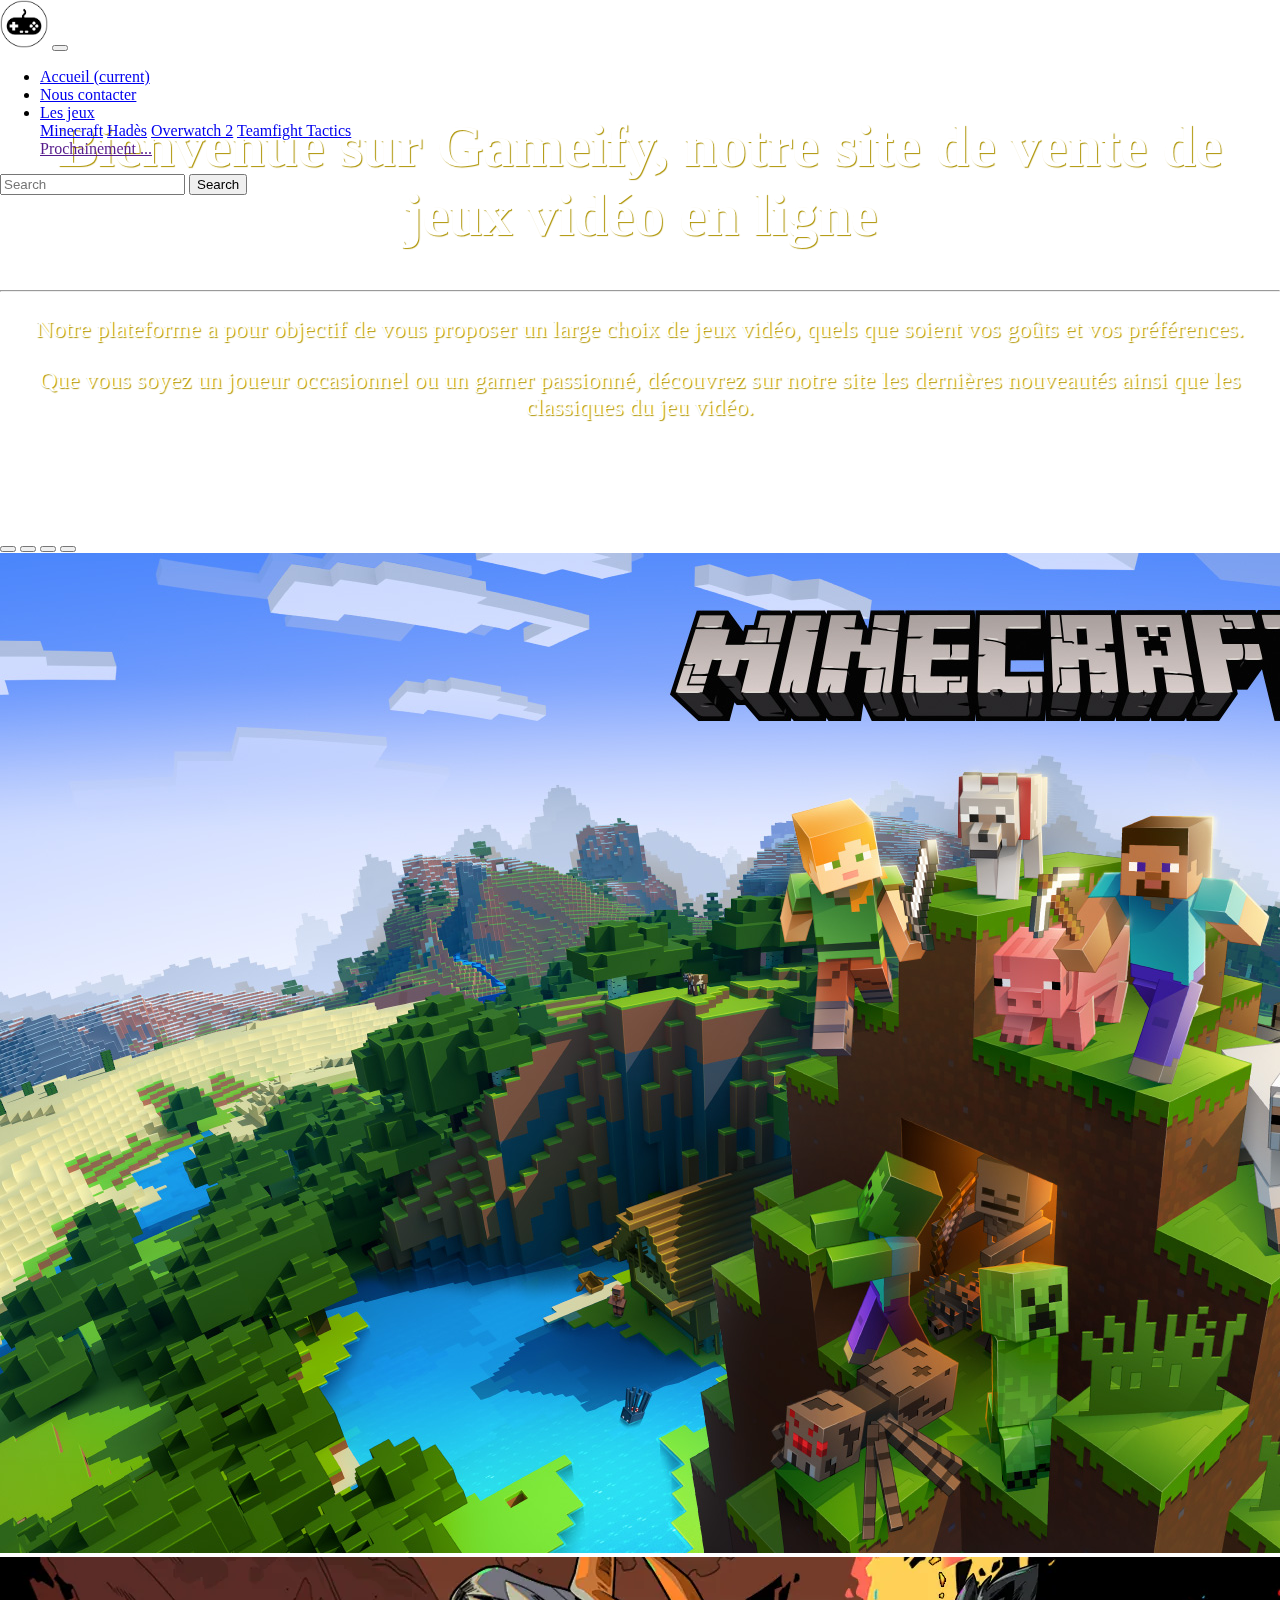
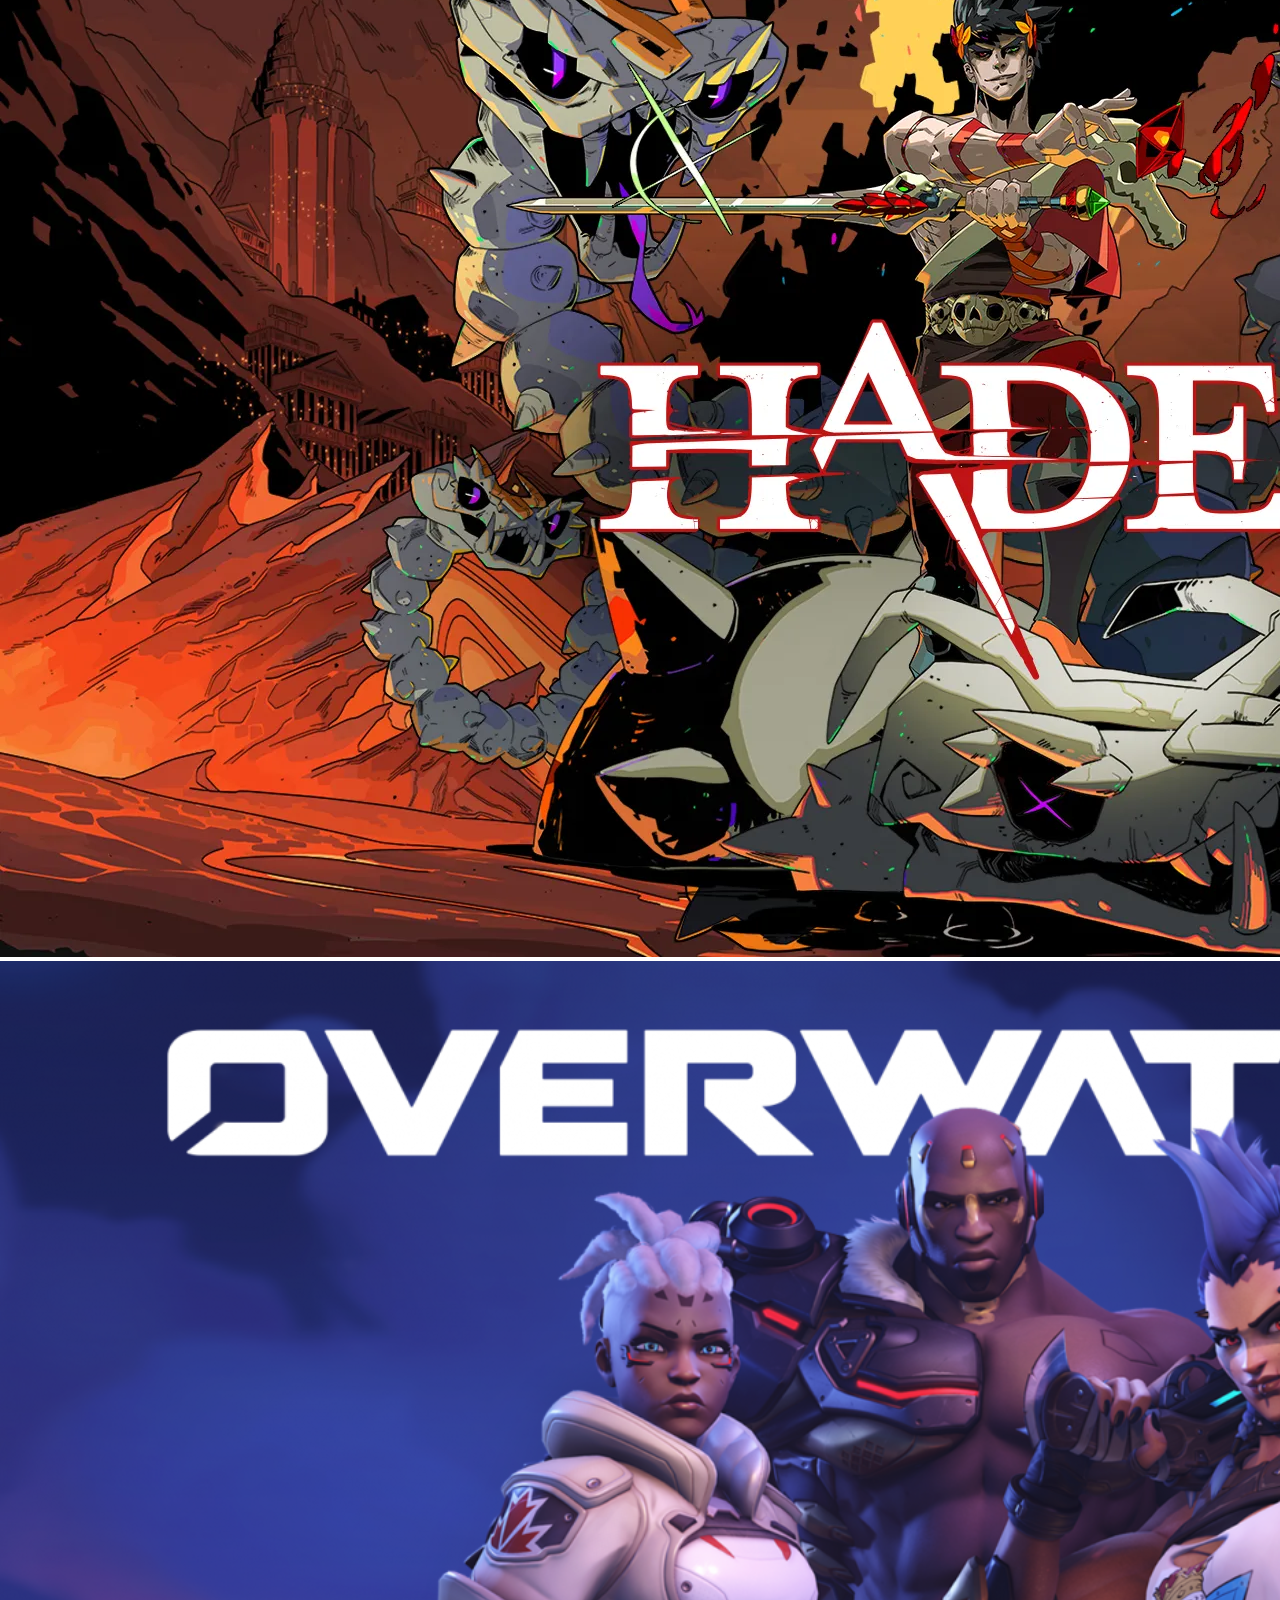
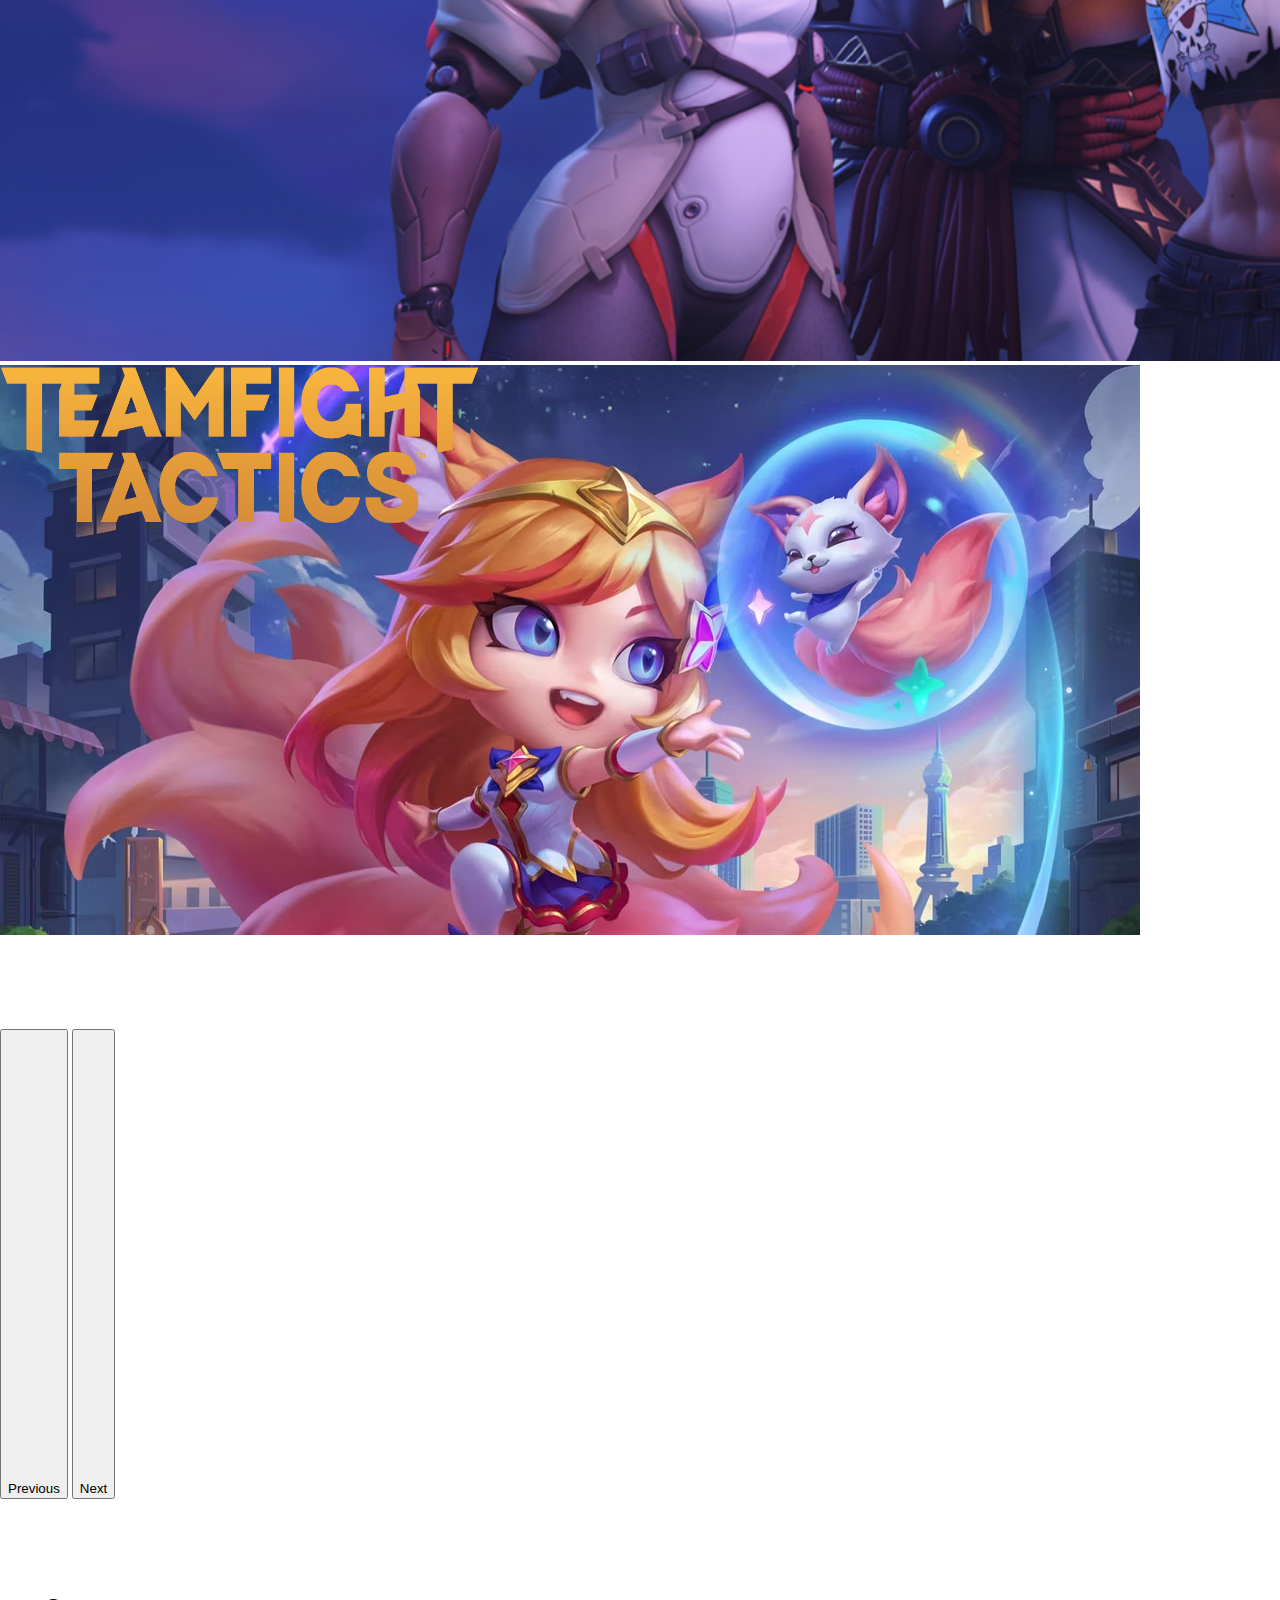
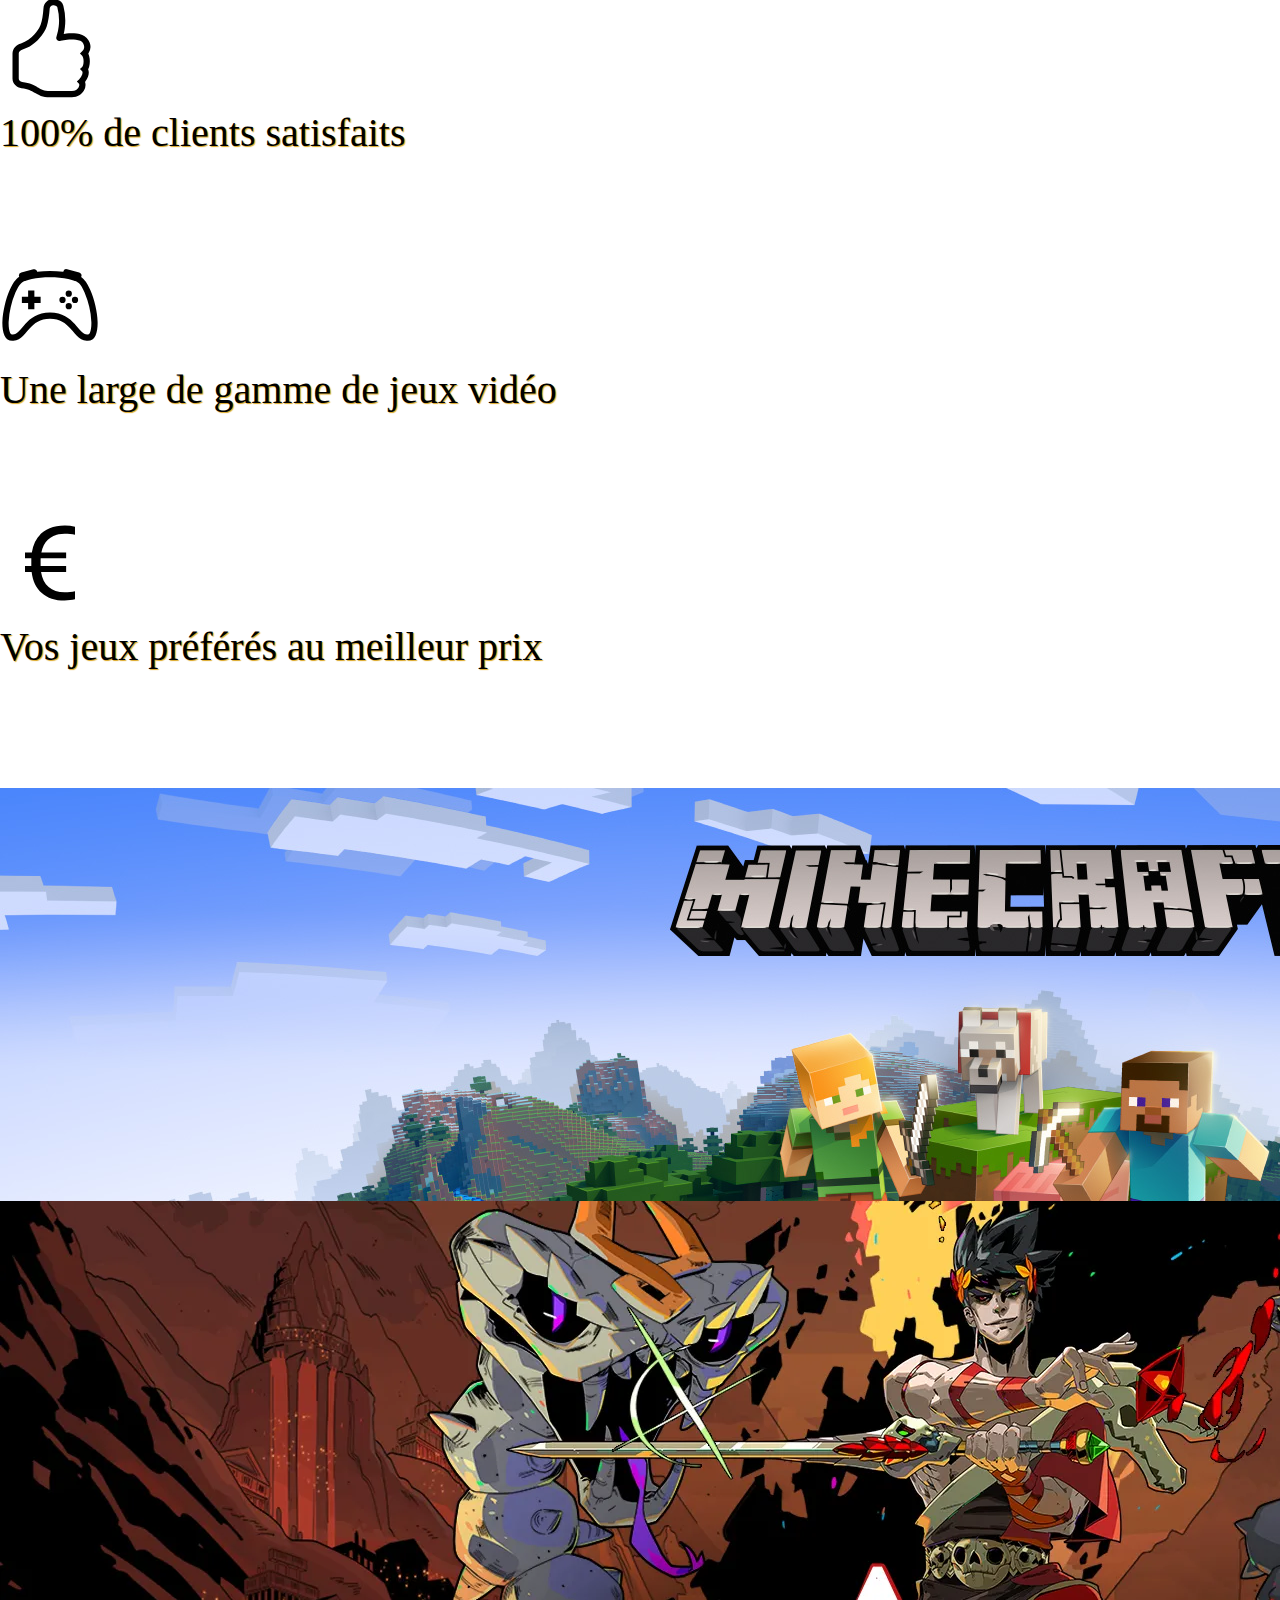
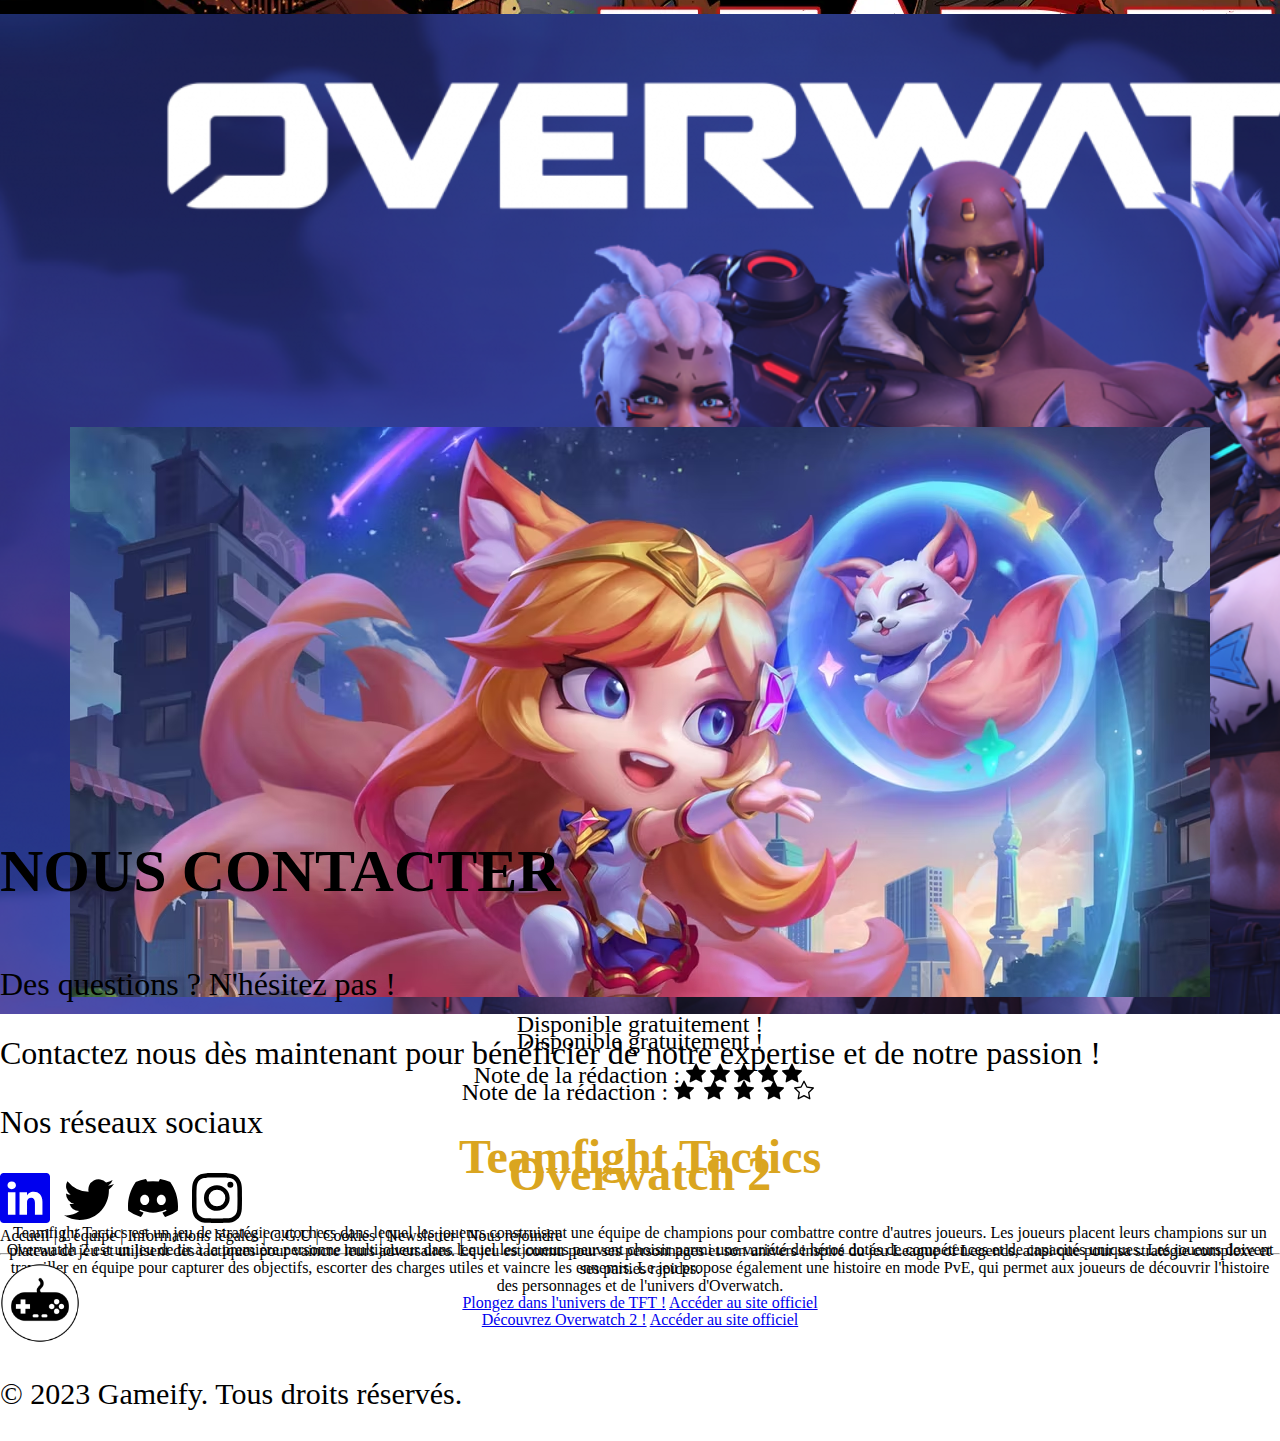
==== commit 5c0d5393: "Add files via upload" ====
--- a/index.html
+++ b/index.html
@@ -13,11 +13,11 @@
 
   <nav class="navbar navbar-expand-lg navbar-dark bg-primary barrePrincipale">
     <div class="container-fluid">
-      <img src="img/logoSite.png" class="logoSite" alt="...">
+      <img src="img/logoSite.png" class="logoSite" alt="Logo de Gameify">
       <button class="navbar-toggler" type="button" data-bs-toggle="collapse" data-bs-target="#navbarColor01" aria-controls="navbarColor01" aria-expanded="false" aria-label="Toggle navigation">
         <span class="navbar-toggler-icon"></span>
       </button>
-      <div class="collapse navbar-collapse" id="navbarColor01">
+      <div class="collapse navbar-collapse">
         <ul class="navbar-nav me-auto">
           <li class="nav-item">
             <a class="nav-link active" href="index.html">Accueil
@@ -49,7 +49,7 @@
 
       <div class="container">
       <div class="intro">
-        <h1 class="premierePhrase">Bienvenue sur Gameify, notre site de vente de jeux vidéo en ligne</h1>
+        <h1>Bienvenue sur Gameify, notre site de vente de jeux vidéo en ligne</h1>
         <hr class="border border-primary opacity-100">
         <p>Notre plateforme a pour objectif de vous proposer un large choix de jeux vidéo, quels que soient vos goûts et vos préférences.</p>
         <p>Que vous soyez un joueur occasionnel ou un gamer passionné, découvrez sur notre site les dernières nouveautés ainsi que les classiques du jeu vidéo.</p>
@@ -68,19 +68,19 @@
         </div>
             <div class="carousel-inner">
               <div class="carousel-item active">
-                <img src="img/minecraft.jpg" class="d-block w-100" alt="...">
+                <img src="img/minecraft.jpg" class="d-block w-100" alt="Image officielle Minecraft">
               </div>
               <div class="carousel-item">
-                <img src="img/hades.jpg" class="d-block w-100" alt="...">
+                <img src="img/hades.jpg" class="d-block w-100" alt="Image officielle Hadès">
               </div>
 
               <div class="carousel-item">
-                <img src="img/overwatch.jpg" class="d-block w-100" alt="...">
+                <img src="img/overwatch.jpg" class="d-block w-100" alt="Image officielle Overwatch 2">
               </div>
 
               <div class="carousel-item imgtft">
-                <img src="img/logo_tft.png" class="d-block logotft" alt="">
-                <img src="img/tft.jpg" class="d-block w-100" alt="...">
+                <img src="img/logo_tft.png" class="d-block logotft" alt="Logo officielle Teamfight Tactics">
+                <img src="img/tft.jpg" class="d-block w-100" alt="Image officielle Teamfight Tactics">
               </div>
             </div>
           </div>  
@@ -100,20 +100,20 @@
       <div class="container-fluid text-center bg-dark avisPoua">
         <div class="row">
           <div class="col text-primary texteAvis">
-            <div><svg class="iconesMilieu" xmlns="http://www.w3.org/2000/svg" fill="currentColor" class="bi bi-hand-thumbs-up" viewBox="0 0 16 16">
+            <div><svg xmlns="http://www.w3.org/2000/svg" fill="currentColor" class="bi bi-hand-thumbs-up iconesMilieu" viewBox="0 0 16 16">
               <path d="M8.864.046C7.908-.193 7.02.53 6.956 1.466c-.072 1.051-.23 2.016-.428 2.59-.125.36-.479 1.013-1.04 1.639-.557.623-1.282 1.178-2.131 1.41C2.685 7.288 2 7.87 2 8.72v4.001c0 .845.682 1.464 1.448 1.545 1.07.114 1.564.415 2.068.723l.048.03c.272.165.578.348.97.484.397.136.861.217 1.466.217h3.5c.937 0 1.599-.477 1.934-1.064a1.86 1.86 0 0 0 .254-.912c0-.152-.023-.312-.077-.464.201-.263.38-.578.488-.901.11-.33.172-.762.004-1.149.069-.13.12-.269.159-.403.077-.27.113-.568.113-.857 0-.288-.036-.585-.113-.856a2.144 2.144 0 0 0-.138-.362 1.9 1.9 0 0 0 .234-1.734c-.206-.592-.682-1.1-1.2-1.272-.847-.282-1.803-.276-2.516-.211a9.84 9.84 0 0 0-.443.05 9.365 9.365 0 0 0-.062-4.509A1.38 1.38 0 0 0 9.125.111L8.864.046zM11.5 14.721H8c-.51 0-.863-.069-1.14-.164-.281-.097-.506-.228-.776-.393l-.04-.024c-.555-.339-1.198-.731-2.49-.868-.333-.036-.554-.29-.554-.55V8.72c0-.254.226-.543.62-.65 1.095-.3 1.977-.996 2.614-1.708.635-.71 1.064-1.475 1.238-1.978.243-.7.407-1.768.482-2.85.025-.362.36-.594.667-.518l.262.066c.16.04.258.143.288.255a8.34 8.34 0 0 1-.145 4.725.5.5 0 0 0 .595.644l.003-.001.014-.003.058-.014a8.908 8.908 0 0 1 1.036-.157c.663-.06 1.457-.054 2.11.164.175.058.45.3.57.65.107.308.087.67-.266 1.022l-.353.353.353.354c.043.043.105.141.154.315.048.167.075.37.075.581 0 .212-.027.414-.075.582-.05.174-.111.272-.154.315l-.353.353.353.354c.047.047.109.177.005.488a2.224 2.224 0 0 1-.505.805l-.353.353.353.354c.006.005.041.05.041.17a.866.866 0 0 1-.121.416c-.165.288-.503.56-1.066.56z"/>
             </svg></div>
             100% de clients satisfaits
           </div>
           <div class="col text-primary texteAvis">
-            <div><svg class="iconesMilieu" xmlns="http://www.w3.org/2000/svg" fill="currentColor" class="bi bi-controller" viewBox="0 0 16 16">
+            <div><svg xmlns="http://www.w3.org/2000/svg" fill="currentColor" class="bi bi-controller iconesMilieu" viewBox="0 0 16 16">
               <path d="M11.5 6.027a.5.5 0 1 1-1 0 .5.5 0 0 1 1 0zm-1.5 1.5a.5.5 0 1 0 0-1 .5.5 0 0 0 0 1zm2.5-.5a.5.5 0 1 1-1 0 .5.5 0 0 1 1 0zm-1.5 1.5a.5.5 0 1 0 0-1 .5.5 0 0 0 0 1zm-6.5-3h1v1h1v1h-1v1h-1v-1h-1v-1h1v-1z"/>
               <path d="M3.051 3.26a.5.5 0 0 1 .354-.613l1.932-.518a.5.5 0 0 1 .62.39c.655-.079 1.35-.117 2.043-.117.72 0 1.443.041 2.12.126a.5.5 0 0 1 .622-.399l1.932.518a.5.5 0 0 1 .306.729c.14.09.266.19.373.297.408.408.78 1.05 1.095 1.772.32.733.599 1.591.805 2.466.206.875.34 1.78.364 2.606.024.816-.059 1.602-.328 2.21a1.42 1.42 0 0 1-1.445.83c-.636-.067-1.115-.394-1.513-.773-.245-.232-.496-.526-.739-.808-.126-.148-.25-.292-.368-.423-.728-.804-1.597-1.527-3.224-1.527-1.627 0-2.496.723-3.224 1.527-.119.131-.242.275-.368.423-.243.282-.494.575-.739.808-.398.38-.877.706-1.513.773a1.42 1.42 0 0 1-1.445-.83c-.27-.608-.352-1.395-.329-2.21.024-.826.16-1.73.365-2.606.206-.875.486-1.733.805-2.466.315-.722.687-1.364 1.094-1.772a2.34 2.34 0 0 1 .433-.335.504.504 0 0 1-.028-.079zm2.036.412c-.877.185-1.469.443-1.733.708-.276.276-.587.783-.885 1.465a13.748 13.748 0 0 0-.748 2.295 12.351 12.351 0 0 0-.339 2.406c-.022.755.062 1.368.243 1.776a.42.42 0 0 0 .426.24c.327-.034.61-.199.929-.502.212-.202.4-.423.615-.674.133-.156.276-.323.44-.504C4.861 9.969 5.978 9.027 8 9.027s3.139.942 3.965 1.855c.164.181.307.348.44.504.214.251.403.472.615.674.318.303.601.468.929.503a.42.42 0 0 0 .426-.241c.18-.408.265-1.02.243-1.776a12.354 12.354 0 0 0-.339-2.406 13.753 13.753 0 0 0-.748-2.295c-.298-.682-.61-1.19-.885-1.465-.264-.265-.856-.523-1.733-.708-.85-.179-1.877-.27-2.913-.27-1.036 0-2.063.091-2.913.27z"/>
             </svg></div>
             Une large de gamme de jeux vidéo
           </div>
           <div class="col text-primary texteAvis">
-            <div><svg class="iconesMilieu" xmlns="http://www.w3.org/2000/svg" fill="currentColor" class="bi bi-currency-euro" viewBox="0 0 16 16">
+            <div><svg xmlns="http://www.w3.org/2000/svg" fill="currentColor" class="bi bi-currency-euro iconesMilieu" viewBox="0 0 16 16">
               <path d="M4 9.42h1.063C5.4 12.323 7.317 14 10.34 14c.622 0 1.167-.068 1.659-.185v-1.3c-.484.119-1.045.17-1.659.17-2.1 0-3.455-1.198-3.775-3.264h4.017v-.928H6.497v-.936c0-.11 0-.219.008-.329h4.078v-.927H6.618c.388-1.898 1.719-2.985 3.723-2.985.614 0 1.175.05 1.659.177V2.194A6.617 6.617 0 0 0 10.341 2c-2.928 0-4.82 1.569-5.244 4.3H4v.928h1.01v1.265H4v.928z"/>
             </svg></div>
             Vos jeux préférés au meilleur prix
@@ -127,23 +127,23 @@
           <div class="card mb-3 MinecraftJeu">
             <div class="row g-0">
               <div class="col-md-4">
-                <img src="img/minecraft.jpg" class="img-fluid rounded-start" alt="...">
+                <img src="img/minecraft.jpg" class="img-fluid rounded-start" alt="Image officielle Minecraft dans une card">
                 <p class="text-light prixJeu">Prix : 19,99€</p>
                 
                 <p class="text-light noteRedaction">Note de la rédaction : 
-                <svg class="text-primary etoiles" xmlns="http://www.w3.org/2000/svg" fill="currentColor" class="bi bi-star-fill" viewBox="0 0 16 16">
-                  <path d="M3.612 15.443c-.386.198-.824-.149-.746-.592l.83-4.73L.173 6.765c-.329-.314-.158-.888.283-.95l4.898-.696L7.538.792c.197-.39.73-.39.927 0l2.184 4.327 4.898.696c.441.062.612.636.282.95l-3.522 3.356.83 4.73c.078.443-.36.79-.746.592L8 13.187l-4.389 2.256z"/>
-                
-                </svg><svg class="text-primary etoiles" xmlns="http://www.w3.org/2000/svg" fill="currentColor" class="bi bi-star-fill" viewBox="0 0 16 16">
-                  <path d="M3.612 15.443c-.386.198-.824-.149-.746-.592l.83-4.73L.173 6.765c-.329-.314-.158-.888.283-.95l4.898-.696L7.538.792c.197-.39.73-.39.927 0l2.184 4.327 4.898.696c.441.062.612.636.282.95l-3.522 3.356.83 4.73c.078.443-.36.79-.746.592L8 13.187l-4.389 2.256z"/>
-                
-                </svg><svg class="text-primary etoiles" xmlns="http://www.w3.org/2000/svg" fill="currentColor" class="bi bi-star-fill" viewBox="0 0 16 16">
-                  <path d="M3.612 15.443c-.386.198-.824-.149-.746-.592l.83-4.73L.173 6.765c-.329-.314-.158-.888.283-.95l4.898-.696L7.538.792c.197-.39.73-.39.927 0l2.184 4.327 4.898.696c.441.062.612.636.282.95l-3.522 3.356.83 4.73c.078.443-.36.79-.746.592L8 13.187l-4.389 2.256z"/>
-                
-                </svg><svg class="text-primary etoiles" xmlns="http://www.w3.org/2000/svg" fill="currentColor" class="bi bi-star-fill" viewBox="0 0 16 16">
-                  <path d="M3.612 15.443c-.386.198-.824-.149-.746-.592l.83-4.73L.173 6.765c-.329-.314-.158-.888.283-.95l4.898-.696L7.538.792c.197-.39.73-.39.927 0l2.184 4.327 4.898.696c.441.062.612.636.282.95l-3.522 3.356.83 4.73c.078.443-.36.79-.746.592L8 13.187l-4.389 2.256z"/>
-                
-                </svg><svg class="text-primary etoiles" xmlns="http://www.w3.org/2000/svg" fill="currentColor" class="bi bi-star-fill" viewBox="0 0 16 16">
+                <svg class="text-primary etoiles" xmlns="http://www.w3.org/2000/svg" fill="currentColor" class="bi bi-star-fill text-primary etoiles" viewBox="0 0 16 16">
+                  <path d="M3.612 15.443c-.386.198-.824-.149-.746-.592l.83-4.73L.173 6.765c-.329-.314-.158-.888.283-.95l4.898-.696L7.538.792c.197-.39.73-.39.927 0l2.184 4.327 4.898.696c.441.062.612.636.282.95l-3.522 3.356.83 4.73c.078.443-.36.79-.746.592L8 13.187l-4.389 2.256z"/>
+                
+                </svg><svg class="text-primary etoiles" xmlns="http://www.w3.org/2000/svg" fill="currentColor" class="bi bi-star-fill text-primary etoiles" viewBox="0 0 16 16">
+                  <path d="M3.612 15.443c-.386.198-.824-.149-.746-.592l.83-4.73L.173 6.765c-.329-.314-.158-.888.283-.95l4.898-.696L7.538.792c.197-.39.73-.39.927 0l2.184 4.327 4.898.696c.441.062.612.636.282.95l-3.522 3.356.83 4.73c.078.443-.36.79-.746.592L8 13.187l-4.389 2.256z"/>
+                
+                </svg><svg class="text-primary etoiles" xmlns="http://www.w3.org/2000/svg" fill="currentColor" class="bi bi-star-fill text-primary etoiles" viewBox="0 0 16 16">
+                  <path d="M3.612 15.443c-.386.198-.824-.149-.746-.592l.83-4.73L.173 6.765c-.329-.314-.158-.888.283-.95l4.898-.696L7.538.792c.197-.39.73-.39.927 0l2.184 4.327 4.898.696c.441.062.612.636.282.95l-3.522 3.356.83 4.73c.078.443-.36.79-.746.592L8 13.187l-4.389 2.256z"/>
+                
+                </svg><svg class="text-primary etoiles" xmlns="http://www.w3.org/2000/svg" fill="currentColor" class="bi bi-star-fill text-primary etoiles" viewBox="0 0 16 16">
+                  <path d="M3.612 15.443c-.386.198-.824-.149-.746-.592l.83-4.73L.173 6.765c-.329-.314-.158-.888.283-.95l4.898-.696L7.538.792c.197-.39.73-.39.927 0l2.184 4.327 4.898.696c.441.062.612.636.282.95l-3.522 3.356.83 4.73c.078.443-.36.79-.746.592L8 13.187l-4.389 2.256z"/>
+                
+                </svg><svg class="text-primary etoiles" xmlns="http://www.w3.org/2000/svg" fill="currentColor" class="bi bi-star-fill text-primary etoiles" viewBox="0 0 16 16">
                   <path d="M3.612 15.443c-.386.198-.824-.149-.746-.592l.83-4.73L.173 6.765c-.329-.314-.158-.888.283-.95l4.898-.696L7.538.792c.197-.39.73-.39.927 0l2.184 4.327 4.898.696c.441.062.612.636.282.95l-3.522 3.356.83 4.73c.078.443-.36.79-.746.592L8 13.187l-4.389 2.256z"/>
                 </svg></p>
               </div>
@@ -161,27 +161,27 @@
           <div class="card mb-3 HadesJeu">
             <div class="row g-0">
               <div class="col-md-4 petiteImage">
-                <img src="img/hades.jpg" class="img-fluid rounded-start " alt="...">
+                <img src="img/hades.jpg" class="img-fluid rounded-start " alt="Image officielle Hadès dans une card">
                 <p class="text-light prixJeu">Prix : 21,99€</p>
 
                 <p class="text-light noteRedaction">Note de la rédaction : 
-                <svg class="text-primary etoiles" xmlns="http://www.w3.org/2000/svg" fill="currentColor" class="bi bi-star-fill" viewBox="0 0 16 16">
-                  <path d="M3.612 15.443c-.386.198-.824-.149-.746-.592l.83-4.73L.173 6.765c-.329-.314-.158-.888.283-.95l4.898-.696L7.538.792c.197-.39.73-.39.927 0l2.184 4.327 4.898.696c.441.062.612.636.282.95l-3.522 3.356.83 4.73c.078.443-.36.79-.746.592L8 13.187l-4.389 2.256z"/>
-                </svg>
-                
-                <svg class="text-primary etoiles" xmlns="http://www.w3.org/2000/svg" fill="currentColor" class="bi bi-star-fill" viewBox="0 0 16 16">
-                  <path d="M3.612 15.443c-.386.198-.824-.149-.746-.592l.83-4.73L.173 6.765c-.329-.314-.158-.888.283-.95l4.898-.696L7.538.792c.197-.39.73-.39.927 0l2.184 4.327 4.898.696c.441.062.612.636.282.95l-3.522 3.356.83 4.73c.078.443-.36.79-.746.592L8 13.187l-4.389 2.256z"/>
-                </svg>
-
-                <svg class="text-primary etoiles" xmlns="http://www.w3.org/2000/svg" fill="currentColor" class="bi bi-star-fill" viewBox="0 0 16 16">
-                  <path d="M3.612 15.443c-.386.198-.824-.149-.746-.592l.83-4.73L.173 6.765c-.329-.314-.158-.888.283-.95l4.898-.696L7.538.792c.197-.39.73-.39.927 0l2.184 4.327 4.898.696c.441.062.612.636.282.95l-3.522 3.356.83 4.73c.078.443-.36.79-.746.592L8 13.187l-4.389 2.256z"/>
-                </svg>
-                
-                <svg class="text-primary etoiles" xmlns="http://www.w3.org/2000/svg" fill="currentColor" class="bi bi-star-fill" viewBox="0 0 16 16">
-                  <path d="M3.612 15.443c-.386.198-.824-.149-.746-.592l.83-4.73L.173 6.765c-.329-.314-.158-.888.283-.95l4.898-.696L7.538.792c.197-.39.73-.39.927 0l2.184 4.327 4.898.696c.441.062.612.636.282.95l-3.522 3.356.83 4.73c.078.443-.36.79-.746.592L8 13.187l-4.389 2.256z"/>
-                </svg>
-
-                <svg class="text-primary etoiles" xmlns="http://www.w3.org/2000/svg"fill="currentColor" class="bi bi-star-half" viewBox="0 0 16 16">
+                <svg class="text-primary etoiles" xmlns="http://www.w3.org/2000/svg" fill="currentColor" class="bi bi-star-fill text-primary etoiles" viewBox="0 0 16 16">
+                  <path d="M3.612 15.443c-.386.198-.824-.149-.746-.592l.83-4.73L.173 6.765c-.329-.314-.158-.888.283-.95l4.898-.696L7.538.792c.197-.39.73-.39.927 0l2.184 4.327 4.898.696c.441.062.612.636.282.95l-3.522 3.356.83 4.73c.078.443-.36.79-.746.592L8 13.187l-4.389 2.256z"/>
+                </svg>
+                
+                <svg class="text-primary etoiles" xmlns="http://www.w3.org/2000/svg" fill="currentColor" class="bi bi-star-fill text-primary etoiles" viewBox="0 0 16 16">
+                  <path d="M3.612 15.443c-.386.198-.824-.149-.746-.592l.83-4.73L.173 6.765c-.329-.314-.158-.888.283-.95l4.898-.696L7.538.792c.197-.39.73-.39.927 0l2.184 4.327 4.898.696c.441.062.612.636.282.95l-3.522 3.356.83 4.73c.078.443-.36.79-.746.592L8 13.187l-4.389 2.256z"/>
+                </svg>
+
+                <svg class="text-primary etoiles" xmlns="http://www.w3.org/2000/svg" fill="currentColor" class="bi bi-star-fill text-primary etoiles" viewBox="0 0 16 16">
+                  <path d="M3.612 15.443c-.386.198-.824-.149-.746-.592l.83-4.73L.173 6.765c-.329-.314-.158-.888.283-.95l4.898-.696L7.538.792c.197-.39.73-.39.927 0l2.184 4.327 4.898.696c.441.062.612.636.282.95l-3.522 3.356.83 4.73c.078.443-.36.79-.746.592L8 13.187l-4.389 2.256z"/>
+                </svg>
+                
+                <svg class="text-primary etoiles" xmlns="http://www.w3.org/2000/svg" fill="currentColor" class="bi bi-star-fill text-primary etoiles" viewBox="0 0 16 16">
+                  <path d="M3.612 15.443c-.386.198-.824-.149-.746-.592l.83-4.73L.173 6.765c-.329-.314-.158-.888.283-.95l4.898-.696L7.538.792c.197-.39.73-.39.927 0l2.184 4.327 4.898.696c.441.062.612.636.282.95l-3.522 3.356.83 4.73c.078.443-.36.79-.746.592L8 13.187l-4.389 2.256z"/>
+                </svg>
+
+                <svg class="text-primary etoiles" xmlns="http://www.w3.org/2000/svg"fill="currentColor" class="bi bi-star-half text-primary etoiles" viewBox="0 0 16 16">
                   <path d="M5.354 5.119 7.538.792A.516.516 0 0 1 8 .5c.183 0 .366.097.465.292l2.184 4.327 4.898.696A.537.537 0 0 1 16 6.32a.548.548 0 0 1-.17.445l-3.523 3.356.83 4.73c.078.443-.36.79-.746.592L8 13.187l-4.389 2.256a.52.52 0 0 1-.146.05c-.342.06-.668-.254-.6-.642l.83-4.73L.173 6.765a.55.55 0 0 1-.172-.403.58.58 0 0 1 .085-.302.513.513 0 0 1 .37-.245l4.898-.696zM8 12.027a.5.5 0 0 1 .232.056l3.686 1.894-.694-3.957a.565.565 0 0 1 .162-.505l2.907-2.77-4.052-.576a.525.525 0 0 1-.393-.288L8.001 2.223 8 2.226v9.8z"/>
                 </svg></p>
               </div>
@@ -200,27 +200,27 @@
           <div class="card mb-3 OverwatchJeu">
             <div class="row g-0">
               <div class="col-md-4 petiteImage">
-                <img src="img/overwatch.jpg" class="img-fluid rounded-start " alt="...">
+                <img src="img/overwatch.jpg" class="img-fluid rounded-start " alt="Image officielle Overwatch 2 dans une card">
                 <p class="text-light prixJeu">Disponible gratuitement !</p>
 
                 <p class="text-light noteRedaction">Note de la rédaction : 
-                <svg class="text-primary etoiles" xmlns="http://www.w3.org/2000/svg" fill="currentColor" class="bi bi-star-fill" viewBox="0 0 16 16">
-                  <path d="M3.612 15.443c-.386.198-.824-.149-.746-.592l.83-4.73L.173 6.765c-.329-.314-.158-.888.283-.95l4.898-.696L7.538.792c.197-.39.73-.39.927 0l2.184 4.327 4.898.696c.441.062.612.636.282.95l-3.522 3.356.83 4.73c.078.443-.36.79-.746.592L8 13.187l-4.389 2.256z"/>
-                </svg>
-                
-                <svg class="text-primary etoiles" xmlns="http://www.w3.org/2000/svg" fill="currentColor" class="bi bi-star-fill" viewBox="0 0 16 16">
-                  <path d="M3.612 15.443c-.386.198-.824-.149-.746-.592l.83-4.73L.173 6.765c-.329-.314-.158-.888.283-.95l4.898-.696L7.538.792c.197-.39.73-.39.927 0l2.184 4.327 4.898.696c.441.062.612.636.282.95l-3.522 3.356.83 4.73c.078.443-.36.79-.746.592L8 13.187l-4.389 2.256z"/>
-                </svg>
-                
-                <svg class="text-primary etoiles" xmlns="http://www.w3.org/2000/svg" fill="currentColor" class="bi bi-star-fill" viewBox="0 0 16 16">
-                  <path d="M3.612 15.443c-.386.198-.824-.149-.746-.592l.83-4.73L.173 6.765c-.329-.314-.158-.888.283-.95l4.898-.696L7.538.792c.197-.39.73-.39.927 0l2.184 4.327 4.898.696c.441.062.612.636.282.95l-3.522 3.356.83 4.73c.078.443-.36.79-.746.592L8 13.187l-4.389 2.256z"/>
-                </svg>
-                
-                <svg class="text-primary etoiles" xmlns="http://www.w3.org/2000/svg" fill="currentColor" class="bi bi-star-fill" viewBox="0 0 16 16">
+                <svg class="text-primary etoiles" xmlns="http://www.w3.org/2000/svg" fill="currentColor" class="bi bi-star-fill text-primary etoiles" viewBox="0 0 16 16">
+                  <path d="M3.612 15.443c-.386.198-.824-.149-.746-.592l.83-4.73L.173 6.765c-.329-.314-.158-.888.283-.95l4.898-.696L7.538.792c.197-.39.73-.39.927 0l2.184 4.327 4.898.696c.441.062.612.636.282.95l-3.522 3.356.83 4.73c.078.443-.36.79-.746.592L8 13.187l-4.389 2.256z"/>
+                </svg>
+                
+                <svg class="text-primary etoiles" xmlns="http://www.w3.org/2000/svg" fill="currentColor" class="bi bi-star-fill text-primary etoiles" viewBox="0 0 16 16">
+                  <path d="M3.612 15.443c-.386.198-.824-.149-.746-.592l.83-4.73L.173 6.765c-.329-.314-.158-.888.283-.95l4.898-.696L7.538.792c.197-.39.73-.39.927 0l2.184 4.327 4.898.696c.441.062.612.636.282.95l-3.522 3.356.83 4.73c.078.443-.36.79-.746.592L8 13.187l-4.389 2.256z"/>
+                </svg>
+                
+                <svg class="text-primary etoiles" xmlns="http://www.w3.org/2000/svg" fill="currentColor" class="bi bi-star-fill text-primary etoiles" viewBox="0 0 16 16">
+                  <path d="M3.612 15.443c-.386.198-.824-.149-.746-.592l.83-4.73L.173 6.765c-.329-.314-.158-.888.283-.95l4.898-.696L7.538.792c.197-.39.73-.39.927 0l2.184 4.327 4.898.696c.441.062.612.636.282.95l-3.522 3.356.83 4.73c.078.443-.36.79-.746.592L8 13.187l-4.389 2.256z"/>
+                </svg>
+                
+                <svg class="text-primary etoiles" xmlns="http://www.w3.org/2000/svg" fill="currentColor" class="bi bi-star-fill text-primary etoiles" viewBox="0 0 16 16">
                   <path d="M3.612 15.443c-.386.198-.824-.149-.746-.592l.83-4.73L.173 6.765c-.329-.314-.158-.888.283-.95l4.898-.696L7.538.792c.197-.39.73-.39.927 0l2.184 4.327 4.898.696c.441.062.612.636.282.95l-3.522 3.356.83 4.73c.078.443-.36.79-.746.592L8 13.187l-4.389 2.256z"/>
                 </svg>
               
-                <svg class="text-primary etoiles" xmlns="http://www.w3.org/2000/svg" fill="currentColor" class="bi bi-star" viewBox="0 0 16 16">
+                <svg class="text-primary etoiles" xmlns="http://www.w3.org/2000/svg" fill="currentColor" class="bi bi-star text-primary etoiles" viewBox="0 0 16 16">
                   <path d="M2.866 14.85c-.078.444.36.791.746.593l4.39-2.256 4.389 2.256c.386.198.824-.149.746-.592l-.83-4.73 3.522-3.356c.33-.314.16-.888-.282-.95l-4.898-.696L8.465.792a.513.513 0 0 0-.927 0L5.354 5.12l-4.898.696c-.441.062-.612.636-.283.95l3.523 3.356-.83 4.73zm4.905-2.767-3.686 1.894.694-3.957a.565.565 0 0 0-.163-.505L1.71 6.745l4.052-.576a.525.525 0 0 0 .393-.288L8 2.223l1.847 3.658a.525.525 0 0 0 .393.288l4.052.575-2.906 2.77a.565.565 0 0 0-.163.506l.694 3.957-3.686-1.894a.503.503 0 0 0-.461 0z"/>
                 </svg></p>
               </div>
@@ -239,23 +239,23 @@
           <div class="card mb-3 TeamfightTacticsJeu">
             <div class="row g-0">
               <div class="col-md-4 petiteImage">
-                <img src="img/tft.jpg" class="img-fluid rounded-start " alt="...">
+                <img src="img/tft.jpg" class="img-fluid rounded-start " alt="Image officielle Teamfight Tactics dans une card">
                 <p class="text-light prixJeu">Disponible gratuitement !</p>
 
                 <p class="text-light noteRedaction">Note de la rédaction : 
-                <svg class="text-primary etoiles" xmlns="http://www.w3.org/2000/svg" fill="currentColor" class="bi bi-star-fill" viewBox="0 0 16 16">
-                  <path d="M3.612 15.443c-.386.198-.824-.149-.746-.592l.83-4.73L.173 6.765c-.329-.314-.158-.888.283-.95l4.898-.696L7.538.792c.197-.39.73-.39.927 0l2.184 4.327 4.898.696c.441.062.612.636.282.95l-3.522 3.356.83 4.73c.078.443-.36.79-.746.592L8 13.187l-4.389 2.256z"/>
-                
-                </svg><svg class="text-primary etoiles" xmlns="http://www.w3.org/2000/svg" fill="currentColor" class="bi bi-star-fill" viewBox="0 0 16 16">
-                  <path d="M3.612 15.443c-.386.198-.824-.149-.746-.592l.83-4.73L.173 6.765c-.329-.314-.158-.888.283-.95l4.898-.696L7.538.792c.197-.39.73-.39.927 0l2.184 4.327 4.898.696c.441.062.612.636.282.95l-3.522 3.356.83 4.73c.078.443-.36.79-.746.592L8 13.187l-4.389 2.256z"/>
-                
-                </svg><svg class="text-primary etoiles" xmlns="http://www.w3.org/2000/svg" fill="currentColor" class="bi bi-star-fill" viewBox="0 0 16 16">
-                  <path d="M3.612 15.443c-.386.198-.824-.149-.746-.592l.83-4.73L.173 6.765c-.329-.314-.158-.888.283-.95l4.898-.696L7.538.792c.197-.39.73-.39.927 0l2.184 4.327 4.898.696c.441.062.612.636.282.95l-3.522 3.356.83 4.73c.078.443-.36.79-.746.592L8 13.187l-4.389 2.256z"/>
-                
-                </svg><svg class="text-primary etoiles" xmlns="http://www.w3.org/2000/svg" fill="currentColor" class="bi bi-star-fill" viewBox="0 0 16 16">
-                  <path d="M3.612 15.443c-.386.198-.824-.149-.746-.592l.83-4.73L.173 6.765c-.329-.314-.158-.888.283-.95l4.898-.696L7.538.792c.197-.39.73-.39.927 0l2.184 4.327 4.898.696c.441.062.612.636.282.95l-3.522 3.356.83 4.73c.078.443-.36.79-.746.592L8 13.187l-4.389 2.256z"/>
-                
-                </svg><svg class="text-primary etoiles" xmlns="http://www.w3.org/2000/svg" fill="currentColor" class="bi bi-star-fill" viewBox="0 0 16 16">
+                <svg class="text-primary etoiles" xmlns="http://www.w3.org/2000/svg" fill="currentColor" class="bi bi-star-fill text-primary etoiles" viewBox="0 0 16 16">
+                  <path d="M3.612 15.443c-.386.198-.824-.149-.746-.592l.83-4.73L.173 6.765c-.329-.314-.158-.888.283-.95l4.898-.696L7.538.792c.197-.39.73-.39.927 0l2.184 4.327 4.898.696c.441.062.612.636.282.95l-3.522 3.356.83 4.73c.078.443-.36.79-.746.592L8 13.187l-4.389 2.256z"/>
+                
+                </svg><svg class="text-primary etoiles" xmlns="http://www.w3.org/2000/svg" fill="currentColor" class="bi bi-star-fill text-primary etoiles" viewBox="0 0 16 16">
+                  <path d="M3.612 15.443c-.386.198-.824-.149-.746-.592l.83-4.73L.173 6.765c-.329-.314-.158-.888.283-.95l4.898-.696L7.538.792c.197-.39.73-.39.927 0l2.184 4.327 4.898.696c.441.062.612.636.282.95l-3.522 3.356.83 4.73c.078.443-.36.79-.746.592L8 13.187l-4.389 2.256z"/>
+                
+                </svg><svg class="text-primary etoiles" xmlns="http://www.w3.org/2000/svg" fill="currentColor" class="bi bi-star-fill text-primary etoiles" viewBox="0 0 16 16">
+                  <path d="M3.612 15.443c-.386.198-.824-.149-.746-.592l.83-4.73L.173 6.765c-.329-.314-.158-.888.283-.95l4.898-.696L7.538.792c.197-.39.73-.39.927 0l2.184 4.327 4.898.696c.441.062.612.636.282.95l-3.522 3.356.83 4.73c.078.443-.36.79-.746.592L8 13.187l-4.389 2.256z"/>
+                
+                </svg><svg class="text-primary etoiles" xmlns="http://www.w3.org/2000/svg" fill="currentColor" class="bi bi-star-fill text-primary etoiles" viewBox="0 0 16 16">
+                  <path d="M3.612 15.443c-.386.198-.824-.149-.746-.592l.83-4.73L.173 6.765c-.329-.314-.158-.888.283-.95l4.898-.696L7.538.792c.197-.39.73-.39.927 0l2.184 4.327 4.898.696c.441.062.612.636.282.95l-3.522 3.356.83 4.73c.078.443-.36.79-.746.592L8 13.187l-4.389 2.256z"/>
+                
+                </svg><svg class="text-primary etoiles" xmlns="http://www.w3.org/2000/svg" fill="currentColor" class="bi bi-star-fill text-primary etoiles" viewBox="0 0 16 16">
                   <path d="M3.612 15.443c-.386.198-.824-.149-.746-.592l.83-4.73L.173 6.765c-.329-.314-.158-.888.283-.95l4.898-.696L7.538.792c.197-.39.73-.39.927 0l2.184 4.327 4.898.696c.441.062.612.636.282.95l-3.522 3.356.83 4.73c.078.443-.36.79-.746.592L8 13.187l-4.389 2.256z"/>
                 </svg></p>
               </div>
@@ -277,7 +277,7 @@
 
     
     <div class="container py-5 text-center">
-      <h4 id="contact" class="titreContact text-light">NOUS CONTACTER</h4>
+      <h3 id="contact" class="titreContact text-light">NOUS CONTACTER</h3>
       <p class="texteFooter">Des questions ? N'hésitez pas !</p>
       <p class="texteFooter">Contactez nous dès maintenant pour bénéficier de notre expertise et de notre passion !</p>
     <div class="row">
@@ -302,7 +302,7 @@
       </div>
       <footer>
         <hr class="border border-primary opacity-100">
-        <img src="img/logoSite.png" height="80px" alt="...">
+        <img src="img/logoSite.png" height="80px" alt="Logo de Gameify">
         <p class="copyright">&copy; 2023 Gameify. Tous droits réservés.</p>
       </footer>
     </div>
--- a/css/style.css
+++ b/css/style.css
@@ -21,8 +21,8 @@
     text-shadow: 1px 1px 1px rgb(173, 147, 0);
 }
 
-.premierePhrase{
-    font-size: 2em;
+h1{
+    font-size: 2.5em;
 }
 
 #carouselExample{
